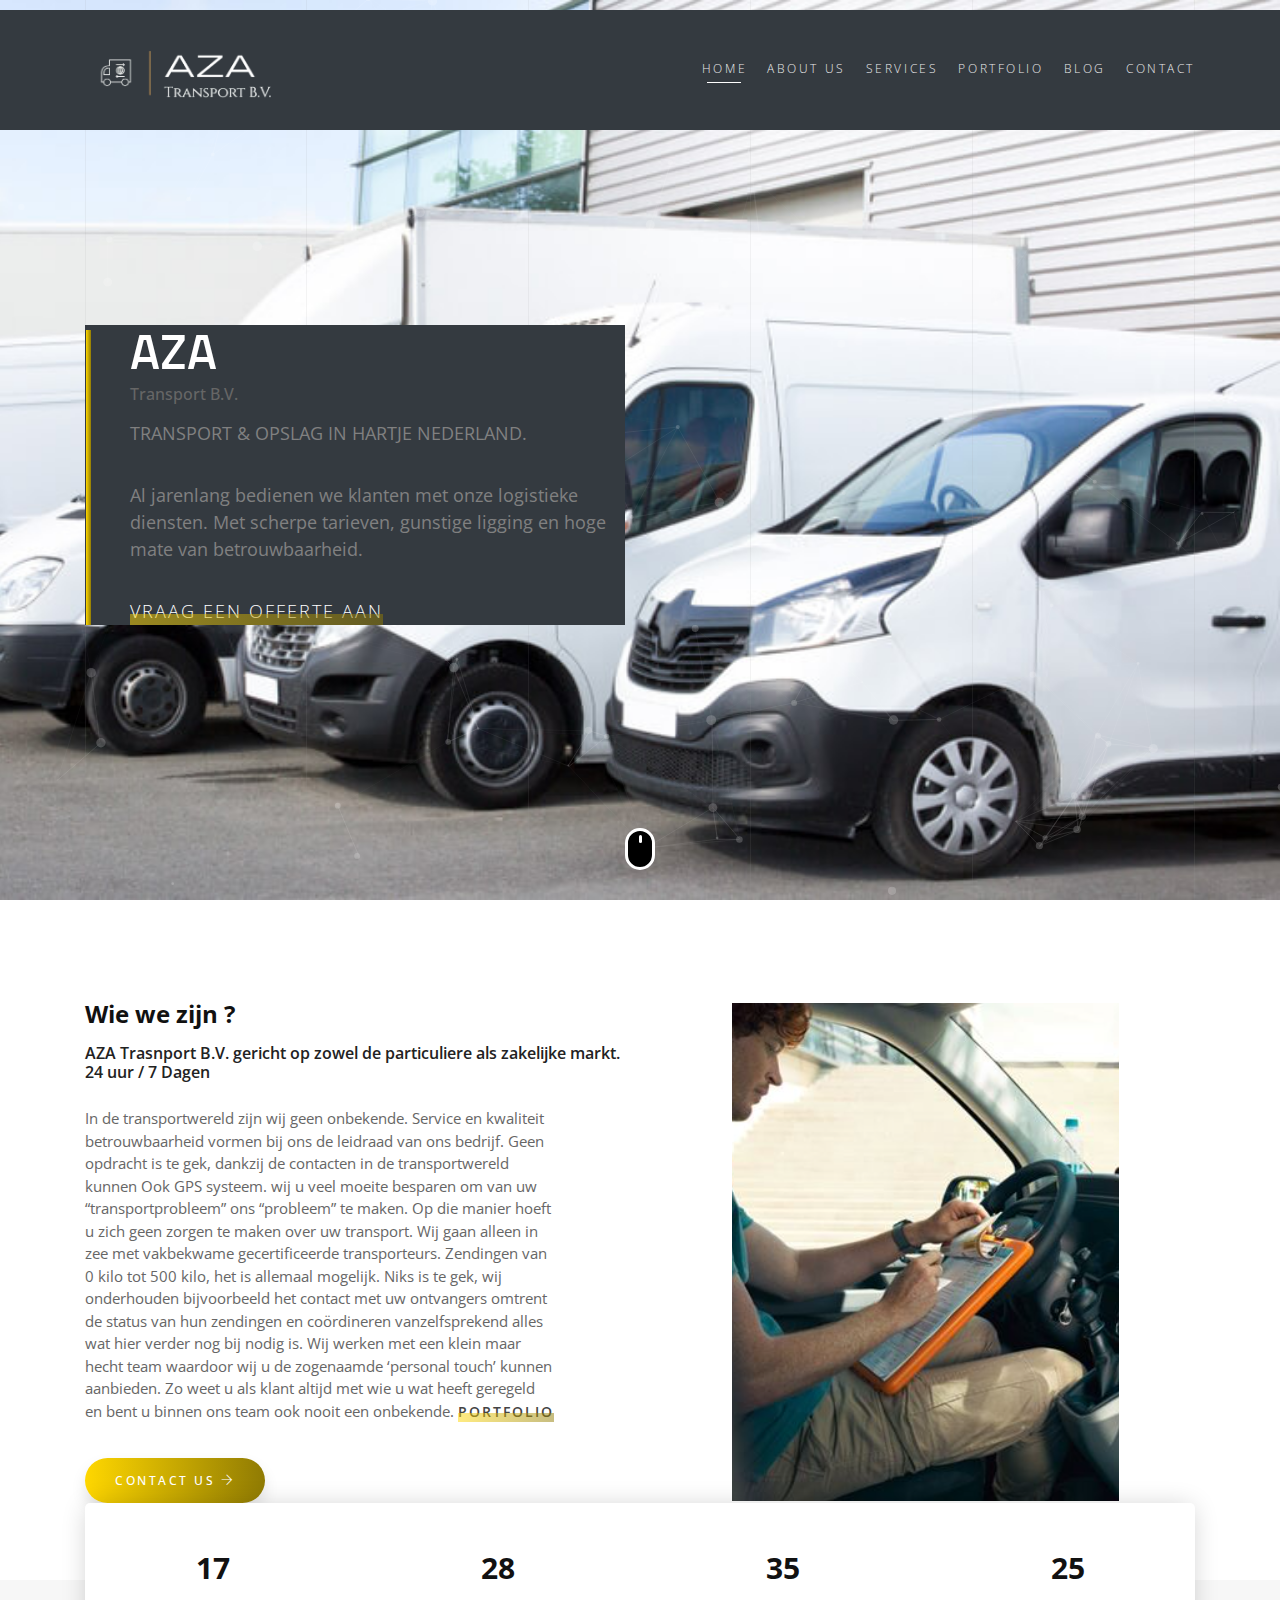
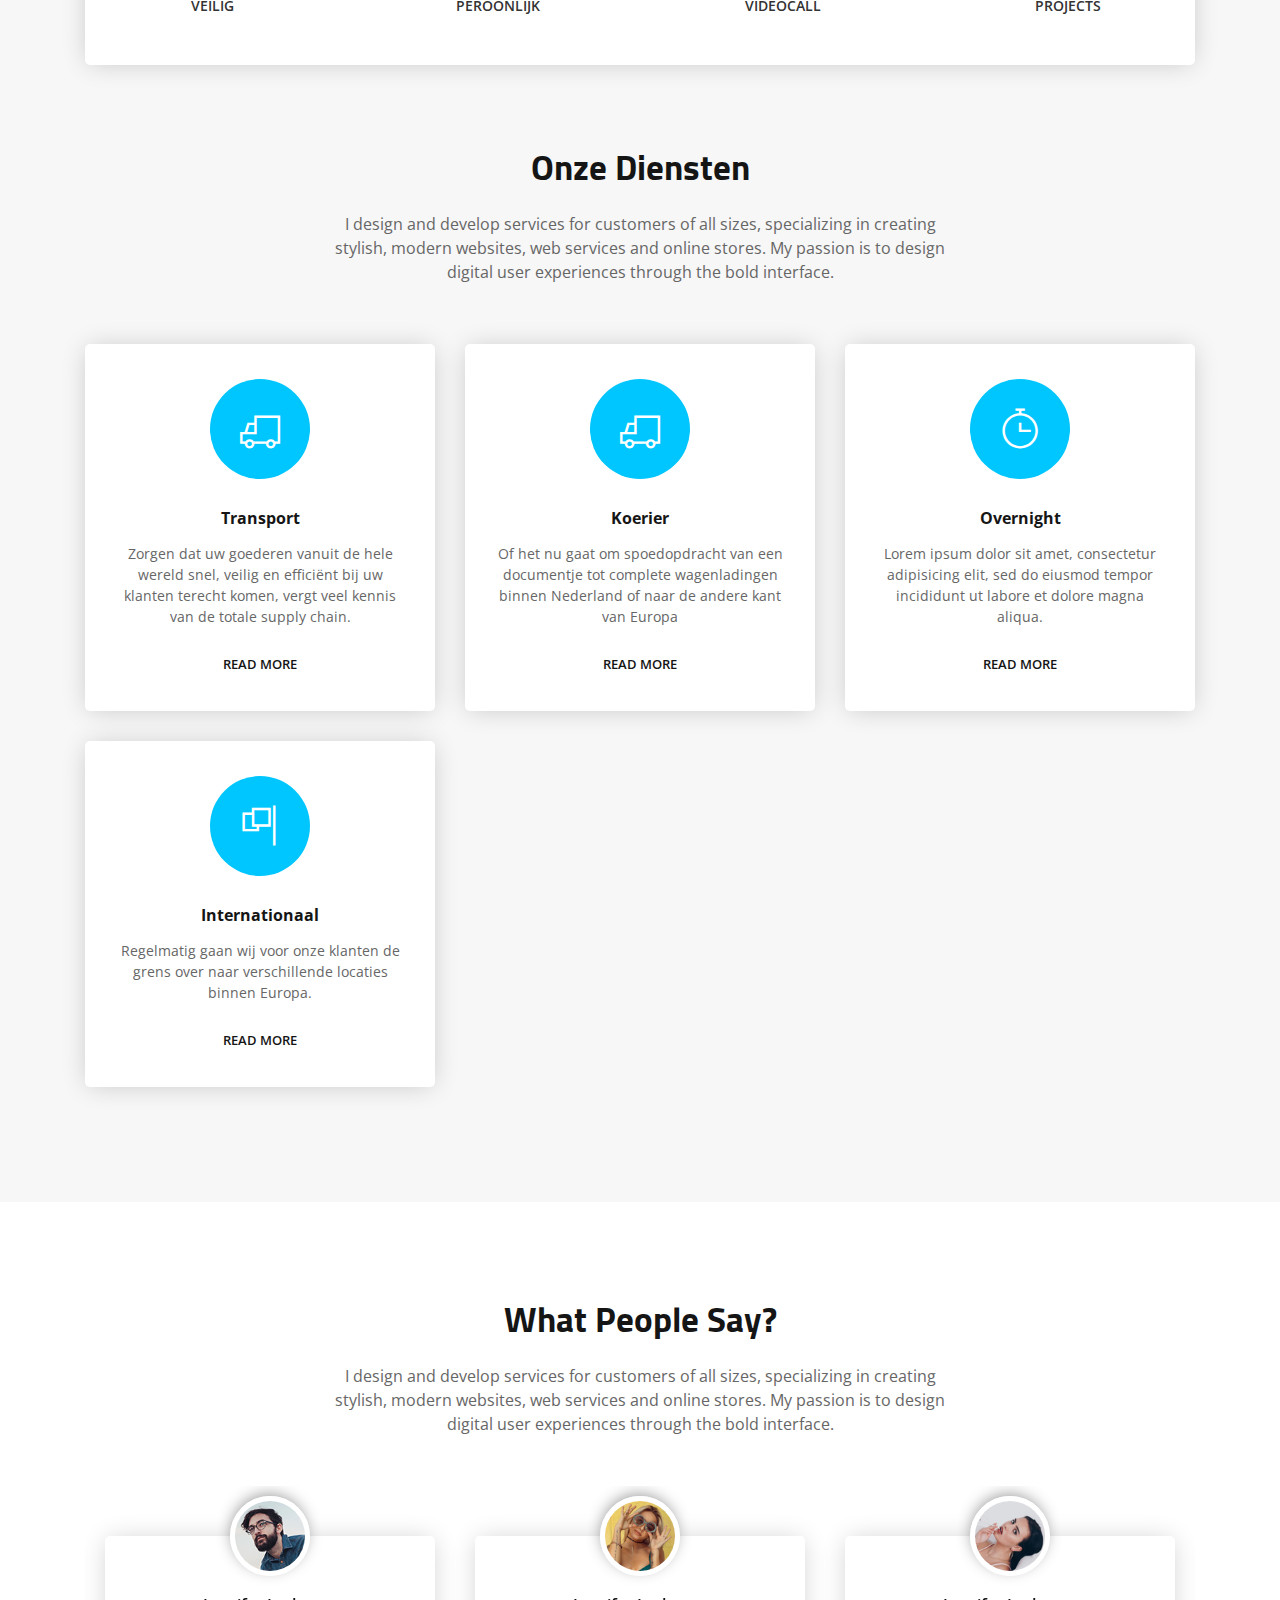
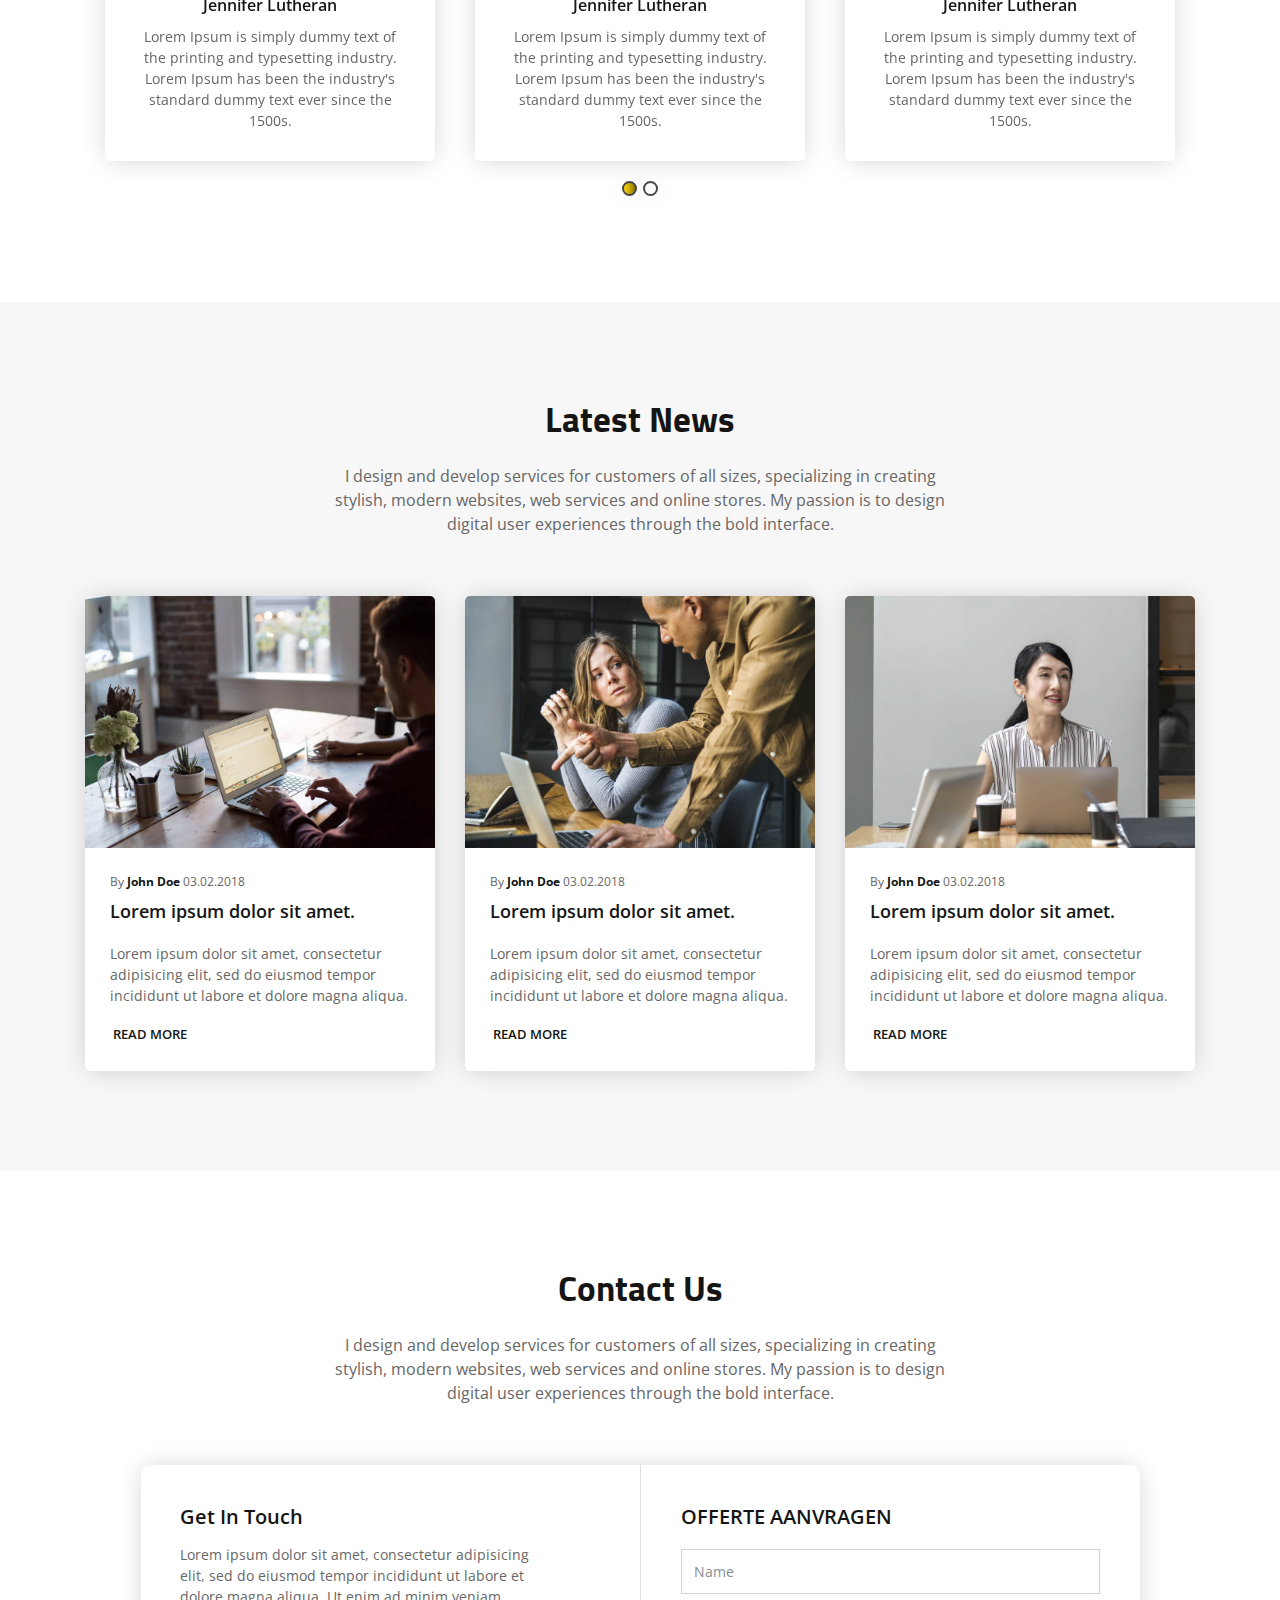
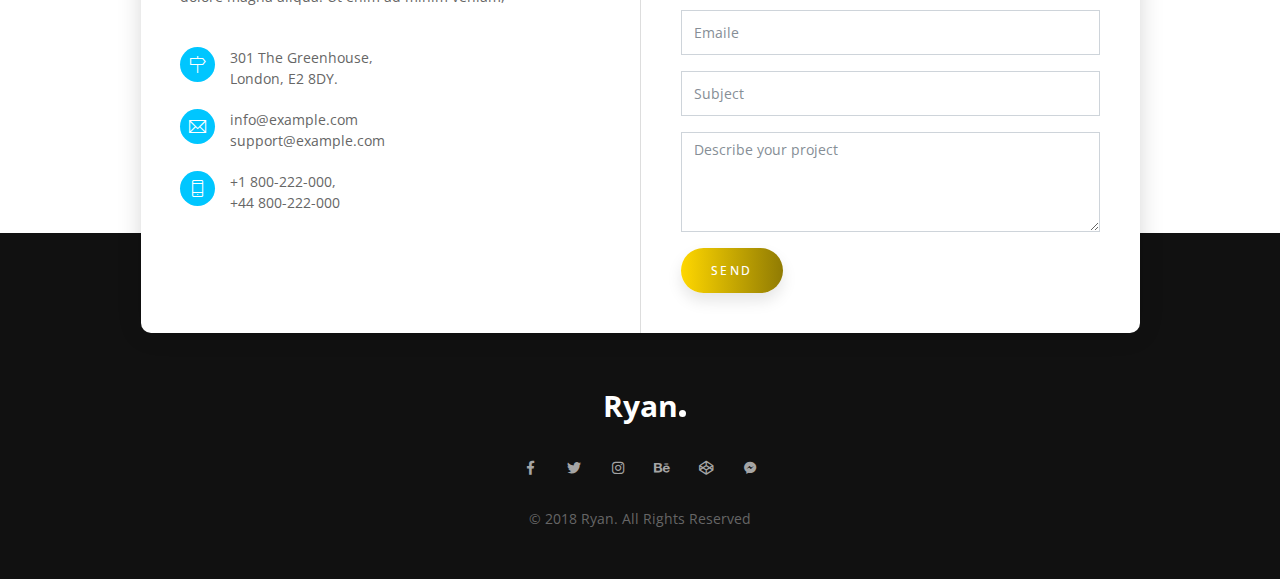
==== index.html @ 0480c227 "added aza files" ====
<!DOCTYPE html>
<html lang="en">

<head>
  <meta charset="utf-8">
  <meta http-equiv="X-UA-Compatible" content="IE=edge">
  <meta name="viewport" content="width=device-width, initial-scale=1, shrink-to-fit=no">

  <!-- Page Title -->
  <!-- / -->

  <!---Font Icon-->
  <link href="static/plugin/font-awesome/css/fontawesome-all.min.css" rel="stylesheet">
  <link href="static/plugin/themify-icons/themify-icons.css" rel="stylesheet">
  <!-- / -->

  <!-- Plugin CSS -->
  <link href="static/plugin/bootstrap/css/bootstrap.min.css" rel="stylesheet">
  <link href="static/plugin/owl-carousel/css/owl.carousel.min.css" rel="stylesheet">
  <link href="static/plugin/magnific/magnific-popup.css" rel="stylesheet">
  <!-- / -->

  <!-- Theme Style -->
  <link href="static/css/styles.css" rel="stylesheet">
  <link href="static/css/color/default.css" rel="stylesheet" id="color_theme">
  <!-- / -->

  <!-- Favicon -->
  <link rel="icon" href="favicon.ico" />
  <!-- / -->
</head>

<!-- Body Start -->
<body data-spy="scroll" data-target="#navbarRyan" data-offset="98">

  <!-- Loading -->
  <div id="loading">
    <div class="load-circle"><span class="one"></span></div>
  </div>
  <!-- / -->

  <!-- Header -->
  <header>
    <nav class="navbar header-nav fixed-top navbar-expand-lg bg-dark">
      <div class="container">
        <!-- Brand -->
        <a class="navbar-brand" href="#">
          <img src="static/img/clear.png" style="height: 5rem;">
        </a>
        <!-- / -->

        <!-- Mobile Toggle -->
        <button class="navbar-toggler" type="button" data-toggle="collapse" data-target="#navbarRyan" aria-controls="navbarRyan" aria-expanded="false" aria-label="Toggle navigation">
            <span></span>
            <span></span>
            <span></span>
        </button>
        <!-- / -->

        <!-- Top Menu -->
        <div class="collapse navbar-collapse justify-content-end" id="navbarRyan">
          <ul class="navbar-nav">
            <li><a class="nav-link active" href="#home">Home</a></li>
            <li><a class="nav-link" href="#aboutus">About Us</a></li>
            <li><a class="nav-link" href="#services">Services</a></li>
            <li><a class="nav-link" href="#portfolio">Portfolio</a></li>           
            <li><a class="nav-link" href="#blog">Blog</a></li>
            <li><a class="nav-link" href="#contact">Contact</a></li>
          </ul>
        </div>
        <!-- / -->

      </div><!-- Container -->
    </nav> <!-- Navbar -->
  </header>
  <!-- Header End -->
  
  <!-- Main Start -->
  <main>

    <!-- Home Banner Start -->
    <section id="home" class="home-banner gray-bg" style="background-image: url(static/img/overlay-2.jpg);">
      <div class="sec-round">
        <div class="container full-height">
          <div class="round-item round-item-1"></div>
          <div class="round-item round-item-2"></div>
          <div class="round-item round-item-3"></div>
          <div class="round-item round-item-4"></div>
          <div class="round-item round-item-5"></div>
        </div>
      </div>

      <div class="container">
        <div class="row full-screen align-items-center">
          <div class="col col-md-12 col-lg-8 col-xl-6 p-80px-tb">
            <div class="home-text-center theme-after m-50px-t ">
              <h5 class=" mb-0 font-alt pb-0 ">AZA</h5>
              <h6 class="mt-0 mb-3">Transport B.V.</h6>

              <p>TRANSPORT & OPSLAG IN HARTJE NEDERLAND.</p>
              <p>Al jarenlang bedienen we klanten met onze logistieke diensten. Met scherpe tarieven, gunstige ligging en hoge mate van betrouwbaarheid.</p>
              <div class="btn-bar">
                <a href="#offerte" class="m-btn-link m-btn-link-white theme-after">Vraag een offerte aan</a>
              </div> 
            </div> <!-- home-text-center -->
          </div> <!-- col -->
        </div>

      </div><!-- container -->
      <a href="#aboutus" data-scroll="smooth" class="mouse-icon hidden-sm"><span class="wheel"></span></a>
    </section>
    <!-- Home Banner End -->


    <!-- About us -->
    <section id="aboutus" class="section p-0px-b">
      <div class="container">
        <div class="row align-items-center">
          <div class="col-md-6">
            <div class="about-left">
              <h2>Wie we zijn ?</h2>
              <h3>AZA Trasnport B.V. gericht op zowel de particuliere als zakelijke markt.
                24 uur / 7 Dagen</h3>
              <p>
                In de transportwereld zijn wij geen onbekende. Service en kwaliteit betrouwbaarheid vormen bij ons de leidraad van ons bedrijf. Geen opdracht is te gek, dankzij de contacten in de transportwereld kunnen Ook GPS systeem. wij u veel moeite besparen om van uw “transportprobleem” ons “probleem” te maken. Op die manier hoeft u zich geen zorgen te maken over uw transport. Wij gaan alleen in zee met vakbekwame gecertificeerde transporteurs.
                
                Zendingen van 0 kilo tot 500 kilo, het is allemaal mogelijk. Niks is te gek, wij onderhouden bijvoorbeeld het contact met uw ontvangers omtrent de status van hun zendingen en coördineren vanzelfsprekend alles wat hier verder nog bij nodig is. Wij werken met een klein maar hecht team waardoor wij u de zogenaamde ‘personal touch’ kunnen aanbieden. Zo weet u als klant altijd met wie u wat heeft geregeld en bent u binnen ons team ook nooit een onbekende.
                <a class="m-btn-link theme-after" href="#portfolio">Portfolio</a></p>
              <a class="m-btn m-btn-theme" href="#contact">Contact us <i class="ti-arrow-right"></i></a>
            </div>
          </div> <!-- col -->

          <div class="col-md-6 text-center sm-m-45px-t">
            <img src="static/img/worker2.PNG" title="" alt="">
          </div> <!-- col -->

        </div> <!-- row -->
      </div> <!-- container -->
    </section>
    <!-- / -->


        <!-- Counter Start -->
    <section  class="counter-section">
        <div class="container">
          <div class="counter-row">
            <div class="row">
                <div class="col-6 col-md-3 col-sm-6 wow fadeInLeft">
                    <div class="counter-col">
                        <div class="counter-data" data-count="375">
                            <div class="count">167</div>
                            <h6>VEILIG</h6>
                        </div>
                    </div>
                </div>
                <!-- col -->

                <div class="col-6 col-md-3 col-sm-6 wow fadeInLeft">
                    <div class="counter-col">
                        <div class="counter-data" data-count="375">
                            <div class="count">275</div>
                            <h6>PEROONLIJK</h6>
                        </div>
                    </div>
                </div>
                <!-- col -->

                <div class="col-6 col-md-3 col-sm-6 wow fadeInLeft">
                    <div class="counter-col">
                        <div class="counter-data" data-count="550">
                            <div class="count">350</div>
                            <h6>Videocall</h6>
                        </div>
                    </div>
                </div>
                <!-- col -->

                <div class="col-6 col-md-3 col-sm-6 wow fadeInLeft">
                    <div class="counter-col">
                        <div class="counter-data" data-count="450">
                            <div class="count">250</div>
                            <h6>Projects</h6>
                        </div>
                    </div>
                </div>
                <!-- col -->
            </div>
            <!-- row -->
          </div>
        </div>
        <!-- container -->
    </section>
    <!-- Counter End -->


     <!-- Service Start -->
    <section id="services" class="section gray-bg services-section">
      <div class="container">
        <div class="row justify-content-center m-45px-b md-m-30px-b sm-m-25px-b">
          <div class="col-12 col-md-10 col-lg-7">
            <div class="section-title text-center">
              <h2 class="font-alt">Onze Diensten</h2>
              <p>I design and develop services for customers of all sizes, specializing in creating stylish, modern websites, web services and online stores. My passion is to design digital user experiences through the bold interface.</p>
            </div>
          </div>
        </div> <!-- row -->

        <div class="row">
          <div class="col-12 col-md-6 col-lg-4">
            <div class="feature-box-02">
              <i class="icon theme-bg ti-truck"></i>
              <div class="feature-content">
                <h5>Transport</h5>
                <p>Zorgen dat uw goederen vanuit de hele wereld snel, veilig en efficiënt bij uw klanten terecht komen, vergt veel kennis van de totale supply chain.</p>
                <div class="read-more">
                  <a href="#" class="more-btn">Read More <i class="ti-arrow-right"></i></a>
                </div>
              </div>
            </div> <!-- feature-box-02 -->
          </div> <!-- col -->

          <div class="col-12 col-md-6 col-lg-4">
            <div class="feature-box-02">
              <i class="icon theme-bg ti-truck"></i>
              <div class="feature-content">
                <h5>Koerier</h5>
                <p>Of het nu gaat om spoedopdracht van een documentje tot complete wagenladingen binnen Nederland of naar de andere kant van Europa</p>
                <div class="read-more">
                  <a href="#" class="more-btn">Read More <i class="ti-arrow-right"></i></a>
                </div>
              </div>
            </div> <!-- feature-box-02 -->
          </div> <!-- col -->

          <div class="col-12 col-md-6 col-lg-4">
            <div class="feature-box-02">
              <i class="icon theme-bg ti-timer"></i>
              <div class="feature-content">
                <h5>Overnight</h5>
                <p>Lorem ipsum dolor sit amet, consectetur adipisicing elit, sed do eiusmod tempor incididunt ut labore et dolore magna aliqua.</p>
                <div class="read-more">
                  <a href="#" class="more-btn">Read More <i class="ti-arrow-right"></i></a>
                </div>
              </div>
            </div> <!-- feature-box-02 -->
          </div> <!-- col -->

          <div class="col-12 col-md-6 col-lg-4">
            <div class="feature-box-02">
              <i class="icon theme-bg ti-flag-alt-2"></i>
              <div class="feature-content">
                <h5>Internationaal</h5>
                <p>Regelmatig gaan wij voor onze klanten de grens over naar verschillende locaties binnen Europa.</p>
                <div class="read-more">
                  <a href="#" class="more-btn">Read More <i class="ti-arrow-right"></i></a>
                </div>
              </div>
            </div> <!-- feature-box-02 -->
          </div> <!-- col -->

       

        </div> <!-- row -->
      </div> <!-- container -->
    </section>
    <!-- Service End -->

    



    <!-- Testimonial -->
    <section class="section testimonial-section">
      <div class="container">
        <div class="row justify-content-center m-50px-b md-m-40px-b sm-m-25px-b">
          <div class="col-12 col-md-10 col-lg-7">
            <div class="section-title text-center">
              <h2 class="font-alt">What People Say?</h2>
              <p>I design and develop services for customers of all sizes, specializing in creating stylish, modern websites, web services and online stores. My passion is to design digital user experiences through the bold interface.</p>
            </div>
          </div>
        </div>


        <div class="row justify-content-center">
          <div class="col-md-12">
              <div id="client-slider-single" class="owl-carousel">
                <div class="testimonial-col">
                    <div class="img">
                      <img src="static/img/avtar1.jpg" alt="AZA" title="AZA" />
                    </div>
                    <h6>Jennifer Lutheran</h6>
                    <p>Lorem Ipsum is simply dummy text of the printing and typesetting industry. Lorem Ipsum has been the industry's standard dummy text ever since the 1500s.</p>
                </div> <!-- col -->

                <div class="testimonial-col">
                    <div class="img">
                      <img src="static/img/avtar2.jpg" alt="AZA" title="AZA" />
                    </div>
                    <h6>Jennifer Lutheran</h6>
                    <p>Lorem Ipsum is simply dummy text of the printing and typesetting industry. Lorem Ipsum has been the industry's standard dummy text ever since the 1500s.</p>
                </div> <!-- col -->

                <div class="testimonial-col">
                    <div class="img">
                      <img src="static/img/avtar3.jpg" alt="AZA" title="AZA" />
                    </div>
                    <h6>Jennifer Lutheran</h6>
                    <p>Lorem Ipsum is simply dummy text of the printing and typesetting industry. Lorem Ipsum has been the industry's standard dummy text ever since the 1500s.</p>
                </div> <!-- col -->

                <div class="testimonial-col">
                    <div class="img">
                      <img src="static/img/avtar1.jpg" alt="AZA" title="AZA" />
                    </div>
                    <h6>Jennifer Lutheran</h6>
                    <p>Lorem Ipsum is simply dummy text of the printing and typesetting industry. Lorem Ipsum has been the industry's standard dummy text ever since the 1500s.</p>
                </div> <!-- col -->

              </div> <!-- owl -->
          </div> <!-- col -->
        </div> <!-- row -->
      </div> <!-- container -->
    </section>
    <!--  Testimonial End  -->



    <!-- Blog Start -->
    <section id="blog" class="section blog-section gray-bg">
      <div class="container">

        <div class="row justify-content-center m-60px-b md-m-30px-b sm-m-25px-b">
          <div class="col-12 col-md-10 col-lg-7">
            <div class="section-title text-center">
              <h2 class="font-alt">Latest News</h2>
              <p>I design and develop services for customers of all sizes, specializing in creating stylish, modern websites, web services and online stores. My passion is to design digital user experiences through the bold interface.</p>
            </div>
          </div>
        </div>

        <div class="row">
          <div class="col-12 col-md-6 col-lg-4">
            <div class="blog-item md-m-15px-tb">
              <a href="#">
                <img src="static/img/blog-img2.jpg" title="AZA" alt="AZA">
              </a>
              <div class="blog-content">
                <div class="post-meta">
                  By <a href="#">John Doe</a> <span>03.02.2018</span>
                </div><!-- /post-meta -->

                <h4><a class="theme-color" href="#">Lorem ipsum dolor sit amet.</a></h4>
                <p>
                  Lorem ipsum dolor sit amet, consectetur adipisicing elit, sed do eiusmod
                  tempor incididunt ut labore et dolore magna aliqua.
                </p>
                <a href="#" class="more-btn">Read More <i class="ti-arrow-right"></i></a>
              </div><!-- /blog-content -->
            </div> <!-- Blog Item -->
          </div>
          <div class="col-12 col-md-6 col-lg-4">
            <div class="blog-item md-m-15px-tb">
              <a href="#">
                <img src="static/img/blog-img3.jpg" title="AZA" alt="AZA">
              </a>
              <div class="blog-content">
                <div class="post-meta">
                  By <a href="#">John Doe</a> <span>03.02.2018</span>
                </div><!-- /post-meta -->

                <h4><a class="theme-color" href="#">Lorem ipsum dolor sit amet.</a></h4>
                <p>
                  Lorem ipsum dolor sit amet, consectetur adipisicing elit, sed do eiusmod
                  tempor incididunt ut labore et dolore magna aliqua.
                </p>
                <a href="#" class="more-btn">Read More <i class="ti-arrow-right"></i></a>
              </div><!-- /blog-content -->
            </div> <!-- Blog Item -->
          </div>

          <div class="col-12 col-md-12 col-lg-4">
            <div class="blog-item md-m-15px-tb">
              <a href="#">
                <img src="static/img/blog-img4.jpg" title="AZA" alt="AZA">
              </a>
              <div class="blog-content">
                <div class="post-meta">
                  By <a href="#">John Doe</a> <span>03.02.2018</span>
                </div><!-- /post-meta -->

                <h4><a class="theme-color" href="#">Lorem ipsum dolor sit amet.</a></h4>
                <p>
                  Lorem ipsum dolor sit amet, consectetur adipisicing elit, sed do eiusmod
                  tempor incididunt ut labore et dolore magna aliqua.
                </p>
                <a href="#" class="more-btn">Read More <i class="ti-arrow-right"></i></a>
              </div><!-- /blog-content -->
            </div> <!-- Blog Item -->
          </div>

        </div>
      </div> <!-- container -->
    </section>
    <!-- Blog End -->

    <!-- Contact Start -->
    <section id="contact" class="section p-0px-b contact-section">
      <div class="container">
        <div class="row justify-content-center m-60px-b md-m-40px-b">
          <div class="col-12 col-md-10 col-lg-7">
            <div class="section-title text-center">
              <h2 class="font-alt">Contact Us</h2>
              <p>I design and develop services for customers of all sizes, specializing in creating stylish, modern websites, web services and online stores. My passion is to design digital user experiences through the bold interface.</p>
            </div>
          </div>
        </div>

          <div class="contact-us-box">
              <div class="row no-gutters">
                <div class="col-md-6">
                  <div class="contact-info-box">
                    <h2>get in touch</h2>
                    <p class="desc">Lorem ipsum dolor sit amet, consectetur adipisicing elit, sed do eiusmod tempor incididunt ut labore et dolore magna aliqua. Ut enim ad minim veniam,</p>
                    <div class="contact-info">
                      <i class="icon theme-bg ti-direction"></i>
                      <p>301 The Greenhouse,<br> London, E2 8DY.</p>
                    </div>

                    <div class="contact-info">
                      <i class="icon theme-bg ti-email"></i>
                      <p>info@example.com<br/>support@example.com</p>
                    </div>

                    <div class="contact-info">
                      <i class="icon theme-bg ti-mobile"></i>
                      <p>+1 800-222-000,<br/> +44 800-222-000</p>
                    </div>
                  </div>
                </div>
                <div class="col-md-6">
                  <!-- Contact Form -->
                  <div class="contact-form" id="offerte">
                    <h2>OFFERTE AANVRAGEN
                    </h2>
                    <form>
                      <div class="form-group">
                        <input name="Phone" placeholder="Name" class="form-control" type="text">
                      </div>
                      <div class="form-group">
                        <input name="Email" placeholder="Emaile" class="form-control" type="email">
                      </div>
                      <div class="form-group">
                        <input name="Subject" placeholder="Subject" class="form-control" type="text">
                      </div>
                      <div class="form-group">
                        <textarea name="comment" placeholder="Describe your project" rows="3" class="form-control"></textarea>
                      </div>
                      <div class="send">
                        <button class="m-btn m-btn-theme"><i class="fa fa-envelope-o" aria-hidden="true"></i>Send</button>
                      </div>
                    </form>
                  </div>
                  <!-- / -->
                </div>
                
              </div>
          </div>
      </div> <!-- Container -->
    </section>
    <!-- Contact End -->
    
  </main>
  <!-- Main End -->

  <!-- Footer-->
  <footer class="footer">
      <div class="container">
          <div class="footer-logo">
            <span>Ryan <span></span></span>
          </div>
          <ul class="social-icons">
              <li><a href="#"><i class="fab fa-facebook-f"></i></a></li>
              <li><a href="#"><i class="fab fa-twitter"></i></a></li>
              <li><a href="#"><i class="fab fa-instagram"></i></a></li>
              <li><a href="#"><i class="fab fa-behance"></i></a></li>
              <li><a href="#"><i class="fab fa-codepen"></i></a></li>
              <li><a href="#"><i class="fab fa-facebook-messenger"></i></a></li>
          </ul>
          <p class="copyright">© 2018 Ryan. All Rights Reserved</p>
      </div>
  </footer>

  <!-- jQuery -->
  <script src="static/js/jquery-3.2.1.min.js"></script>
  <script src="static/js/jquery-migrate-3.0.0.min.js"></script>

  <!-- Plugins -->
  <script src="static/plugin/bootstrap/js/popper.min.js"></script>
  <script src="static/plugin/bootstrap/js/bootstrap.min.js"></script>
  <script src="static/plugin/owl-carousel/js/owl.carousel.min.js"></script>
  <script src="static/plugin/isotope/isotope.pkgd.min.js"></script>
  <script src="static/plugin/magnific/jquery.magnific-popup.min.js"></script>
  <script src="static/plugin/particles/particles.min.js"></script>
  <script src="static/plugin/particles/particles-app.js"></script>

  <!-- custom -->
  <script src="static/js/custom.js"></script>

</body>
<!-- Body End -->

</html>
---- static/plugin/themify-icons/themify-icons.css ----
@font-face {
	font-family: 'themify';
	src:url('fonts/themify9f24.eot?-fvbane');
	src:url('fonts/themifyd41d.eot?#iefix-fvbane') format('embedded-opentype'),
		url('fonts/themify9f24.woff?-fvbane') format('woff'),
		url('fonts/themify9f24.ttf?-fvbane') format('truetype'),
		url('fonts/themify9f24.svg?-fvbane#themify') format('svg');
	font-weight: normal;
	font-style: normal;
}

[class^="ti-"], [class*=" ti-"] {
	font-family: 'themify';
	speak: none;
	font-style: normal;
	font-weight: normal;
	font-variant: normal;
	text-transform: none;
	line-height: 1;

	/* Better Font Rendering =========== */
	-webkit-font-smoothing: antialiased;
	-moz-osx-font-smoothing: grayscale;
}

.ti-wand:before {
	content: "\e600";
}
.ti-volume:before {
	content: "\e601";
}
.ti-user:before {
	content: "\e602";
}
.ti-unlock:before {
	content: "\e603";
}
.ti-unlink:before {
	content: "\e604";
}
.ti-trash:before {
	content: "\e605";
}
.ti-thought:before {
	content: "\e606";
}
.ti-target:before {
	content: "\e607";
}
.ti-tag:before {
	content: "\e608";
}
.ti-tablet:before {
	content: "\e609";
}
.ti-star:before {
	content: "\e60a";
}
.ti-spray:before {
	content: "\e60b";
}
.ti-signal:before {
	content: "\e60c";
}
.ti-shopping-cart:before {
	content: "\e60d";
}
.ti-shopping-cart-full:before {
	content: "\e60e";
}
.ti-settings:before {
	content: "\e60f";
}
.ti-search:before {
	content: "\e610";
}
.ti-zoom-in:before {
	content: "\e611";
}
.ti-zoom-out:before {
	content: "\e612";
}
.ti-cut:before {
	content: "\e613";
}
.ti-ruler:before {
	content: "\e614";
}
.ti-ruler-pencil:before {
	content: "\e615";
}
.ti-ruler-alt:before {
	content: "\e616";
}
.ti-bookmark:before {
	content: "\e617";
}
.ti-bookmark-alt:before {
	content: "\e618";
}
.ti-reload:before {
	content: "\e619";
}
.ti-plus:before {
	content: "\e61a";
}
.ti-pin:before {
	content: "\e61b";
}
.ti-pencil:before {
	content: "\e61c";
}
.ti-pencil-alt:before {
	content: "\e61d";
}
.ti-paint-roller:before {
	content: "\e61e";
}
.ti-paint-bucket:before {
	content: "\e61f";
}
.ti-na:before {
	content: "\e620";
}
.ti-mobile:before {
	content: "\e621";
}
.ti-minus:before {
	content: "\e622";
}
.ti-medall:before {
	content: "\e623";
}
.ti-medall-alt:before {
	content: "\e624";
}
.ti-marker:before {
	content: "\e625";
}
.ti-marker-alt:before {
	content: "\e626";
}
.ti-arrow-up:before {
	content: "\e627";
}
.ti-arrow-right:before {
	content: "\e628";
}
.ti-arrow-left:before {
	content: "\e629";
}
.ti-arrow-down:before {
	content: "\e62a";
}
.ti-lock:before {
	content: "\e62b";
}
.ti-location-arrow:before {
	content: "\e62c";
}
.ti-link:before {
	content: "\e62d";
}
.ti-layout:before {
	content: "\e62e";
}
.ti-layers:before {
	content: "\e62f";
}
.ti-layers-alt:before {
	content: "\e630";
}
.ti-key:before {
	content: "\e631";
}
.ti-import:before {
	content: "\e632";
}
.ti-image:before {
	content: "\e633";
}
.ti-heart:before {
	content: "\e634";
}
.ti-heart-broken:before {
	content: "\e635";
}
.ti-hand-stop:before {
	content: "\e636";
}
.ti-hand-open:before {
	content: "\e637";
}
.ti-hand-drag:before {
	content: "\e638";
}
.ti-folder:before {
	content: "\e639";
}
.ti-flag:before {
	content: "\e63a";
}
.ti-flag-alt:before {
	content: "\e63b";
}
.ti-flag-alt-2:before {
	content: "\e63c";
}
.ti-eye:before {
	content: "\e63d";
}
.ti-export:before {
	content: "\e63e";
}
.ti-exchange-vertical:before {
	content: "\e63f";
}
.ti-desktop:before {
	content: "\e640";
}
.ti-cup:before {
	content: "\e641";
}
.ti-crown:before {
	content: "\e642";
}
.ti-comments:before {
	content: "\e643";
}
.ti-comment:before {
	content: "\e644";
}
.ti-comment-alt:before {
	content: "\e645";
}
.ti-close:before {
	content: "\e646";
}
.ti-clip:before {
	content: "\e647";
}
.ti-angle-up:before {
	content: "\e648";
}
.ti-angle-right:before {
	content: "\e649";
}
.ti-angle-left:before {
	content: "\e64a";
}
.ti-angle-down:before {
	content: "\e64b";
}
.ti-check:before {
	content: "\e64c";
}
.ti-check-box:before {
	content: "\e64d";
}
.ti-camera:before {
	content: "\e64e";
}
.ti-announcement:before {
	content: "\e64f";
}
.ti-brush:before {
	content: "\e650";
}
.ti-briefcase:before {
	content: "\e651";
}
.ti-bolt:before {
	content: "\e652";
}
.ti-bolt-alt:before {
	content: "\e653";
}
.ti-blackboard:before {
	content: "\e654";
}
.ti-bag:before {
	content: "\e655";
}
.ti-move:before {
	content: "\e656";
}
.ti-arrows-vertical:before {
	content: "\e657";
}
.ti-arrows-horizontal:before {
	content: "\e658";
}
.ti-fullscreen:before {
	content: "\e659";
}
.ti-arrow-top-right:before {
	content: "\e65a";
}
.ti-arrow-top-left:before {
	content: "\e65b";
}
.ti-arrow-circle-up:before {
	content: "\e65c";
}
.ti-arrow-circle-right:before {
	content: "\e65d";
}
.ti-arrow-circle-left:before {
	content: "\e65e";
}
.ti-arrow-circle-down:before {
	content: "\e65f";
}
.ti-angle-double-up:before {
	content: "\e660";
}
.ti-angle-double-right:before {
	content: "\e661";
}
.ti-angle-double-left:before {
	content: "\e662";
}
.ti-angle-double-down:before {
	content: "\e663";
}
.ti-zip:before {
	content: "\e664";
}
.ti-world:before {
	content: "\e665";
}
.ti-wheelchair:before {
	content: "\e666";
}
.ti-view-list:before {
	content: "\e667";
}
.ti-view-list-alt:before {
	content: "\e668";
}
.ti-view-grid:before {
	content: "\e669";
}
.ti-uppercase:before {
	content: "\e66a";
}
.ti-upload:before {
	content: "\e66b";
}
.ti-underline:before {
	content: "\e66c";
}
.ti-truck:before {
	content: "\e66d";
}
.ti-timer:before {
	content: "\e66e";
}
.ti-ticket:before {
	content: "\e66f";
}
.ti-thumb-up:before {
	content: "\e670";
}
.ti-thumb-down:before {
	content: "\e671";
}
.ti-text:before {
	content: "\e672";
}
.ti-stats-up:before {
	content: "\e673";
}
.ti-stats-down:before {
	content: "\e674";
}
.ti-split-v:before {
	content: "\e675";
}
.ti-split-h:before {
	content: "\e676";
}
.ti-smallcap:before {
	content: "\e677";
}
.ti-shine:before {
	content: "\e678";
}
.ti-shift-right:before {
	content: "\e679";
}
.ti-shift-left:before {
	content: "\e67a";
}
.ti-shield:before {
	content: "\e67b";
}
.ti-notepad:before {
	content: "\e67c";
}
.ti-server:before {
	content: "\e67d";
}
.ti-quote-right:before {
	content: "\e67e";
}
.ti-quote-left:before {
	content: "\e67f";
}
.ti-pulse:before {
	content: "\e680";
}
.ti-printer:before {
	content: "\e681";
}
.ti-power-off:before {
	content: "\e682";
}
.ti-plug:before {
	content: "\e683";
}
.ti-pie-chart:before {
	content: "\e684";
}
.ti-paragraph:before {
	content: "\e685";
}
.ti-panel:before {
	content: "\e686";
}
.ti-package:before {
	content: "\e687";
}
.ti-music:before {
	content: "\e688";
}
.ti-music-alt:before {
	content: "\e689";
}
.ti-mouse:before {
	content: "\e68a";
}
.ti-mouse-alt:before {
	content: "\e68b";
}
.ti-money:before {
	content: "\e68c";
}
.ti-microphone:before {
	content: "\e68d";
}
.ti-menu:before {
	content: "\e68e";
}
.ti-menu-alt:before {
	content: "\e68f";
}
.ti-map:before {
	content: "\e690";
}
.ti-map-alt:before {
	content: "\e691";
}
.ti-loop:before {
	content: "\e692";
}
.ti-location-pin:before {
	content: "\e693";
}
.ti-list:before {
	content: "\e694";
}
.ti-light-bulb:before {
	content: "\e695";
}
.ti-Italic:before {
	content: "\e696";
}
.ti-info:before {
	content: "\e697";
}
.ti-infinite:before {
	content: "\e698";
}
.ti-id-badge:before {
	content: "\e699";
}
.ti-hummer:before {
	content: "\e69a";
}
.ti-home:before {
	content: "\e69b";
}
.ti-help:before {
	content: "\e69c";
}
.ti-headphone:before {
	content: "\e69d";
}
.ti-harddrives:before {
	content: "\e69e";
}
.ti-harddrive:before {
	content: "\e69f";
}
.ti-gift:before {
	content: "\e6a0";
}
.ti-game:before {
	content: "\e6a1";
}
.ti-filter:before {
	content: "\e6a2";
}
.ti-files:before {
	content: "\e6a3";
}
.ti-file:before {
	content: "\e6a4";
}
.ti-eraser:before {
	content: "\e6a5";
}
.ti-envelope:before {
	content: "\e6a6";
}
.ti-download:before {
	content: "\e6a7";
}
.ti-direction:before {
	content: "\e6a8";
}
.ti-direction-alt:before {
	content: "\e6a9";
}
.ti-dashboard:before {
	content: "\e6aa";
}
.ti-control-stop:before {
	content: "\e6ab";
}
.ti-control-shuffle:before {
	content: "\e6ac";
}
.ti-control-play:before {
	content: "\e6ad";
}
.ti-control-pause:before {
	content: "\e6ae";
}
.ti-control-forward:before {
	content: "\e6af";
}
.ti-control-backward:before {
	content: "\e6b0";
}
.ti-cloud:before {
	content: "\e6b1";
}
.ti-cloud-up:before {
	content: "\e6b2";
}
.ti-cloud-down:before {
	content: "\e6b3";
}
.ti-clipboard:before {
	content: "\e6b4";
}
.ti-car:before {
	content: "\e6b5";
}
.ti-calendar:before {
	content: "\e6b6";
}
.ti-book:before {
	content: "\e6b7";
}
.ti-bell:before {
	content: "\e6b8";
}
.ti-basketball:before {
	content: "\e6b9";
}
.ti-bar-chart:before {
	content: "\e6ba";
}
.ti-bar-chart-alt:before {
	content: "\e6bb";
}
.ti-back-right:before {
	content: "\e6bc";
}
.ti-back-left:before {
	content: "\e6bd";
}
.ti-arrows-corner:before {
	content: "\e6be";
}
.ti-archive:before {
	content: "\e6bf";
}
.ti-anchor:before {
	content: "\e6c0";
}
.ti-align-right:before {
	content: "\e6c1";
}
.ti-align-left:before {
	content: "\e6c2";
}
.ti-align-justify:before {
	content: "\e6c3";
}
.ti-align-center:before {
	content: "\e6c4";
}
.ti-alert:before {
	content: "\e6c5";
}
.ti-alarm-clock:before {
	content: "\e6c6";
}
.ti-agenda:before {
	content: "\e6c7";
}
.ti-write:before {
	content: "\e6c8";
}
.ti-window:before {
	content: "\e6c9";
}
.ti-widgetized:before {
	content: "\e6ca";
}
.ti-widget:before {
	content: "\e6cb";
}
.ti-widget-alt:before {
	content: "\e6cc";
}
.ti-wallet:before {
	content: "\e6cd";
}
.ti-video-clapper:before {
	content: "\e6ce";
}
.ti-video-camera:before {
	content: "\e6cf";
}
.ti-vector:before {
	content: "\e6d0";
}
.ti-themify-logo:before {
	content: "\e6d1";
}
.ti-themify-favicon:before {
	content: "\e6d2";
}
.ti-themify-favicon-alt:before {
	content: "\e6d3";
}
.ti-support:before {
	content: "\e6d4";
}
.ti-stamp:before {
	content: "\e6d5";
}
.ti-split-v-alt:before {
	content: "\e6d6";
}
.ti-slice:before {
	content: "\e6d7";
}
.ti-shortcode:before {
	content: "\e6d8";
}
.ti-shift-right-alt:before {
	content: "\e6d9";
}
.ti-shift-left-alt:before {
	content: "\e6da";
}
.ti-ruler-alt-2:before {
	content: "\e6db";
}
.ti-receipt:before {
	content: "\e6dc";
}
.ti-pin2:before {
	content: "\e6dd";
}
.ti-pin-alt:before {
	content: "\e6de";
}
.ti-pencil-alt2:before {
	content: "\e6df";
}
.ti-palette:before {
	content: "\e6e0";
}
.ti-more:before {
	content: "\e6e1";
}
.ti-more-alt:before {
	content: "\e6e2";
}
.ti-microphone-alt:before {
	content: "\e6e3";
}
.ti-magnet:before {
	content: "\e6e4";
}
.ti-line-double:before {
	content: "\e6e5";
}
.ti-line-dotted:before {
	content: "\e6e6";
}
.ti-line-dashed:before {
	content: "\e6e7";
}
.ti-layout-width-full:before {
	content: "\e6e8";
}
.ti-layout-width-default:before {
	content: "\e6e9";
}
.ti-layout-width-default-alt:before {
	content: "\e6ea";
}
.ti-layout-tab:before {
	content: "\e6eb";
}
.ti-layout-tab-window:before {
	content: "\e6ec";
}
.ti-layout-tab-v:before {
	content: "\e6ed";
}
.ti-layout-tab-min:before {
	content: "\e6ee";
}
.ti-layout-slider:before {
	content: "\e6ef";
}
.ti-layout-slider-alt:before {
	content: "\e6f0";
}
.ti-layout-sidebar-right:before {
	content: "\e6f1";
}
.ti-layout-sidebar-none:before {
	content: "\e6f2";
}
.ti-layout-sidebar-left:before {
	content: "\e6f3";
}
.ti-layout-placeholder:before {
	content: "\e6f4";
}
.ti-layout-menu:before {
	content: "\e6f5";
}
.ti-layout-menu-v:before {
	content: "\e6f6";
}
.ti-layout-menu-separated:before {
	content: "\e6f7";
}
.ti-layout-menu-full:before {
	content: "\e6f8";
}
.ti-layout-media-right-alt:before {
	content: "\e6f9";
}
.ti-layout-media-right:before {
	content: "\e6fa";
}
.ti-layout-media-overlay:before {
	content: "\e6fb";
}
.ti-layout-media-overlay-alt:before {
	content: "\e6fc";
}
.ti-layout-media-overlay-alt-2:before {
	content: "\e6fd";
}
.ti-layout-media-left-alt:before {
	content: "\e6fe";
}
.ti-layout-media-left:before {
	content: "\e6ff";
}
.ti-layout-media-center-alt:before {
	content: "\e700";
}
.ti-layout-media-center:before {
	content: "\e701";
}
.ti-layout-list-thumb:before {
	content: "\e702";
}
.ti-layout-list-thumb-alt:before {
	content: "\e703";
}
.ti-layout-list-post:before {
	content: "\e704";
}
.ti-layout-list-large-image:before {
	content: "\e705";
}
.ti-layout-line-solid:before {
	content: "\e706";
}
.ti-layout-grid4:before {
	content: "\e707";
}
.ti-layout-grid3:before {
	content: "\e708";
}
.ti-layout-grid2:before {
	content: "\e709";
}
.ti-layout-grid2-thumb:before {
	content: "\e70a";
}
.ti-layout-cta-right:before {
	content: "\e70b";
}
.ti-layout-cta-left:before {
	content: "\e70c";
}
.ti-layout-cta-center:before {
	content: "\e70d";
}
.ti-layout-cta-btn-right:before {
	content: "\e70e";
}
.ti-layout-cta-btn-left:before {
	content: "\e70f";
}
.ti-layout-column4:before {
	content: "\e710";
}
.ti-layout-column3:before {
	content: "\e711";
}
.ti-layout-column2:before {
	content: "\e712";
}
.ti-layout-accordion-separated:before {
	content: "\e713";
}
.ti-layout-accordion-merged:before {
	content: "\e714";
}
.ti-layout-accordion-list:before {
	content: "\e715";
}
.ti-ink-pen:before {
	content: "\e716";
}
.ti-info-alt:before {
	content: "\e717";
}
.ti-help-alt:before {
	content: "\e718";
}
.ti-headphone-alt:before {
	content: "\e719";
}
.ti-hand-point-up:before {
	content: "\e71a";
}
.ti-hand-point-right:before {
	content: "\e71b";
}
.ti-hand-point-left:before {
	content: "\e71c";
}
.ti-hand-point-down:before {
	content: "\e71d";
}
.ti-gallery:before {
	content: "\e71e";
}
.ti-face-smile:before {
	content: "\e71f";
}
.ti-face-sad:before {
	content: "\e720";
}
.ti-credit-card:before {
	content: "\e721";
}
.ti-control-skip-forward:before {
	content: "\e722";
}
.ti-control-skip-backward:before {
	content: "\e723";
}
.ti-control-record:before {
	content: "\e724";
}
.ti-control-eject:before {
	content: "\e725";
}
.ti-comments-smiley:before {
	content: "\e726";
}
.ti-brush-alt:before {
	content: "\e727";
}
.ti-youtube:before {
	content: "\e728";
}
.ti-vimeo:before {
	content: "\e729";
}
.ti-twitter:before {
	content: "\e72a";
}
.ti-time:before {
	content: "\e72b";
}
.ti-tumblr:before {
	content: "\e72c";
}
.ti-skype:before {
	content: "\e72d";
}
.ti-share:before {
	content: "\e72e";
}
.ti-share-alt:before {
	content: "\e72f";
}
.ti-rocket:before {
	content: "\e730";
}
.ti-pinterest:before {
	content: "\e731";
}
.ti-new-window:before {
	content: "\e732";
}
.ti-microsoft:before {
	content: "\e733";
}
.ti-list-ol:before {
	content: "\e734";
}
.ti-linkedin:before {
	content: "\e735";
}
.ti-layout-sidebar-2:before {
	content: "\e736";
}
.ti-layout-grid4-alt:before {
	content: "\e737";
}
.ti-layout-grid3-alt:before {
	content: "\e738";
}
.ti-layout-grid2-alt:before {
	content: "\e739";
}
.ti-layout-column4-alt:before {
	content: "\e73a";
}
.ti-layout-column3-alt:before {
	content: "\e73b";
}
.ti-layout-column2-alt:before {
	content: "\e73c";
}
.ti-instagram:before {
	content: "\e73d";
}
.ti-google:before {
	content: "\e73e";
}
.ti-github:before {
	content: "\e73f";
}
.ti-flickr:before {
	content: "\e740";
}
.ti-facebook:before {
	content: "\e741";
}
.ti-dropbox:before {
	content: "\e742";
}
.ti-dribbble:before {
	content: "\e743";
}
.ti-apple:before {
	content: "\e744";
}
.ti-android:before {
	content: "\e745";
}
.ti-save:before {
	content: "\e746";
}
.ti-save-alt:before {
	content: "\e747";
}
.ti-yahoo:before {
	content: "\e748";
}
.ti-wordpress:before {
	content: "\e749";
}
.ti-vimeo-alt:before {
	content: "\e74a";
}
.ti-twitter-alt:before {
	content: "\e74b";
}
.ti-tumblr-alt:before {
	content: "\e74c";
}
.ti-trello:before {
	content: "\e74d";
}
.ti-stack-overflow:before {
	content: "\e74e";
}
.ti-soundcloud:before {
	content: "\e74f";
}
.ti-sharethis:before {
	content: "\e750";
}
.ti-sharethis-alt:before {
	content: "\e751";
}
.ti-reddit:before {
	content: "\e752";
}
.ti-pinterest-alt:before {
	content: "\e753";
}
.ti-microsoft-alt:before {
	content: "\e754";
}
.ti-linux:before {
	content: "\e755";
}
.ti-jsfiddle:before {
	content: "\e756";
}
.ti-joomla:before {
	content: "\e757";
}
.ti-html5:before {
	content: "\e758";
}
.ti-flickr-alt:before {
	content: "\e759";
}
.ti-email:before {
	content: "\e75a";
}
.ti-drupal:before {
	content: "\e75b";
}
.ti-dropbox-alt:before {
	content: "\e75c";
}
.ti-css3:before {
	content: "\e75d";
}
.ti-rss:before {
	content: "\e75e";
}
.ti-rss-alt:before {
	content: "\e75f";
}
---- static/css/styles.css ----
/*========================================================================
EXCLUSIVE ON themeforest.net
~~~~~~~~~~~~~~~~~~~~~~~~~~~~~~~~~~~~~~~~~~~~~~~~~~~~~~~~~~~~~~~~~~~~~~~~
Template Name   : Ryan
Author          : mital_04
~~~~~~~~~~~~~~~~~~~~~~~~~~~~~~~~~~~~~~~~~~~~~~~~~~~~~~~~~~~~~~~~~~~~~~~~
Copyright (c) 2018 - mital_04
========================================================================*/

/*----------------------------------
Table of contents
01. Loading
02. Common
03. Section title
04. Buttons
05. Header
06. Home Banner
07. About us
08. Video Section
09. Feature Box
10. Count
11. Portfolio
12. Our Team
13. Testimonial
14. Our Blog
15. Contact Us
16. Social Icons
17. footer
18. Magin
19. padding
----------------------------------*/

@import url('https://fonts.googleapis.com/css?family=Sunflower:300,500,700');
@import url('https://fonts.googleapis.com/css?family=Open+Sans:300,300i,400,400i,600,600i,700,700i,800,800i');

/*---------------------------------
* 01. Loading
-----------------------------------*/
#loading {
  position: fixed;
  top: 0;
  left: 0;
  bottom: 0;
  right: 0;
  background: #fff;
  z-index: 999999;
}

.load-circle:after,
.load-circle:before{
  content: '';
  background: #fff;
  height: 50%;
  width: 100%;
  position: absolute;
  left: 0;
  transition: all 1s;
}

.load-circle:after{
  top: 0;
}

.load-circle:before{
  bottom: 0;
}

.load-circle {
  width: 50px;
  height: 50px;
  border-radius: 50%;
  border: 10px solid #e8e8e8;
  border-top: 10px solid #000;
  -webkit-animation: rotate 1.2s infinite linear;
  animation: rotate 1.2s infinite linear;
  overflow: hidden;
  position: absolute;
  top: 0;
  left: 0;
  right: 0;
  bottom: 0;
  margin: auto;
}

@-webkit-keyframes rotate {
  0%{
    transform: rotate(0deg);
  }
  100%{
    transform: rotate(360deg);
  }
}

@keyframes rotate {
  0%{
    transform: rotate(0deg);
  }
  100%{
    transform: rotate(360deg);
  }
}



.mouse-icon {
  position: absolute;
  left: 0;
  right: 0;
  bottom: 30px;
  height: 42px;
  width: 30px;
  margin: auto;
  z-index: 2;
  border-radius: 15px;
  border: 3px solid #fff;
  background: #000;
}
.mouse-icon .wheel {
    display: block;
    position: relative;
    border-radius: 10px;
    background: #fff;
    width: 3px;
    height: 8px;
    top: 4px;
    margin-left: auto;
    margin-right: auto;
    -webkit-animation-name: down;
            animation-name: down;
    -webkit-animation-duration: 1s;
            animation-duration: 1s;
    -webkit-animation-timing-function: linear;
            animation-timing-function: linear;
    -webkit-animation-delay: 0s;
            animation-delay: 0s;
    -webkit-animation-iteration-count: infinite;
            animation-iteration-count: infinite;
    -webkit-animation-play-state: running;
            animation-play-state: running;
}

@-webkit-keyframes down {
    0%   { top:5px; opacity: 0; }
    30%  { top:15px; opacity: 1; }
    60%  { top:15px; opacity: 0.60; }
    100% { top:25px; opacity: 0; }
}

@keyframes down {
    0%   { top:5px; opacity: 0; }
    30%  { top:15px; opacity: 1; }
    100% { top:25px; opacity: 0; }
}


/*---------------------------------
* 02. Common
-----------------------------------*/
body {
	font-family: 'Open Sans', sans-serif;
  -webkit-font-smoothing: antialiased;
  font-smoothing: antialiased;
	font-size: 14px;
	line-height: 1.5;
  color: #666666;
}

img {
  max-width: 100%;
}

.section {
	padding: 100px 0;
}
@media (max-width: 991px){
 .section {
    padding: 60px 0;
  } 
}
@media (max-width: 767px){
 .section {
    padding: 40px 0;
  } 
}

.font-alt {
    font-family: 'Sunflower', sans-serif;
}

.gray-bg {
	background: #f7f7f7;
}
.white-bg {
  background: #fff;
}

.social-icons {
  margin: 0;
  padding: 0;
}
.social-icons li {
  display: inline-block;
  vertical-align: top;
  list-style: none;
}
.social-icons li a {
  display: block;
  width: 30px;
  height: 30px;
  text-align: center;
  line-height: 30px;
  color: #333;
  border-radius: 50%;
  -webkit-transition: ease all 0.3s;
     -moz-transition: ease all 0.3s;
       -o-transition: ease all 0.3s;
          transition: ease all 0.3s;
}
.social-icons li a:hover {
  background: #333;
  color: #fff;
}

/*---------------------------------
* 03. Section title
-----------------------------------*/
.section-title h2 {
	margin: 0;
  padding: 0 0 20px;
  font-weight: 600;
  font-size: 35px;
  display: inline-block;
  z-index: 1;
  color: #151515;
}
.section-title p {
  margin: 0;
  font-size: 16px;
}

@media (max-width: 767px){
  .section-title h2 {
    font-size: 25px;
  }
}

/*-----------------------------------------
* 04. Buttons
-----------------------------------------*/
.m-btn {
  height: 45px;
  line-height: 45px;
  padding: 0 30px;
  font-size: 12px;
  text-transform: uppercase;
  letter-spacing: 2.5px;
  font-weight: 500;
  border: none;
  border-radius: 45px;
  box-shadow: 0px 8px 15px rgba(0, 0, 0, 0.1);
  transition: all 0.3s ease 0s;
  cursor: pointer;
  outline: none;
  display: inline-block;
  text-decoration: none !important;
}
.m-btn-white {
  color: #151515;
  background-color: #fff;
}

.m-btn-white:hover {
  color: #fff;
  /*-webkit-transform: translateY(-7px);
     -moz-transform: translateY(-7px);
       -o-transform: translateY(-7px);
          transform: translateY(-7px);*/
}

.m-btn-theme {
  color: #fff;
}

.m-btn-theme:hover {
  color: #fff;
  background: #151515;
}

.more-btn {
  color: #151515;
  font-weight: 600;
  position: relative;
  padding: 3px;
  display: inline-block;
  line-height: 18px;
  font-size: 13px;
  text-transform: uppercase;
  text-decoration: none !important;
  -webkit-transition: ease all 0.4s;
     -moz-transition: ease all 0.4s;
       -o-transition: ease all 0.4s;
          transition: ease all 0.4s;
}
.more-btn i {
  position: absolute;
  right: 0;
  top: 5px;
  opacity: 0;
  -webkit-transition: ease all 0.4s;
     -moz-transition: ease all 0.4s;
       -o-transition: ease all 0.4s;
          transition: ease all 0.4s;
}
.more-btn:hover {
  color: #000;
}
.more-btn:hover i {
  right: -20px;
  opacity: 1;
}

.m-btn-link {
  color: #444 !important;
  text-transform: uppercase;
  letter-spacing: 2px;
  font-size: 18px;
  font-weight: 200;
  position: relative;
  display: inline-block;
  text-decoration: none !important;
  -webkit-transition: ease all 0.3s;
     -moz-transition: ease all 0.3s;
       -o-transition: ease all 0.3s;
          transition: ease all 0.3s;
}
.m-btn-link:after {
  content: "";
  width: 100%;
  height: 40%;
  position: absolute;
  left: 0;
  bottom: 0;
  opacity: 0.5;
  -webkit-transition: ease all 0.3s;
     -moz-transition: ease all 0.3s;
       -o-transition: ease all 0.3s;
          transition: ease all 0.3s;
}
.m-btn-link:before {
  content: "";
  width: 0;
  height: 1px;
  position: absolute;
  right: 0;
  bottom: 0;
  opacity: 0.5;
  background: #444;
  -webkit-transition: ease all 0.3s;
     -moz-transition: ease all 0.3s;
       -o-transition: ease all 0.3s;
          transition: ease all 0.3s; 
}
.m-btn-link:hover {
  /*letter-spacing: 3px;*/
}
.m-btn-link:hover:after {
  width: 10px;
  left: -15px;
}

.m-btn-link:hover:before {
  width: 100%;
  transition-delay: 0.4s
}

.m-btn-link-white {
  color: #fff !important;
}
.m-btn-link-white:before {
  background: #fff;
}

/*---------------------------------
* sec-round
-----------------------------------*/
.sec-round {
  position: absolute;
  top: 0;
  left: 0;
  right: 0;
  bottom: 0;
}

.sec-round .full-height {
  height: 100%;
}
.sec-round .round-item:first-child {
  border-left: 1px solid rgba(153, 153, 153, 0.11);
}
.sec-round .round-item {
  float: left;
  width: 20%;
  height: 100%;
  box-sizing: border-box;
  border-right: 1px solid rgba(153, 153, 153, 0.11);
  height: 100%;
  position: relative;
}

/*---------------------------------
* 05. Header
-----------------------------------*/
.header-nav {
  top: 10px;
	padding: 15px 10px;
	-webkit-transition: all 0.2s ease;
	   -moz-transition: all 0.5s ease;
	   	 -o-transition: all 0.2s ease;
			    transition: all 0.2s ease;
}
.header-nav .navbar-toggler span {
  background: #fff;
}

.header-nav .navbar-brand {
	color: #fff;
	font-weight: 800;
	position: relative;
  font-size: 23px;
}
.header-nav .navbar-brand span {
	 width: 6px;
    height: 6px;
    border-radius: 50%;
    position: absolute;
    bottom: 12px;
    right: -9px;
    float: left;
}
.header-nav .navbar-nav > li {
	margin: 0 0 0 20px;
}
.header-nav .navbar-nav .nav-link {
  position: relative;
  padding: 0;
  display: inline-block;
  font-size: 12px;
  vertical-align: top;
  color: #ececec;
  font-weight: 300;
  text-transform: uppercase;
  letter-spacing: 0.215em;
}
.header-nav .navbar-nav .nav-link:after {
	content: '';
	position: absolute;
	z-index: 10;
	width: 0;
  left: 0;
  right: 0;
  bottom: -5px;
  margin: auto;
	height: 1px;
	background: #fff;
	-webkit-transition: ease all 0.2s;
	   -moz-transition: ease all 0.2s;
		 -o-transition: ease all 0.2s;
			transition: ease all 0.2s;
	
}
.header-nav .navbar-nav .nav-link:hover:after,
.header-nav .navbar-nav .nav-link.active:after {
	width: 75%;
}

/*Navbar Toogle*/
.navbar-toggler {
  border: none;
  padding: 10px 6px;
  outline: none !important;
}
.navbar-toggler span {
  display: block;
  width: 22px;
  height: 2px;
  border-radius: 1px;
  background: #fff;
}
.navbar-toggler span + span {
  margin-top: 4px;
  width: 18px;
}
.navbar-toggler span + span + span {
  width: 10px;
}
/**/


.header-nav.fixed-header {
  top: 0;
  margin-top: 0;
  padding: 12px 10px;
  background: #111;
  box-shadow: 0px 1px 27px -3px rgba(0, 0, 0, 0.2);
}


@media (max-width: 991px){

  .header-nav {
    top: 0;
    padding:10px 15px;
  }
  .header-nav.fixed-header {
    padding:10px 15px;
  }
  .navbar-nav {
    padding-top: 5px;
  }
  .header-nav .navbar-nav > li {
    margin: 8px 0;
  }
  .header-nav .navbar-nav .nav-link {
    padding: 0;
  }
}

/*---------------------------------
* 06. Header option 2
-----------------------------------*/


.header-nav-white .navbar-nav .nav-link {
  color: #333;
  font-weight: 600;
}
.header-nav-white .navbar-nav .nav-link:after {
  background: #333;
}
.header-nav-white .navbar-brand {
  color: #333;
}

.header-nav-white.fixed-header {
  background: #fff;
}

.header-nav-white .navbar-toggler span {
  background: #333;
}


/*---------------------------------
* 06. Home Banner
-----------------------------------*/
.full-screen {
  min-height: 100vh;
}

.home-banner {
  position: relative;
  background-repeat: no-repeat;
  background-attachment: fixed;

  background-position: right center;
  -webkit-background-size: cover;
     -moz-background-size: cover;
       -o-background-size: cover;
          background-size: cover;
}

.home-banner .particles-js-canvas-el {
  position: absolute;
  top: 0;
  left: 0;
  opacity: 0.4
}

.home-banner .home-text-center {
  position: relative;
  padding-left: 45px;
  z-index: 1;
    background-color: #343a40!important;
    

}
.home-banner .home-text-center:after {
  width: 5px;
  left: 1px;
  top: 5px;
  bottom: 0;
  content: "";
  position: absolute;
}

.home-banner h4 {
  font-size: 20px;
  color: #fff;
  margin: 0 0 5px;
}
.home-banner h5 {
  font-size: 50px;
  font-weight: 500;
  color: #fff;
  margin:0 0 15px;
}
.home-banner p {
  width: 600px;
  max-width: 100%;
  font-weight: 400;
  font-size: 18px;
  padding: 0 0 35px;
  color: gray;
  margin: 0;
}

.home-banner .m-btn { min-width: 140px; margin-right: 10px; text-align: center; }

@media (max-width: 991px){

}
@media (max-width: 767px){
  .home-banner .home-text-center {
    padding-left: 25px;
  }
  .home-banner .home-text-center:after {
    width: 3px;
  }
  .home-banner h4 {
    font-size: 16px;
    color: #fff;
    margin: 0 0 5px;
  }
  .home-banner h5 {
    font-size: 36px;
    margin: 0 0 10px;
  }
  .home-banner p {
    font-size: 14px;
    padding: 0 0 20px;
  }
  .home-banner .m-btn-link {
    font-size: 13px;
  }
}

/*-----------------------------------------
*  Home Banner
-----------------------------------------*/
.home-banner-01 {
  background-repeat: no-repeat;
  background-attachment: fixed;
  background-position: center;
  -webkit-background-size: cover;
     -moz-background-size: cover;
       -o-background-size: cover;
          background-size: cover;
}

.home-banner-01 h4 {
  font-size: 25px;
  color: #222;
  margin: 0 0 10px;
}
.home-banner-01 h5 {
  font-size: 65px;
  font-weight: 700;
  color: #222;
  margin:0 0 20px;
}
.home-banner-01 p {
  width: 600px;
  max-width: 100%;
  font-weight: 400;
  font-size: 18px;
  padding: 0 0 35px;
  color: #222;
  margin: 0;
}

.home-banner-01 .m-btn {
  min-width: 160px;
  margin: 8px;
}

@media (max-width: 767px){
  .home-banner-01 .home-text-center:after {
    width: 3px;
  }
  .home-banner-01 h4 {
    font-size: 16px;
    margin: 0 0 5px;
  }
  .home-banner-01 h5 {
    font-size: 36px;
    margin: 0 0 10px;
  }
  .home-banner-01 p {
    font-size: 14px;
    padding: 0 0 20px;
  }
  .home-banner-01 .m-btn-link {
    font-size: 13px;
  }
}

/*-----------------------------------------
*  Home Banner
-----------------------------------------*/
.home-banner-02 {
  background-repeat: no-repeat;
  background-attachment: fixed;
  background-position: bottom center;
  -webkit-background-size: 100% auto;
     -moz-background-size: 100% auto;
       -o-background-size: 100% auto;
          background-size: 100% auto;
}

.home-banner-02 h4 {
  font-size: 25px;
  color: #222;
  margin: 0 0 10px;
}
.home-banner-02 h5 {
  font-size: 65px;
  font-weight: 700;
  color: #222;
  margin:0 0 20px;
}
.home-banner-02 p {
  width: 600px;
  max-width: 100%;
  font-weight: 400;
  font-size: 18px;
  padding: 0 0 35px;
  color: #222;
  margin: 0;
}

.home-banner-02 .m-btn {
  min-width: 160px;
  margin: 8px;
}

@media (max-width: 767px){
  .home-banner-02 .home-text-center:after {
    width: 3px;
  }
  .home-banner-02 h4 {
    font-size: 16px;
    margin: 0 0 5px;
  }
  .home-banner-02 h5 {
    font-size: 36px;
    margin: 0 0 10px;
  }
  .home-banner-02 p {
    font-size: 14px;
    padding: 0 0 20px;
  }
  .home-banner-02 .m-btn-link {
    font-size: 13px;
  }
}

/*-----------------------------------------
*  Home Banner
-----------------------------------------*/
.home-banner-03 h4 {
  font-size: 25px;
  color: #fff;
  margin: 0 0 10px;
}
.home-banner-03 h5 {
  font-size: 65px;
  font-weight: 700;
  color: #fff;
  margin:0 0 20px;
}
.home-banner-03 p {
  width: 600px;
  max-width: 100%;
  font-weight: 400;
  font-size: 18px;
  padding: 0 0 35px;
  color: #fff;
  margin: 0;
}

.home-banner-03 .m-btn {
  min-width: 160px;
  margin: 8px;
}

@media (max-width: 767px){
  .home-banner-03 .home-text-center:after {
    width: 3px;
  }
  .home-banner-03 h4 {
    font-size: 16px;
    margin: 0 0 5px;
  }
  .home-banner-03 h5 {
    font-size: 36px;
    margin: 0 0 10px;
  }
  .home-banner-03 p {
    font-size: 14px;
    padding: 0 0 20px;
  }
  .home-banner-03 .m-btn-link {
    font-size: 13px;
  }
}

/*-----------------------------------------
*  Home Banner
-----------------------------------------*/

.home-banner-04 .my-photo {
  background-repeat: no-repeat;
  background-position: top center;
  -webkit-background-size: cover;
     -moz-background-size: cover;
       -o-background-size: cover;
          background-size: cover;
}

.home-banner-04 .home-text-center {
  padding: 5%;
  /*margin-left: -60px;
  background: #fff;
  display: inline-block;
  box-shadow: 0px 1px 27px -3px rgba(0, 0, 0, 0.2);*/
}

.home-banner-04 h4 {
  font-size: 25px;
  color: #222;
  margin: 0 0 10px;
}
.home-banner-04 h5 {
  font-size: 65px;
  font-weight: 700;
  color: #222;
  margin:0 0 20px;
}
.home-banner-04 p {
  width: 600px;
  max-width: 100%;
  font-weight: 400;
  font-size: 22px;
  padding: 0 0 35px;
  color: #222;
  margin: 0;
}

.home-banner-04 .m-btn {
  min-width: 160px;
  margin: 8px;
}

@media (max-width: 767px){
  .home-banner-04 .home-text-center:after {
    width: 3px;
  }
  .home-banner-04 h4 {
    font-size: 16px;
    margin: 0 0 5px;
  }
  .home-banner-04 h5 {
    font-size: 36px;
    margin: 0 0 10px;
  }
  .home-banner-04 p {
    font-size: 14px;
    padding: 0 0 20px;
  }
  .home-banner-04 .m-btn-link {
    font-size: 13px;
  }
}


/*-----------------------------------------
*  About Left
-----------------------------------------*/
.about-left h2 {
  font-size: 24px;
  font-weight: 700;
  color: #111;
  margin: 0 0 15px;
}
.about-left h3 {
    font-size: 16px;
    font-weight: 600;
    color: #222;
    margin: 0 0 25px;
}

.about-left p {
  width: 470px;
  max-width: 100%;
  font-size: 15px;
}

.about-left .m-btn-link {
  font-size: 14px;
  font-weight: 600;
}

.about-left .m-btn {
  margin-top: 20px;
}

/*-----------------------------------------
*  Skill Left
-----------------------------------------*/
.skill-left h3 {
  color: #151515;
  font-weight: 600;
  margin: 0 0 20px;
  font-size: 22px;
}

@media (max-width: 767px){ 
  .skill-left h3{
    margin: 0 0 20px;  
    font-size: 22px;
    line-height: 34px;
  }
  
}


.progress-lt {
  margin-top: 25px;
  position: relative;
}
.progress-lt:first-child {
  margin-top: 0;
}
.progress-lt h6 {
  display: inline-block;
  width: 47%;
  margin-right: 1.5%;
  color: #222;
  margin: 0;
  padding: 0 0 6px;
  font-size: 12px;
  font-weight: 500;
  text-transform: uppercase;
}
.progress-lt span {
  position: absolute;
  top: 0;
  right: 1.5%;
  font-size: 12px;
}
.progress-lt .progress {
  margin-bottom: 0;
  height: 6px;
  border-radius: 50px;
}
.progress-lt .progress-bar {
  width: 0%;
  -webkit-transition: width 1.2s ease;
     -moz-transition: width 1.2s ease;  
       -o-transition: width 1.2s ease;  
          transition: width 1.2s ease;
}


/*------------------------------
* Services
-------------------------------*/
.services-section {
  margin-top: -85px;
  padding-top: 170px;
}
.feature-box-02 {
  padding: 35px 8%;
  text-align: center;
  position: relative;
  z-index: 1;
  background: #fff;
  margin: 15px 0;
  border-radius: 5px;
  box-shadow: 0px 1px 27px -3px rgba(0, 0, 0, 0.2);
}

.feature-box-02 .icon {
  width: 100px;
  height: 100px;
  display: inline-block;
  vertical-align: top;
  border-radius: 50%;
  line-height: 100px;
  font-size: 40px;
  color: #fff;
  margin-bottom: 30px;
  -webkit-transition: ease all 0.3s;
     -moz-transition: ease all 0.3s;
       -o-transition: ease all 0.3s;
          transition: ease all 0.3s;
}
.feature-box-02:hover .icon {
  background: #333;
}

.feature-box-02 h5 {
  font-size: 16px;
  color: #151515;
  margin-bottom: 15px;
  font-weight: 700;
}

.feature-box-02 p {
  margin: 0 0 25px;
}

@media (max-width: 991px){
  .services-section {
    padding-top: 140px;
  }
  .feature-box-02 {
    margin:15px 0;
  }
}
@media (max-width: 767px){
  .services-section{
    padding-top: 130px; 
  }
}

/*-----------------------------------------
*  Counter Box
-----------------------------------------*/
.counter-section .counter-row {
  background: #fff;
  padding: 50px 0;
  border-radius: 5px;
  box-shadow: 0px 1px 27px -3px rgba(0, 0, 0, 0.2);
  position: relative;
}
.counter-col {
  position: relative;
  text-align: center;
}

.counter-col .count {
  font-size: 30px;
  font-weight: 700;
  color: #111;
  line-height: 30px;
}
.counter-col h6 {
  margin: 0;
  padding: 15px 0 0;
  font-size: 14px;
  text-transform: uppercase;
  color: #333;
  font-weight: 600;
}

@media (max-width: 767px){ 
  .counter-section .counter-row {
    padding: 20px 0;
  }
  .counter-col {
    margin: 15px 0;
  }
  .counter-col:before,
  .counter-col:after {
    display: none;
  }
  .counter-col h6 {
    font-size: 12px;
  }
}



/*-----------------------------------------
* 11. Portfolio
-----------------------------------------*/
.portfolio-filter ul {
  margin: 0;
  padding: 0;
  list-style-type: none;
}
.portfolio-filter li {
  display: inline-block;
  font-size: 13px;
  color: #333;
  margin: 0 10px;
  position: relative;
  cursor: pointer;
  line-height: normal;
  padding: 10px 20px;
  background: #fff;
  border-radius: 30px;
  font-weight: 500;
  text-transform: uppercase;
  box-shadow: 0px 1px 27px -3px rgba(0, 0, 0, 0.2);
}
.portfolio-filter li:hover,
.portfolio-filter li.active {
  color: #fff;
}


.portfolio-content {
  margin: 0 -15px;
}

.portfolio-cols-3 { margin: 0; padding: 0; }
.portfolio-cols-3 .portfolio-item { 
  padding: 15px; 
  width: 33.33%; 
  list-style-type: none; 
}

.portfolio-col {
  padding: 10px;
  background: #fff;
  box-shadow: 0px 1px 27px -3px rgba(0, 0, 0, 0.2);
  border-radius: 5px;
}
.portfolio-col .portfolio-img {
  position: relative;
}
.portfolio-col .portfolio-info {
    text-align: center;
    padding: 15px 0 10px;
}
.portfolio-col .portfolio-info h5 {
  margin: 0;
  padding: 0 0 5px;
  color: #151515;
  font-weight: 700;
  font-size: 16px;
}
.portfolio-col .portfolio-info span {
  font-size: 14px;
  color: #666;
  font-weight: 600; 
}

/*Portfolio Hover 01*/
.portfolio-hover-01 {
  position: relative;
}
.portfolio-hover-01 img {
  display: block;
}

.portfolio-hover-01 .hover {
  background: rgba(255, 255, 255, 0.62);
  position: absolute;
  bottom: 0;
  visibility: hidden;
  opacity: 0;
  left: 0;
  text-align: center;
  padding: 10px;
  top: 0;
  width: 70px;
  -webkit-transition: ease all 0.35s;
       -o-transition: ease all 0.35s;
      -ms-transition: ease all 0.35s;
     -moz-transition: ease all 0.35s;
          transition: ease all 0.35s;
}

.portfolio-hover-01 .action-btn a {
  display: inline-block;
  vertical-align: top;
  width: 40px;
  height: 40px;
  line-height: 40px;
  background: #272727;
  border-radius: 50%;
  outline: none;
  margin: 8px 0;
  color: #fff;
  -webkit-transition: ease all 0.35s;
       -o-transition: ease all 0.35s;
      -ms-transition: ease all 0.35s;
     -moz-transition: ease all 0.35s;
          transition: ease all 0.35s;
  -webkit-transform: translateX(-17px);
     -moz-transform: translateX(-17px);
       -o-transform: translateX(-17px);
          transform: translateX(-17px);
}

.portfolio-hover-01 .action-btn a i.fa-play:before {
  margin-left: 4px;
}

.portfolio-hover-01:hover .hover {
  visibility: visible;
  opacity: 1;
}

.portfolio-hover-01:hover .action-btn a {
  -webkit-transform: translateX(0px);
     -moz-transform: translateX(0px);
       -o-transform: translateX(0px);
          transform: translateX(0px);
}

@media (max-width: 991px){
  .portfolio-cols-3 .portfolio-item {
    width: 50%; 
  }
}
@media (max-width: 767px){
  .portfolio-filter li {
    font-size: 11px;
    margin: 10px 3px 0;
    padding: 10px 15px;
  }
  .portfolio-filter li.active:after {
    width: 100%;
  }
}
@media (max-width: 640px){
  .portfolio-cols-3 .portfolio-item {
    width: 100%; 
  }
}

.owl-dots {
  text-align: center;
}
.owl-dots .owl-dot {
  width: 15px;
  height: 15px;
  display: inline-block;
  vertical-align: top;
  border-radius: 50%;
  background: transparent;
  margin: 0 3px;
  border: 2px solid #484848;
  box-shadow: 0px 1px 27px -3px rgba(0, 0, 0, 0.2);
}
.owl-dots .owl-dot.active {
  background: #484848;
}

/*-----------------------------------------
*  Testimonial
-----------------------------------------*/
.testimonial-col { 
  padding: 60px 30px 30px;
  background: #fff;
  position: relative;
  margin: 50px 20px 20px 20px;
  box-shadow: 0px 1px 27px -3px rgba(0, 0, 0, 0.2);
  border-radius: 5px;
  text-align: center;
}
.testimonial-col .img {
  position: absolute;
  width: 80px;
  height: 80px;
  border-radius: 50%;
  top: -40px;
  left: 0;
  overflow: hidden;
  border: 5px solid #fff;
  box-shadow: -1px -4px 16px -3px rgba(0, 0, 0, 0.43);
  right: 0;
  margin: auto;
}

.testimonial-col h6 {
  color: #151515;
  font-size: 16px;
  font-weight: 600;
  margin-bottom: 10px;
}
.testimonial-col p {
  margin: 0;
}

/*-----------------------------------------
*  Blog
-----------------------------------------*/
.blog-item {
  background: #fff;
  box-shadow: 0px 1px 27px -3px rgba(0, 0, 0, 0.2);
  border-radius: 5px;
  overflow: hidden;
}
.blog-item .blog-content {
  padding: 25px;
}
.blog-item .blog-content .post-meta {
  margin-bottom: 10px;
  font-size: 12px;
}
.blog-item .blog-content .post-meta a {
  color: #151515;
  font-weight: 700;
}
.blog-item .blog-content h4 {
  color: #151515;
  font-size: 18px;
  margin: 0 0 20px;
}
.blog-item .blog-content h4 a {
  color: #151515;
  font-weight: 600;
  text-decoration: none;
}

@media (max-width: 991px){
  .blog-item .blog-content {
    padding: 15px;
  }
}

/*---------------------------------
* 14. Blog Lising 
-----------------------------------*/
.blog-lising .blog-item {
  margin-bottom: 30px;
}


.bottom-pagination {
  margin-top: 30px;
}

.sidebar-widget {
  margin-bottom: 30px;
}

.sidebar-widget p {
  font-size: 15px;
  line-height: normal;
}
.sidebar-widget p:last-child {
  margin: 0;
}

.sidebar-widget .widget-title {
  font-size: 17px;
  font-weight: 700;
  color: #000;
  margin-bottom: 25px;
  letter-spacing: 1px;
  border-bottom: 1px solid #ddd;
  padding-bottom: 8px;
  position: relative;
}
.sidebar-widget .widget-title:after {
    width: 50px;
    height: 2px;
    background: #666;
    content: "";
    position: absolute;
    bottom: -1px;
    left: 0;
}

.widget-search form {
  position: relative;
}
.widget-search .form-control {
  padding-right: 60px;
  border-radius: 0;
  box-shadow: none;
  height: 45px;
}
.widget-search .m-btn-theme {
  padding: 0;
  border-radius: 0;
  width: 50px;
  position: absolute;
  top: 0;
  right: 0;
  box-shadow: none;
  -webkit-transform: translateY(0px);
     -moz-transform: translateY(0px);
       -o-transform: translateY(0px);
          transform: translateY(0px);
}

.widget-about .avtar {
  margin-bottom: 15px;
}

.widget-newsletter form {
  position: relative;
}
.widget-newsletter .form-control {
  padding-right: 60px;
  border-radius: 0;
  box-shadow: none;
  height: 45px;
}
.widget-newsletter .m-btn-theme {
  padding: 0;
  border-radius: 0;
  width: 50px;
  position: absolute;
  top: 0;
  right: 0;
  box-shadow: none;
  -webkit-transform: translateY(0px);
     -moz-transform: translateY(0px);
       -o-transform: translateY(0px);
          transform: translateY(0px);
}

.blog-tag-nav {
  margin: 30px 0;
  padding: 30px 0;
  border-top: 1px solid #ddd;
  border-bottom: 1px solid #ddd;
}

.blog-tag-nav .social-icons {
  margin: 0;
  padding: 0;
}
.blog-tag-nav .social-icons li {
  display: inline-block;
  vertical-align: middle;
  margin-left: 8px;
}

.blog-tag-nav .social-icons li a {
  display: block;
  padding: 0;
  color: #666;
  width: 30px;
  height: 30px;
  border:1px solid rgba(0,0,0,0.8);
  text-align: center;
  line-height: 30px;
  border-radius: 50%;
  background: transparent;
  -webkit-transition: ease all 0.3s;
     -moz-transition: ease all 0.3s;
       -o-transition: ease all 0.3s;
          transition: ease all 0.3s;
}
.blog-tag-nav .social-icons li a:hover {
  background: rgba(0,0,0,0.8);
  color: #fff;
}



.pagination { margin:0px; }
.pagination li a { font-size: 15px; font-weight: 500; margin: 0 5px; color: #626262; border-radius: 3px; }
.pagination > li:first-child > a, 
.pagination > li:first-child >span { border-radius: 3px; }
.pagination > li:last-child > a, 
.pagination > li:last-child >span { border-radius: 3px; }

.pagination > .active > a, 
.pagination > .active > a:hover { color: #626262; }
.pagination > li > a, 
.pagination > li > span {   background: #f6f7f8; border:0px; text-align: center; }

.pagination li a:focus, 
.pagination li a:hover, 
.pagination li span:focus, 
.pagination li span:hover,
.pagination > .active > a, 
.pagination > .active > a:focus, 
.pagination > .active > a:hover, 
.pagination > .active > span, 
.pagination > .active > span:focus, 
.pagination > .active > span:hover { color: #ffffff; box-shadow: 0px 3px 10px rgba(0, 0, 0, 0.1); background: #111; }
.page-item.active .page-link { background: #111; }

.title-style-1 { font-size: 22px; font-weight: 700; color: #000; margin-bottom: 25px; padding-bottom: 8px; position: relative;}
.title-style-1:after { width: 50px; height: 2px; background: #666; content: ""; position: absolute; bottom: -1px; left: 0; }

.blog-comment {list-style: none; margin: 0; padding: 0;}
.blog-comment li {padding: 30px 0; border-bottom: 1px solid #ededed; position: relative}
.blog-comment li .btn-reply {float: right; border: 1px solid #ededed; padding: 0 8px; font-size: 10px; font-weight: 600; position: relative;}
.blog-comment > li:first-child {padding-top: 0}
.blog-comment li:last-child {border-bottom: none; padding-bottom: 0}
.blog-comment li ul.child-comment {margin-left: 40px; list-style: none ; padding: 0;}
.blog-comment li ul.child-comment li {border: none; padding-bottom: 0; border-top: 1px solid #ededed; margin-top: 30px}
.blog-comment li .person { font-weight: 600; color: #333 }
.blog-comment li .date { color: #555; font-style: italic; display: block; font-size: 12px;line-height: normal;}
.blog-comment li .reply { position: absolute; top: 0; right: 0; font-size: 10px; border: 1px solid #000; line-height: normal; color: #000; padding: 2px 8px; border-radius: 2px; }
.blog-comment li p { margin: 15px 0 0;}

.blog-comment-form { margin: 60px 0 0 }
.blog-comment-form .form-group label { font-weight: 600; font-size: 14px; line-height: normal; }

.blog-comment-form .form-group .form-control { border-radius: 0; box-shadow: none; font-size: 14px; }

blockquote.blockquote-left { background: #f7f7f7; padding: 20px; border-left: 5px solid #ababab; font-size: 17px; margin: 30px 0 50px;}
blockquote.blockquote-left .parson { font-weight: 600; }

.latest-post { margin: 0; padding: 0; }
.latest-post li { width: 100%; display: inline-block; vertical-align: top; margin-bottom: 15px; }
.latest-post li:last-child { margin-bottom: 0; }
.latest-post .lp-img { width: 60px; float: left; }
.latest-post .lp-text { overflow: hidden; line-height: 14px; padding-left: 10px; }
.latest-post .lp-text h6 { display: inline-block; max-width: 100%; overflow: hidden; text-overflow: ellipsis; white-space: nowrap; margin:0 0 3px}
.latest-post .lp-text a { font-size: 14px; color: #000; }
.latest-post .date { font-size: 13px; }

.list-style-tag { margin: 0; padding: 0; }
.list-style-tag li { display: inline-block; vertical-align: top; margin:0 3px 5px 0; }
.list-style-tag li a { color: #fff; padding: 5px 10px; display: block; font-size: 13px; background: #111; }
.list-style-tag li a:hover { background: #333;  box-shadow: 0 0 12px rgba(0,0,0,.1); text-decoration: none; }

.list-style-1 {list-style: none; margin: 0; padding: 0;}
.list-style-1 li {position: relative; padding: 0 0 8px 0; margin: 0 0 8px 0; border-bottom: 1px solid rgba(0, 0, 0, 0.1);}
.list-style-1 li span { position: absolute; top: 3px; right: 0;}
.list-style-1 li:last-child {border-bottom: none; margin-bottom: 0; padding-bottom: 0;}
.list-style-1 a {color: #000; font-size: 14px; text-decoration: none;}

/*---------------------------------
* 14. Page Title
-----------------------------------*/
.page-title {
  padding: 180px 0 80px;
  text-align: center;
}

.page-title h1 {
  color: #fff;
}

/*-----------------------------------------
*  Contact us
-----------------------------------------*/
.contact-info-box {
  padding: 8%;
}
.contact-info-box h2{
  text-transform: capitalize;
  margin: 0;
  padding: 0 0 15px;
  font-size: 20px;
  font-weight: 600;
  color: #151515;
}
.contact-info-box .desc {
  width: 350px;
  max-width: 100%;
  margin-bottom: 40px;
}

.contact-info-box .contact-info {
  position: relative;
  padding-left: 50px;
  padding-bottom: 20px;
}
.contact-info-box .contact-info .icon {
  width: 35px;
  height: 35px;
  border-radius: 50%;
  color: #fff;
  text-align: center;
  position: absolute;
  top: 0;
  line-height: 35px;
  left: 0;
  font-size: 17px;
}

.contact-info-box .contact-info p {
  margin: 0;
  font-size: 14px;
}

.contact-info-box .social-icons {
  margin: 0;
  padding: 0 0px 0 40px;
}
.contact-info-box .social-icons li {
  display: inline-block;
  vertical-align: top;
  list-style: none;
}
.contact-info-box .social-icons li a {
  display: block;
  width: 30px;
  height: 30px;
  text-align: center;
  line-height: 30px;
  color: #333;
  border-radius: 50%;
}
.contact-info-box .social-icons li a:hover {
  background: #333;
  color: #fff;
}

.contact-form {
    border-left: 1px solid #ddd;
    padding: 8%;
}
.contact-form h2{
  text-transform: capitalize;
  margin: 0;
  padding: 0 0 20px;
  font-size: 20px;
  font-weight: 600;
  color: #151515;
}
.contact-form .form-control {
  border-radius: 0;
  font-size: 14px; 
  height: 45px;
}
.contact-form textarea.form-control  {
  height: 100px;
}

.contact-us-box {
    margin: 0 5%;
    position: relative;
    background: #fff;
    box-shadow: 0px 1px 27px -3px rgba(0, 0, 0, 0.2);
    border-radius: 10px;
}

@media (max-width: 991px){
  .contact-us-box {
    margin: 0;
  }
}

@media (max-width: 767px){
  .contact-us-box {
    margin: 0;
  }
  .contact-form {
    border-top: 1px solid #ddd;
    border-left: none;
  }
}


/*-----------------------------------------
*  Footer
-----------------------------------------*/

.footer {
  background: #111;
  margin-top: -100px;
  padding: 150px 0 50px;
  text-align: center;
}
.footer-blog {
	margin-top: 0;
    padding: 50px 0;
}
.footer p {
  margin: 0;
}
.footer .footer-logo {
  font-size: 30px;
  font-weight: 700;
  color: #fff;
}
.footer .footer-logo span {
  position: relative;
  display: inline-block;
  vertical-align: top;
}
.footer .footer-logo span span {
  width: 7px;
  height: 7px;
  border-radius: 50%;
  position: absolute;
  bottom: 11px;
  right: -8px;
  float: left;
  background: #fff;
}
.footer .social-icons {
  padding: 20px 0;
}
.footer .social-icons li a {
  width: 40px;
  height: 40px;
  text-align: center;
  line-height: 40px;
  color: #a5a5a5;
}

/*-----------------------------------------
*  Background Properties
-----------------------------------------*/
.bg-no-repeat { background-repeat: no-repeat; }
.bg-repeat-x { background-repeat: repeat-x; }
.bg-repeat-y { background-repeat: repeat-y; }
.bg-cover { -webkit-background-size: cover; -moz-background-size: cover; -ms-background-size: cover; -o-background-size: cover; background-size: cover; }
.bg-center-center { background-position: center center; }
.bg-center-right { background-position: center right; }
.bg-center-left { background-position: center left; }
.bg-fixed { background-attachment: fixed;  }

/*==============================
  Margins
================================*/

/*Margin All*/
.m-auto-all { margin: auto;}
.m-0px { margin: 0;}
.m-5px {margin:5px}
.m-10px {margin:10px}
.m-15px {margin:15px}
.m-20px {margin:20px}
.m-25px {margin:25px}
.m-30px {margin:30px}
.m-35px {margin:35px}
.m-40px {margin:40px}
.m-45px {margin:45px}
.m-50px {margin:50px}
.m-55px {margin:55px}
.m-60px {margin:60px}
.m-65px {margin:65px}
.m-70px {margin:70px}
.m-75px {margin:75px}
.m-80px {margin:80px}
.m-85px {margin:85px}
.m-90px {margin:90px}
.m-95px {margin:95px}
.m-100px {margin:100px}

/*Margin top buttom*/
.m-0px-tb  {margin-top:0px;  margin-bottom:0px;}
.m-5px-tb  {margin-top:5px;  margin-bottom:5px;}
.m-10px-tb {margin-top:10px; margin-bottom:10px;}
.m-15px-tb {margin-top:15px; margin-bottom:15px;}
.m-20px-tb {margin-top:20px; margin-bottom:20px;}
.m-25px-tb {margin-top:25px; margin-bottom:25px;}
.m-30px-tb {margin-top:30px; margin-bottom:30px;}
.m-35px-tb {margin-top:35px; margin-bottom:35px;}
.m-40px-tb {margin-top:40px; margin-bottom:40px;}
.m-45px-tb {margin-top:45px; margin-bottom:45px;}
.m-50px-tb {margin-top:50px; margin-bottom:50px;}
.m-55px-tb {margin-top:55px; margin-bottom:55px;}
.m-60px-tb {margin-top:60px; margin-bottom:60px;}
.m-65px-tb {margin-top:65px; margin-bottom:65px;}
.m-70px-tb {margin-top:70px; margin-bottom:70px;}
.m-75px-tb {margin-top:75px; margin-bottom:75px;}
.m-80px-tb {margin-top:80px; margin-bottom:80px;}
.m-85px-tb {margin-top:85px; margin-bottom:85px;}
.m-90px-tb {margin-top:90px; margin-bottom:90px;}
.m-95px-tb {margin-top:95px; margin-bottom:95px;}
.m-100px-tb {margin-top:100px; margin-bottom: 100px;}

/*Margin left right*/
.m-0px-lr  {margin-left:0px; margin-right:0px}
.m-5px-lr  {margin-left:5px; margin-right:5px}
.m-10px-lr {margin-left:10px; margin-right:10px}
.m-15px-lr {margin-left:15px; margin-right:15px}
.m-20px-lr {margin-left:20px; margin-right:20px}
.m-25px-lr {margin-left:25px; margin-right:25px}
.m-30px-lr {margin-left:30px; margin-right:30px}
.m-35px-lr {margin-left:35px; margin-right:35px}
.m-40px-lr {margin-left:40px; margin-right:40px}
.m-45px-lr {margin-left:45px; margin-right:45px}
.m-50px-lr {margin-left:50px; margin-right:50px}
.m-55px-lr {margin-left:55px; margin-right:55px}
.m-60px-lr {margin-left:60px; margin-right:60px}
.m-65px-lr {margin-left:65px; margin-right:65px}
.m-70px-lr {margin-left:70px; margin-right:70px}
.m-75px-lr {margin-left:75px; margin-right:75px}
.m-80px-lr {margin-left:80px; margin-right:80px}
.m-85px-lr {margin-left:85px; margin-right:85px}
.m-90px-lr {margin-left:90px; margin-right:90px}
.m-95px-lr {margin-left:95px; margin-right:95px}
.m-100px-lr {margin-left:100px; margin-right:100px}


/*Margin top*/
.m-0px-t  {margin-top:0px}
.m-5px-t  {margin-top:5px}
.m-10px-t {margin-top:10px}
.m-15px-t {margin-top:15px}
.m-20px-t {margin-top:20px}
.m-25px-t {margin-top:25px}
.m-30px-t {margin-top:30px}
.m-35px-t {margin-top:35px}
.m-40px-t {margin-top:40px}
.m-45px-t {margin-top:45px}
.m-50px-t {margin-top:50px}
.m-55px-t {margin-top:55px}
.m-60px-t {margin-top:60px}
.m-65px-t {margin-top:65px}
.m-70px-t {margin-top:70px}
.m-75px-t {margin-top:75px}
.m-80px-t {margin-top:80px}
.m-85px-t {margin-top:85px}
.m-90px-t {margin-top:90px}
.m-95px-t {margin-top:95px}
.m-100px-t {margin-top:100px}

/*Margin Bottom*/
.m-0px-b {margin-bottom:0px}
.m-5px-b {margin-bottom:5px}
.m-10px-b {margin-bottom:10px}
.m-15px-b {margin-bottom:15px}
.m-20px-b {margin-bottom:20px}
.m-25px-b {margin-bottom:25px}
.m-30px-b {margin-bottom:30px}
.m-35px-b {margin-bottom:35px}
.m-40px-b {margin-bottom:40px}
.m-45px-b {margin-bottom:45px}
.m-50px-b {margin-bottom:50px}
.m-55px-b {margin-bottom:55px}
.m-60px-b {margin-bottom:60px}
.m-65px-b {margin-bottom:65px}
.m-70px-b {margin-bottom:70px}
.m-75px-b {margin-bottom:75px}
.m-80px-b {margin-bottom:80px}
.m-85px-b {margin-bottom:85px}
.m-90px-b {margin-bottom:90px}
.m-95px-b {margin-bottom:95px}
.m-100px-b {margin-bottom:100px}

/*Margin Left*/
.m-0px-l  {margin-left:0px}
.m-5px-l  {margin-left:5px}
.m-10px-l {margin-left:10px}
.m-15px-l {margin-left:15px}
.m-20px-l {margin-left:20px}
.m-25px-l {margin-left:25px}
.m-30px-l {margin-left:30px}
.m-35px-l {margin-left:35px}
.m-40px-l {margin-left:40px}
.m-45px-l {margin-left:45px}
.m-50px-l {margin-left:50px}
.m-55px-l {margin-left:55px}
.m-60px-l {margin-left:60px}
.m-65px-l {margin-left:65px}
.m-70px-l {margin-left:70px}
.m-75px-l {margin-left:75px}
.m-80px-l {margin-left:80px}
.m-85px-l {margin-left:85px}
.m-90px-l {margin-left:90px}
.m-95px-l {margin-left:95px}
.m-100px-l {margin-left:100px}

/*Margin right*/
.m-0px-r  {margin-right:0px}
.m-5px-r  {margin-right:5px}
.m-10px-r {margin-right:10px}
.m-15px-r {margin-right:15px}
.m-20px-r {margin-right:20px}
.m-25px-r {margin-right:25px}
.m-30px-r {margin-right:30px}
.m-35px-r {margin-right:35px}
.m-40px-r {margin-right:40px}
.m-45px-r {margin-right:45px}
.m-50px-r {margin-right:50px}
.m-55px-r {margin-right:55px}
.m-60px-r {margin-right:60px}
.m-65px-r {margin-right:65px}
.m-70px-r {margin-right:70px}
.m-75px-r {margin-right:75px}
.m-80px-r {margin-right:80px}
.m-85px-r {margin-right:85px}
.m-90px-r {margin-right:90px}
.m-95px-r {margin-right:95px}
.m-100px-r {margin-right:100px}


@media (max-width: 1200px){
  /*Margin All*/
  .lg-m-0px { margin: 0;}
  .lg-m-5px {margin:5px}
  .lg-m-10px {margin:10px}
  .lg-m-15px {margin:15px}
  .lg-m-20px {margin:20px}
  .lg-m-25px {margin:25px}
  .lg-m-30px {margin:30px}
  .lg-m-35px {margin:35px}
  .lg-m-40px {margin:40px}
  .lg-m-45px {margin:45px}
  .lg-m-50px {margin:50px}
  .lg-m-55px {margin:55px}
  .lg-m-60px {margin:60px}
  .lg-m-65px {margin:65px}
  .lg-m-70px {margin:70px}
  .lg-m-75px {margin:75px}
  .lg-m-80px {margin:80px}
  .lg-m-85px {margin:85px}
  .lg-m-90px {margin:90px}
  .lg-m-95px {margin:95px}
  .lg-m-100px {margin:100px}

  /*Margin top buttom*/
  .lg-m-0px-tb  {margin-top:0px;  margin-bottom:0px;}
  .lg-m-5px-tb  {margin-top:5px;  margin-bottom:5px;}
  .lg-m-10px-tb {margin-top:10px; margin-bottom:10px;}
  .lg-m-15px-tb {margin-top:15px; margin-bottom:15px;}
  .lg-m-20px-tb {margin-top:20px; margin-bottom:20px;}
  .lg-m-25px-tb {margin-top:25px; margin-bottom:25px;}
  .lg-m-30px-tb {margin-top:30px; margin-bottom:30px;}
  .lg-m-35px-tb {margin-top:35px; margin-bottom:35px;}
  .lg-m-40px-tb {margin-top:40px; margin-bottom:40px;}
  .lg-m-45px-tb {margin-top:45px; margin-bottom:45px;}
  .lg-m-50px-tb {margin-top:50px; margin-bottom:50px;}
  .lg-m-55px-tb {margin-top:55px; margin-bottom:55px;}
  .lg-m-60px-tb {margin-top:60px; margin-bottom:60px;}
  .lg-m-65px-tb {margin-top:65px; margin-bottom:65px;}
  .lg-m-70px-tb {margin-top:70px; margin-bottom:70px;}
  .lg-m-75px-tb {margin-top:75px; margin-bottom:75px;}
  .lg-m-80px-tb {margin-top:80px; margin-bottom:80px;}
  .lg-m-85px-tb {margin-top:85px; margin-bottom:85px;}
  .lg-m-90px-tb {margin-top:90px; margin-bottom:90px;}
  .lg-m-95px-tb {margin-top:95px; margin-bottom:95px;}
  .lg-m-100px-tb {margin-top:100px; margin-bottom: 100px;}

  /*Margin left right*/
  .lg-m-0px-lr  {margin-left:0px; margin-right:0px}
  .lg-m-5px-lr  {margin-left:5px; margin-right:5px}
  .lg-m-10px-lr {margin-left:10px; margin-right:10px}
  .lg-m-15px-lr {margin-left:15px; margin-right:15px}
  .lg-m-20px-lr {margin-left:20px; margin-right:20px}
  .lg-m-25px-lr {margin-left:25px; margin-right:25px}
  .lg-m-30px-lr {margin-left:30px; margin-right:30px}
  .lg-m-35px-lr {margin-left:35px; margin-right:35px}
  .lg-m-40px-lr {margin-left:40px; margin-right:40px}
  .lg-m-45px-lr {margin-left:45px; margin-right:45px}
  .lg-m-50px-lr {margin-left:50px; margin-right:50px}
  .lg-m-55px-lr {margin-left:55px; margin-right:55px}
  .lg-m-60px-lr {margin-left:60px; margin-right:60px}
  .lg-m-65px-lr {margin-left:65px; margin-right:65px}
  .lg-m-70px-lr {margin-left:70px; margin-right:70px}
  .lg-m-75px-lr {margin-left:75px; margin-right:75px}
  .lg-m-80px-lr {margin-left:80px; margin-right:80px}
  .lg-m-85px-lr {margin-left:85px; margin-right:85px}
  .lg-m-90px-lr {margin-left:90px; margin-right:90px}
  .lg-m-95px-lr {margin-left:95px; margin-right:95px}
  .lg-m-100px-lr {margin-left:100px; margin-right:100px}


  /*Margin top*/
  .lg-m-0px-t  {margin-top:0px}
  .lg-m-5px-t  {margin-top:5px}
  .lg-m-10px-t {margin-top:10px}
  .lg-m-15px-t {margin-top:15px}
  .lg-m-20px-t {margin-top:20px}
  .lg-m-25px-t {margin-top:25px}
  .lg-m-30px-t {margin-top:30px}
  .lg-m-35px-t {margin-top:35px}
  .lg-m-40px-t {margin-top:40px}
  .lg-m-45px-t {margin-top:45px}
  .lg-m-50px-t {margin-top:50px}
  .lg-m-55px-t {margin-top:55px}
  .lg-m-60px-t {margin-top:60px}
  .lg-m-65px-t {margin-top:65px}
  .lg-m-70px-t {margin-top:70px}
  .lg-m-75px-t {margin-top:75px}
  .lg-m-80px-t {margin-top:80px}
  .lg-m-85px-t {margin-top:85px}
  .lg-m-90px-t {margin-top:90px}
  .lg-m-95px-t {margin-top:95px}
  .lg-m-100px-t {margin-top:100px}

  /*Margin Bottom*/
  .lg-m-0px-b {margin-bottom:0px}
  .lg-m-5px-b {margin-bottom:5px}
  .lg-m-10px-b {margin-bottom:10px}
  .lg-m-15px-b {margin-bottom:15px}
  .lg-m-20px-b {margin-bottom:20px}
  .lg-m-25px-b {margin-bottom:25px}
  .lg-m-30px-b {margin-bottom:30px}
  .lg-m-35px-b {margin-bottom:35px}
  .lg-m-40px-b {margin-bottom:40px}
  .lg-m-45px-b {margin-bottom:45px}
  .lg-m-50px-b {margin-bottom:50px}
  .lg-m-55px-b {margin-bottom:55px}
  .lg-m-60px-b {margin-bottom:60px}
  .lg-m-65px-b {margin-bottom:65px}
  .lg-m-70px-b {margin-bottom:70px}
  .lg-m-75px-b {margin-bottom:75px}
  .lg-m-80px-b {margin-bottom:80px}
  .lg-m-85px-b {margin-bottom:85px}
  .lg-m-90px-b {margin-bottom:90px}
  .lg-m-95px-b {margin-bottom:95px}
  .lg-m-100px-b {margin-bottom:100px}

  /*Margin Left*/
  .lg-m-0px-l  {margin-left:0px}
  .lg-m-5px-l  {margin-left:5px}
  .lg-m-10px-l {margin-left:10px}
  .lg-m-15px-l {margin-left:15px}
  .lg-m-20px-l {margin-left:20px}
  .lg-m-25px-l {margin-left:25px}
  .lg-m-30px-l {margin-left:30px}
  .lg-m-35px-l {margin-left:35px}
  .lg-m-40px-l {margin-left:40px}
  .lg-m-45px-l {margin-left:45px}
  .lg-m-50px-l {margin-left:50px}
  .lg-m-55px-l {margin-left:55px}
  .lg-m-60px-l {margin-left:60px}
  .lg-m-65px-l {margin-left:65px}
  .lg-m-70px-l {margin-left:70px}
  .lg-m-75px-l {margin-left:75px}
  .lg-m-80px-l {margin-left:80px}
  .lg-m-85px-l {margin-left:85px}
  .lg-m-90px-l {margin-left:90px}
  .lg-m-95px-l {margin-left:95px}
  .lg-m-100px-l {margin-left:100px}

  /*Margin right*/
  .lg-m-0px-r  {margin-right:0px}
  .lg-m-5px-r  {margin-right:5px}
  .lg-m-10px-r {margin-right:10px}
  .lg-m-15px-r {margin-right:15px}
  .lg-m-20px-r {margin-right:20px}
  .lg-m-25px-r {margin-right:25px}
  .lg-m-30px-r {margin-right:30px}
  .lg-m-35px-r {margin-right:35px}
  .lg-m-40px-r {margin-right:40px}
  .lg-m-45px-r {margin-right:45px}
  .lg-m-50px-r {margin-right:50px}
  .lg-m-55px-r {margin-right:55px}
  .lg-m-60px-r {margin-right:60px}
  .lg-m-65px-r {margin-right:65px}
  .lg-m-70px-r {margin-right:70px}
  .lg-m-75px-r {margin-right:75px}
  .lg-m-80px-r {margin-right:80px}
  .lg-m-85px-r {margin-right:85px}
  .lg-m-90px-r {margin-right:90px}
  .lg-m-95px-r {margin-right:95px}
  .lg-m-100px-r {margin-right:100px}
}

@media (max-width: 991px){
  /*Margin All*/
  .md-m-0px { margin: 0;}
  .md-m-5px {margin:5px}
  .md-m-10px {margin:10px}
  .md-m-15px {margin:15px}
  .md-m-20px {margin:20px}
  .md-m-25px {margin:25px}
  .md-m-30px {margin:30px}
  .md-m-35px {margin:35px}
  .md-m-40px {margin:40px}
  .md-m-45px {margin:45px}
  .md-m-50px {margin:50px}
  .md-m-55px {margin:55px}
  .md-m-60px {margin:60px}
  .md-m-65px {margin:65px}
  .md-m-70px {margin:70px}
  .md-m-75px {margin:75px}
  .md-m-80px {margin:80px}
  .md-m-85px {margin:85px}
  .md-m-90px {margin:90px}
  .md-m-95px {margin:95px}
  .md-m-100px {margin:100px}

  /*Margin top buttom*/
  .md-m-0px-tb  {margin-top:0px;  margin-bottom:0px;}
  .md-m-5px-tb  {margin-top:5px;  margin-bottom:5px;}
  .md-m-10px-tb {margin-top:10px; margin-bottom:10px;}
  .md-m-15px-tb {margin-top:15px; margin-bottom:15px;}
  .md-m-20px-tb {margin-top:20px; margin-bottom:20px;}
  .md-m-25px-tb {margin-top:25px; margin-bottom:25px;}
  .md-m-30px-tb {margin-top:30px; margin-bottom:30px;}
  .md-m-35px-tb {margin-top:35px; margin-bottom:35px;}
  .md-m-40px-tb {margin-top:40px; margin-bottom:40px;}
  .md-m-45px-tb {margin-top:45px; margin-bottom:45px;}
  .md-m-50px-tb {margin-top:50px; margin-bottom:50px;}
  .md-m-55px-tb {margin-top:55px; margin-bottom:55px;}
  .md-m-60px-tb {margin-top:60px; margin-bottom:60px;}
  .md-m-65px-tb {margin-top:65px; margin-bottom:65px;}
  .md-m-70px-tb {margin-top:70px; margin-bottom:70px;}
  .md-m-75px-tb {margin-top:75px; margin-bottom:75px;}
  .md-m-80px-tb {margin-top:80px; margin-bottom:80px;}
  .md-m-85px-tb {margin-top:85px; margin-bottom:85px;}
  .md-m-90px-tb {margin-top:90px; margin-bottom:90px;}
  .md-m-95px-tb {margin-top:95px; margin-bottom:95px;}
  .md-m-100px-tb {margin-top:100px; margin-bottom: 100px;}

  /*Margin left right*/
  .md-m-0px-lr  {margin-left:0px; margin-right:0px}
  .md-m-5px-lr  {margin-left:5px; margin-right:5px}
  .md-m-10px-lr {margin-left:10px; margin-right:10px}
  .md-m-15px-lr {margin-left:15px; margin-right:15px}
  .md-m-20px-lr {margin-left:20px; margin-right:20px}
  .md-m-25px-lr {margin-left:25px; margin-right:25px}
  .md-m-30px-lr {margin-left:30px; margin-right:30px}
  .md-m-35px-lr {margin-left:35px; margin-right:35px}
  .md-m-40px-lr {margin-left:40px; margin-right:40px}
  .md-m-45px-lr {margin-left:45px; margin-right:45px}
  .md-m-50px-lr {margin-left:50px; margin-right:50px}
  .md-m-55px-lr {margin-left:55px; margin-right:55px}
  .md-m-60px-lr {margin-left:60px; margin-right:60px}
  .md-m-65px-lr {margin-left:65px; margin-right:65px}
  .md-m-70px-lr {margin-left:70px; margin-right:70px}
  .md-m-75px-lr {margin-left:75px; margin-right:75px}
  .md-m-80px-lr {margin-left:80px; margin-right:80px}
  .md-m-85px-lr {margin-left:85px; margin-right:85px}
  .md-m-90px-lr {margin-left:90px; margin-right:90px}
  .md-m-95px-lr {margin-left:95px; margin-right:95px}
  .md-m-100px-lr {margin-left:100px; margin-right:100px}


  /*Margin top*/
  .md-m-0px-t  {margin-top:0px}
  .md-m-5px-t  {margin-top:5px}
  .md-m-10px-t {margin-top:10px}
  .md-m-15px-t {margin-top:15px}
  .md-m-20px-t {margin-top:20px}
  .md-m-25px-t {margin-top:25px}
  .md-m-30px-t {margin-top:30px}
  .md-m-35px-t {margin-top:35px}
  .md-m-40px-t {margin-top:40px}
  .md-m-45px-t {margin-top:45px}
  .md-m-50px-t {margin-top:50px}
  .md-m-55px-t {margin-top:55px}
  .md-m-60px-t {margin-top:60px}
  .md-m-65px-t {margin-top:65px}
  .md-m-70px-t {margin-top:70px}
  .md-m-75px-t {margin-top:75px}
  .md-m-80px-t {margin-top:80px}
  .md-m-85px-t {margin-top:85px}
  .md-m-90px-t {margin-top:90px}
  .md-m-95px-t {margin-top:95px}
  .md-m-100px-t {margin-top:100px}

  /*Margin Bottom*/
  .md-m-0px-b {margin-bottom:0px}
  .md-m-5px-b {margin-bottom:5px}
  .md-m-10px-b {margin-bottom:10px}
  .md-m-15px-b {margin-bottom:15px}
  .md-m-20px-b {margin-bottom:20px}
  .md-m-25px-b {margin-bottom:25px}
  .md-m-30px-b {margin-bottom:30px}
  .md-m-35px-b {margin-bottom:35px}
  .md-m-40px-b {margin-bottom:40px}
  .md-m-45px-b {margin-bottom:45px}
  .md-m-50px-b {margin-bottom:50px}
  .md-m-55px-b {margin-bottom:55px}
  .md-m-60px-b {margin-bottom:60px}
  .md-m-65px-b {margin-bottom:65px}
  .md-m-70px-b {margin-bottom:70px}
  .md-m-75px-b {margin-bottom:75px}
  .md-m-80px-b {margin-bottom:80px}
  .md-m-85px-b {margin-bottom:85px}
  .md-m-90px-b {margin-bottom:90px}
  .md-m-95px-b {margin-bottom:95px}
  .md-m-100px-b {margin-bottom:100px}

  /*Margin Left*/
  .md-m-0px-l  {margin-left:0px}
  .md-m-5px-l  {margin-left:5px}
  .md-m-10px-l {margin-left:10px}
  .md-m-15px-l {margin-left:15px}
  .md-m-20px-l {margin-left:20px}
  .md-m-25px-l {margin-left:25px}
  .md-m-30px-l {margin-left:30px}
  .md-m-35px-l {margin-left:35px}
  .md-m-40px-l {margin-left:40px}
  .md-m-45px-l {margin-left:45px}
  .md-m-50px-l {margin-left:50px}
  .md-m-55px-l {margin-left:55px}
  .md-m-60px-l {margin-left:60px}
  .md-m-65px-l {margin-left:65px}
  .md-m-70px-l {margin-left:70px}
  .md-m-75px-l {margin-left:75px}
  .md-m-80px-l {margin-left:80px}
  .md-m-85px-l {margin-left:85px}
  .md-m-90px-l {margin-left:90px}
  .md-m-95px-l {margin-left:95px}
  .md-m-100px-l {margin-left:100px}

  /*Margin right*/
  .md-m-0px-r  {margin-right:0px}
  .md-m-5px-r  {margin-right:5px}
  .md-m-10px-r {margin-right:10px}
  .md-m-15px-r {margin-right:15px}
  .md-m-20px-r {margin-right:20px}
  .md-m-25px-r {margin-right:25px}
  .md-m-30px-r {margin-right:30px}
  .md-m-35px-r {margin-right:35px}
  .md-m-40px-r {margin-right:40px}
  .md-m-45px-r {margin-right:45px}
  .md-m-50px-r {margin-right:50px}
  .md-m-55px-r {margin-right:55px}
  .md-m-60px-r {margin-right:60px}
  .md-m-65px-r {margin-right:65px}
  .md-m-70px-r {margin-right:70px}
  .md-m-75px-r {margin-right:75px}
  .md-m-80px-r {margin-right:80px}
  .md-m-85px-r {margin-right:85px}
  .md-m-90px-r {margin-right:90px}
  .md-m-95px-r {margin-right:95px}
  .md-m-100px-r {margin-right:100px}
}


@media (max-width: 767px){
  /*Margin All*/
  .sm-m-0px { margin: 0; }
  .sm-m-5px {margin:5px}
  .sm-m-10px {margin:10px}
  .sm-m-15px {margin:15px}
  .sm-m-20px {margin:20px}
  .sm-m-25px {margin:25px}
  .sm-m-30px {margin:30px}
  .sm-m-35px {margin:35px}
  .sm-m-40px {margin:40px}
  .sm-m-45px {margin:45px}
  .sm-m-50px {margin:50px}
  .sm-m-55px {margin:55px}
  .sm-m-60px {margin:60px}
  .sm-m-65px {margin:65px}
  .sm-m-70px {margin:70px}
  .sm-m-75px {margin:75px}
  .sm-m-80px {margin:80px}
  .sm-m-85px {margin:85px}
  .sm-m-90px {margin:90px}
  .sm-m-95px {margin:95px}
  .sm-m-100px {margin:100px}

  /*Margin top buttom*/
  .sm-m-0px-tb  {margin-top:0px;  margin-bottom:0px;}
  .sm-m-5px-tb  {margin-top:5px;  margin-bottom:5px;}
  .sm-m-10px-tb {margin-top:10px; margin-bottom:10px;}
  .sm-m-15px-tb {margin-top:15px; margin-bottom:15px;}
  .sm-m-20px-tb {margin-top:20px; margin-bottom:20px;}
  .sm-m-25px-tb {margin-top:25px; margin-bottom:25px;}
  .sm-m-30px-tb {margin-top:30px; margin-bottom:30px;}
  .sm-m-35px-tb {margin-top:35px; margin-bottom:35px;}
  .sm-m-40px-tb {margin-top:40px; margin-bottom:40px;}
  .sm-m-45px-tb {margin-top:45px; margin-bottom:45px;}
  .sm-m-50px-tb {margin-top:50px; margin-bottom:50px;}
  .sm-m-55px-tb {margin-top:55px; margin-bottom:55px;}
  .sm-m-60px-tb {margin-top:60px; margin-bottom:60px;}
  .sm-m-65px-tb {margin-top:65px; margin-bottom:65px;}
  .sm-m-70px-tb {margin-top:70px; margin-bottom:70px;}
  .sm-m-75px-tb {margin-top:75px; margin-bottom:75px;}
  .sm-m-80px-tb {margin-top:80px; margin-bottom:80px;}
  .sm-m-85px-tb {margin-top:85px; margin-bottom:85px;}
  .sm-m-90px-tb {margin-top:90px; margin-bottom:90px;}
  .sm-m-95px-tb {margin-top:95px; margin-bottom:95px;}
  .sm-m-100px-tb {margin-top:100px; margin-bottom: 100px;}

  /*Margin left right*/
  .sm-m-0px-lr  {margin-left:0px; margin-right:0px}
  .sm-m-5px-lr  {margin-left:5px; margin-right:5px}
  .sm-m-10px-lr {margin-left:10px; margin-right:10px}
  .sm-m-15px-lr {margin-left:15px; margin-right:15px}
  .sm-m-20px-lr {margin-left:20px; margin-right:20px}
  .sm-m-25px-lr {margin-left:25px; margin-right:25px}
  .sm-m-30px-lr {margin-left:30px; margin-right:30px}
  .sm-m-35px-lr {margin-left:35px; margin-right:35px}
  .sm-m-40px-lr {margin-left:40px; margin-right:40px}
  .sm-m-45px-lr {margin-left:45px; margin-right:45px}
  .sm-m-50px-lr {margin-left:50px; margin-right:50px}
  .sm-m-55px-lr {margin-left:55px; margin-right:55px}
  .sm-m-60px-lr {margin-left:60px; margin-right:60px}
  .sm-m-65px-lr {margin-left:65px; margin-right:65px}
  .sm-m-70px-lr {margin-left:70px; margin-right:70px}
  .sm-m-75px-lr {margin-left:75px; margin-right:75px}
  .sm-m-80px-lr {margin-left:80px; margin-right:80px}
  .sm-m-85px-lr {margin-left:85px; margin-right:85px}
  .sm-m-90px-lr {margin-left:90px; margin-right:90px}
  .sm-m-95px-lr {margin-left:95px; margin-right:95px}
  .sm-m-100px-lr {margin-left:100px; margin-right:100px}

  /*Margin top*/
  .sm-m-0px-t  {margin-top:0px}
  .sm-m-5px-t  {margin-top:5px}
  .sm-m-10px-t {margin-top:10px}
  .sm-m-15px-t {margin-top:15px}
  .sm-m-20px-t {margin-top:20px}
  .sm-m-25px-t {margin-top:25px}
  .sm-m-30px-t {margin-top:30px}
  .sm-m-35px-t {margin-top:35px}
  .sm-m-40px-t {margin-top:40px}
  .sm-m-45px-t {margin-top:45px}
  .sm-m-50px-t {margin-top:50px}
  .sm-m-55px-t {margin-top:55px}
  .sm-m-60px-t {margin-top:60px}
  .sm-m-65px-t {margin-top:65px}
  .sm-m-70px-t {margin-top:70px}
  .sm-m-75px-t {margin-top:75px}
  .sm-m-80px-t {margin-top:80px}
  .sm-m-85px-t {margin-top:85px}
  .sm-m-90px-t {margin-top:90px}
  .sm-m-95px-t {margin-top:95px}
  .sm-m-100px-t {margin-top:100px}

  /*Margin Bottom*/
  .sm-m-0px-b {margin-bottom:0px}
  .sm-m-5px-b {margin-bottom:5px}
  .sm-m-10px-b {margin-bottom:10px}
  .sm-m-15px-b {margin-bottom:15px}
  .sm-m-20px-b {margin-bottom:20px}
  .sm-m-25px-b {margin-bottom:25px}
  .sm-m-30px-b {margin-bottom:30px}
  .sm-m-35px-b {margin-bottom:35px}
  .sm-m-40px-b {margin-bottom:40px}
  .sm-m-45px-b {margin-bottom:45px}
  .sm-m-50px-b {margin-bottom:50px}
  .sm-m-55px-b {margin-bottom:55px}
  .sm-m-60px-b {margin-bottom:60px}
  .sm-m-65px-b {margin-bottom:65px}
  .sm-m-70px-b {margin-bottom:70px}
  .sm-m-75px-b {margin-bottom:75px}
  .sm-m-80px-b {margin-bottom:80px}
  .sm-m-85px-b {margin-bottom:85px}
  .sm-m-90px-b {margin-bottom:90px}
  .sm-m-95px-b {margin-bottom:95px}
  .sm-m-100px-b {margin-bottom:100px}

  /*Margin Left*/
  .sm-m-0px-l  {margin-left:0px}
  .sm-m-5px-l  {margin-left:5px}
  .sm-m-10px-l {margin-left:10px}
  .sm-m-15px-l {margin-left:15px}
  .sm-m-20px-l {margin-left:20px}
  .sm-m-25px-l {margin-left:25px}
  .sm-m-30px-l {margin-left:30px}
  .sm-m-35px-l {margin-left:35px}
  .sm-m-40px-l {margin-left:40px}
  .sm-m-45px-l {margin-left:45px}
  .sm-m-50px-l {margin-left:50px}
  .sm-m-55px-l {margin-left:55px}
  .sm-m-60px-l {margin-left:60px}
  .sm-m-65px-l {margin-left:65px}
  .sm-m-70px-l {margin-left:70px}
  .sm-m-75px-l {margin-left:75px}
  .sm-m-80px-l {margin-left:80px}
  .sm-m-85px-l {margin-left:85px}
  .sm-m-90px-l {margin-left:90px}
  .sm-m-95px-l {margin-left:95px}
  .sm-m-100px-l {margin-left:100px}

  /*Margin right*/
  .sm-m-0px-r  {margin-right:0px}
  .sm-m-5px-r  {margin-right:5px}
  .sm-m-10px-r {margin-right:10px}
  .sm-m-15px-r {margin-right:15px}
  .sm-m-20px-r {margin-right:20px}
  .sm-m-25px-r {margin-right:25px}
  .sm-m-30px-r {margin-right:30px}
  .sm-m-35px-r {margin-right:35px}
  .sm-m-40px-r {margin-right:40px}
  .sm-m-45px-r {margin-right:45px}
  .sm-m-50px-r {margin-right:50px}
  .sm-m-55px-r {margin-right:55px}
  .sm-m-60px-r {margin-right:60px}
  .sm-m-65px-r {margin-right:65px}
  .sm-m-70px-r {margin-right:70px}
  .sm-m-75px-r {margin-right:75px}
  .sm-m-80px-r {margin-right:80px}
  .sm-m-85px-r {margin-right:85px}
  .sm-m-90px-r {margin-right:90px}
  .sm-m-95px-r {margin-right:95px}
  .sm-m-100px-r {margin-right:100px}
}

/*==============================
  Padding
================================*/

/*Padding All*/
.p-0px { padding: 0; }
.p-5px {padding: 5px}
.p-10px {padding:10px}
.p-15px {padding:15px}
.p-20px {padding:20px}
.p-25px {padding:25px}
.p-30px {padding:30px}
.p-35px {padding:35px}
.p-40px {padding:40px}
.p-45px {padding:45px}
.p-50px {padding:50px}
.p-55px {padding:55px}
.p-60px {padding:60px}
.p-65px {padding:65px}
.p-70px {padding:70px}
.p-75px {padding:75px}
.p-80px {padding:80px}
.p-85px {padding:85px}
.p-90px {padding:90px}
.p-95px {padding:95px}
.p-100px {padding:100px}

/*Padding Left Right*/
.p-0px-lr { padding-left: 0; ; padding-right: 0;  }
.p-5px-lr { padding-left: 5px; padding-right: 5px }
.p-10px-lr {padding-left:10px; padding-right:10px }
.p-15px-lr {padding-left:15px; padding-right:15px }
.p-20px-lr {padding-left:20px; padding-right:20px }
.p-25px-lr {padding-left:25px; padding-right:25px }
.p-30px-lr {padding-left:30px; padding-right:30px }
.p-35px-lr {padding-left:35px; padding-right:35px }
.p-40px-lr {padding-left:40px; padding-right:40px }
.p-45px-lr {padding-left:45px; padding-right:45px }
.p-50px-lr {padding-left:50px; padding-right:50px }
.p-55px-lr {padding-left:55px; padding-right:55px }
.p-60px-lr {padding-left:60px; padding-right:60px }
.p-65px-lr {padding-left:65px; padding-right:65px }
.p-70px-lr {padding-left:70px; padding-right:70px }
.p-75px-lr {padding-left:75px; padding-right:75px }
.p-80px-lr {padding-left:80px; padding-right:80px }
.p-85px-lr {padding-left:85px; padding-right:85px }
.p-90px-lr {padding-left:90px; padding-right:90px }
.p-95px-lr {padding-left:95px; padding-right:95px }
.p-100px-lr {padding-left:100px; padding-right:100px }

/*Padding Top Bottm*/
.p-0px-tb {padding-top:  0;   padding-bottom:  0;  }
.p-5px-tb {padding-top:  5px; padding-bottom:  5px }
.p-10px-tb {padding-top: 10px; padding-bottom: 10px }
.p-15px-tb {padding-top: 15px; padding-bottom: 15px }
.p-20px-tb {padding-top: 20px; padding-bottom: 20px }
.p-25px-tb {padding-top: 25px; padding-bottom: 25px }
.p-30px-tb {padding-top: 30px; padding-bottom: 30px }
.p-35px-tb {padding-top: 35px; padding-bottom: 35px }
.p-40px-tb {padding-top: 40px; padding-bottom: 40px }
.p-45px-tb {padding-top: 45px; padding-bottom: 45px }
.p-50px-tb {padding-top: 50px; padding-bottom: 50px }
.p-55px-tb {padding-top: 55px; padding-bottom: 55px }
.p-60px-tb {padding-top: 60px; padding-bottom: 60px }
.p-65px-tb {padding-top: 65px; padding-bottom: 65px }
.p-70px-tb {padding-top: 70px; padding-bottom: 70px }
.p-75px-tb {padding-top: 75px; padding-bottom: 75px }
.p-80px-tb {padding-top: 80px; padding-bottom: 80px }
.p-85px-tb {padding-top: 85px; padding-bottom: 85px }
.p-90px-tb {padding-top: 90px; padding-bottom: 90px }
.p-95px-tb {padding-top: 95px; padding-bottom: 95px }
.p-100px-tb {padding-top: 100px; padding-bottom: 100px }


/*Padding top*/
.p-0px-t  {padding-top:0px}
.p-5px-t  {padding-top:5px}
.p-10px-t {padding-top:10px}
.p-15px-t {padding-top:15px}
.p-20px-t {padding-top:20px}
.p-25px-t {padding-top:25px}
.p-30px-t {padding-top:30px}
.p-35px-t {padding-top:35px}
.p-40px-t {padding-top:40px}
.p-45px-t {padding-top:45px}
.p-50px-t {padding-top:50px}
.p-55px-t {padding-top:55px}
.p-60px-t {padding-top:60px}
.p-65px-t {padding-top:65px}
.p-70px-t {padding-top:70px}
.p-75px-t {padding-top:75px}
.p-80px-t {padding-top:80px}
.p-85px-t {padding-top:85px}
.p-90px-t {padding-top:90px}
.p-95px-t {padding-top:95px}
.p-100px-t {padding-top:100px}

/*Padding Bottom*/
.p-0px-b {padding-bottom:0px}
.p-5px-b {padding-bottom:5px}
.p-10px-b {padding-bottom:10px}
.p-15px-b {padding-bottom:15px}
.p-20px-b {padding-bottom:20px}
.p-25px-b {padding-bottom:25px}
.p-30px-b {padding-bottom:30px}
.p-35px-b {padding-bottom:35px}
.p-40px-b {padding-bottom:40px}
.p-45px-b {padding-bottom:45px}
.p-50px-b {padding-bottom:50px}
.p-55px-b {padding-bottom:55px}
.p-60px-b {padding-bottom:60px}
.p-65px-b {padding-bottom:65px}
.p-70px-b {padding-bottom:70px}
.p-75px-b {padding-bottom:75px}
.p-80px-b {padding-bottom:80px}
.p-85px-b {padding-bottom:85px}
.p-90px-b {padding-bottom:90px}
.p-95px-b {padding-bottom:95px}
.p-100px-b {padding-bottom:100px}

/*Padding Left*/
.p-0px-l  {padding-left:0px}
.p-5px-l  {padding-left:5px}
.p-10px-l {padding-left:10px}
.p-15px-l {padding-left:15px}
.p-20px-l {padding-left:20px}
.p-25px-l {padding-left:25px}
.p-30px-l {padding-left:30px}
.p-35px-l {padding-left:35px}
.p-40px-l {padding-left:40px}
.p-45px-l {padding-left:45px}
.p-50px-l {padding-left:50px}
.p-55px-l {padding-left:55px}
.p-60px-l {padding-left:60px}
.p-65px-l {padding-left:65px}
.p-70px-l {padding-left:70px}
.p-75px-l {padding-left:75px}
.p-80px-l {padding-left:80px}
.p-85px-l {padding-left:85px}
.p-90px-l {padding-left:90px}
.p-95px-l {padding-left:95px}
.p-100px-l {padding-left:100px}

/*Padding right*/
.p-0px-r  {padding-right:0px}
.p-5px-r  {padding-right:5px}
.p-10px-r {padding-right:10px}
.p-15px-r {padding-right:15px}
.p-20px-r {padding-right:20px}
.p-25px-r {padding-right:25px}
.p-30px-r {padding-right:30px}
.p-35px-r {padding-right:35px}
.p-40px-r {padding-right:40px}
.p-45px-r {padding-right:45px}
.p-50px-r {padding-right:50px}
.p-55px-r {padding-right:55px}
.p-60px-r {padding-right:60px}
.p-65px-r {padding-right:65px}
.p-70px-r {padding-right:70px}
.p-75px-r {padding-right:75px}
.p-80px-r {padding-right:80px}
.p-85px-r {padding-right:85px}
.p-90px-r {padding-right:90px}
.p-95px-r {padding-right:95px}
.p-100px-r {padding-right:100px}


/*Padding All %*/
.p-1 {padding:1%;}
.p-1-half {padding:1.5%;}
.p-2 {padding:2%;}
.p-2-half {padding:2.5%;}
.p-3 {padding:3%;}
.p-3-half {padding:3.5%;}
.p-4 {padding:4%;}
.p-4-half {padding:4.5%;}
.p-5 {padding:5%;}
.p-5-half {padding:5.5%;}
.p-6 {padding:6%;}
.p-6-half {padding:6.5%;}
.p-7 {padding:7%;}
.p-7-half {padding:7.5%;}
.p-8 {padding:8%;}
.p-8-half {padding:8.5%;}
.p-9 {padding:9%;}
.p-9-half {padding:9.5%;}
.p-10 {padding:10%;}
.p-10-half {padding:10.5%;}
.p-11 {padding:11%;}
.p-11-half {padding:11.5%;}
.p-12 {padding:12%;}
.p-12-half {padding:12.5%;}
.p-13 {padding:13%;}
.p-13-half {padding:13.5%;}
.p-14 {padding:14%;}
.p-14-half {padding:14.5%;}
.p-15 {padding:15%;}
.p-15-half {padding:15.5%;}
.p-16 {padding:16%;}
.p-16-half {padding:16.5%;}
.p-17 {padding:17%;}
.p-17-half {padding:17.5%;}
.p-18 {padding:18%;}
.p-18-half {padding:18.5%;}
.p-19 {padding:19%;}
.p-19-half {padding:19.5%;}
.p-20 {padding:20%;}
.p-20-half {padding:20.5%;}
.p-21 {padding:21%;}
.p-21-half {padding:21.5%;}
.p-22 {padding:22%;}
.p-22-half {padding:22.5%;}
.p-23 {padding:23%;}
.p-23-half {padding:23.5%;}
.p-24 {padding:24%;}
.p-24-half {padding:24.5%;}
.p-25 {padding:25%;}
.p-25-half {padding:25.5%;}

.p-1-l {padding-left:1%;}
.p-1-half-l {padding-left:1.5%;}
.p-2-l {padding-left:2%;}
.p-2-half-l {padding-left:2.5%;}
.p-3-l {padding-left:3%;}
.p-3-half-l {padding-left:3.5%;}
.p-4-l {padding-left:4%;}
.p-4-half-l {padding-left:4.5%;}
.p-5-l {padding-left:5%;}
.p-5-half-l {padding-left:5.5%;}
.p-6-l {padding-left:6%;}
.p-6-half-l {padding-left:6.5%;}
.p-7-l {padding-left:7%;}
.p-7-half-l {padding-left:7.5%;}
.p-8-l {padding-left:8%;}
.p-8-half-l {padding-left:8.5%;}
.p-9-l {padding-left:9%;}
.p-9-half-l {padding-left:9.5%;}
.p-10-l {padding-left:10%;}
.p-10-half-l {padding-left:10.5%;}
.p-11-l {padding-left:11%;}
.p-11-half-l {padding-left:11.5%;}
.p-12-l {padding-left:12%;}
.p-12-half-l {padding-left:12.5%;}
.p-13-l {padding-left:13%;}
.p-13-half-l {padding-left:13.5%;}
.p-14-l {padding-left:14%;}
.p-14-half-l {padding-left:14.5%;}
.p-15-l {padding-left:15%;}
.p-15-half-l {padding-left:15.5%;}
.p-16-l {padding-left:16%;}
.p-16-half-l {padding-left:16.5%;}
.p-17-l {padding-left:17%;}
.p-17-half-l {padding-left:17.5%;}
.p-18-l {padding-left:18%;}
.p-18-half-l {padding-left:18.5%;}
.p-19-l {padding-left:19%;}
.p-19-half-l {padding-left:19.5%;}
.p-20-l {padding-left:20%;}
.p-20-half-l {padding-left:20.5%;}
.p-21-l {padding-left:21%;}
.p-21-half-l {padding-left:21.5%;}
.p-22-l {padding-left:22%;}
.p-22-half-l {padding-left:22.5%;}
.p-23-l {padding-left:23%;}
.p-23-half-l {padding-left:23.5%;}
.p-24-l {padding-left:24%;}
.p-24-half-l {padding-left:24.5%;}
.p-25-l {padding-left:25%;}
.p-25-half-l {padding-left:25.5%;}


.p-1-r {padding-right: 1%;}
.p-1-half-r {padding-right: 1.5%;}
.p-2-r {padding-right: 2%;}
.p-2-half-r {padding-right: 2.5%;}
.p-3-r {padding-right: 3%;}
.p-3-half-r {padding-right: 3.5%;}
.p-4-r {padding-right: 4%;}
.p-4-half-r {padding-right: 4.5%;}
.p-5-r {padding-right: 5%;}
.p-5-half-r {padding-right: 5.5%;}
.p-6-r {padding-right: 6%;}
.p-6-half-r {padding-right: 6.5%;}
.p-7-r {padding-right: 7%;}
.p-7-half-r {padding-right: 7.5%;}
.p-8-r {padding-right: 8%;}
.p-8-half-r {padding-right: 8.5%;}
.p-9-r {padding-right: 9%;}
.p-9-half-r {padding-right: 9.5%;}
.p-10-r {padding-right: 10%;}
.p-10-half-r {padding-right: 10.5%;}
.p-11-r {padding-right: 11%;}
.p-11-half-r {padding-right: 11.5%;}
.p-12-r {padding-right: 12%;}
.p-12-half-r {padding-right: 12.5%;}
.p-13-r {padding-right: 13%;}
.p-13-half-r {padding-right: 13.5%;}
.p-14-r {padding-right: 14%;}
.p-14-half-r {padding-right: 14.5%;}
.p-15-r {padding-right: 15%;}
.p-15-half-r {padding-right: 15.5%;}
.p-16-r {padding-right: 16%;}
.p-16-half-r {padding-right: 16.5%;}
.p-17-r {padding-right: 17%;}
.p-17-half-r {padding-right: 17.5%;}
.p-18-r {padding-right: 18%;}
.p-18-half-r {padding-right: 18.5%;}
.p-19-r {padding-right: 19%;}
.p-19-half-r {padding-right: 19.5%;}
.p-20-r {padding-right: 20%;}
.p-20-half-r {padding-right: 20.5%;}
.p-21-r {padding-right: 21%;}
.p-21-half-r {padding-right: 21.5%;}
.p-22-r {padding-right: 22%;}
.p-22-half-r {padding-right: 22.5%;}
.p-23-r {padding-right: 23%;}
.p-23-half-r {padding-right: 23.5%;}
.p-24-r {padding-right: 24%;}
.p-24-half-r {padding-right: 24.5%;}
.p-25-r {padding-right: 25%;}
.p-25-half-r {padding-right: 25.5%;}

.p-1-t {padding-top: 1%;}
.p-1-half-t {padding-top: 1.5%;}
.p-2-t {padding-top: 2%;}
.p-2-half-t {padding-top: 2.5%;}
.p-3-t {padding-top: 3%;}
.p-3-half-t {padding-top: 3.5%;}
.p-4-t {padding-top: 4%;}
.p-4-half-t {padding-top: 4.5%;}
.p-5-t {padding-top: 5%;}
.p-5-half-t {padding-top: 5.5%;}
.p-6-t {padding-top: 6%;}
.p-6-half-t {padding-top: 6.5%;}
.p-7-t {padding-top: 7%;}
.p-7-half-t {padding-top: 7.5%;}
.p-8-t {padding-top: 8%;}
.p-8-half-t {padding-top: 8.5%;}
.p-9-t {padding-top: 9%;}
.p-9-half-t {padding-top: 9.5%;}
.p-10-t {padding-top: 10%;}
.p-10-half-t {padding-top: 10.5%;}
.p-11-t {padding-top: 11%;}
.p-11-half-t {padding-top: 11.5%;}
.p-12-t {padding-top: 12%;}
.p-12-half-t {padding-top: 12.5%;}
.p-13-t {padding-top: 13%;}
.p-13-half-t {padding-top: 13.5%;}
.p-14-t {padding-top: 14%;}
.p-14-half-t {padding-top: 14.5%;}
.p-15-t {padding-top: 15%;}
.p-15-half-t {padding-top: 15.5%;}
.p-16-t {padding-top: 16%;}
.p-16-half-t {padding-top: 16.5%;}
.p-17-t {padding-top: 17%;}
.p-17-half-t {padding-top: 17.5%;}
.p-18-t {padding-top: 18%;}
.p-18-half-t {padding-top: 18.5%;}
.p-19-t {padding-top: 19%;}
.p-19-half-t {padding-top: 19.5%;}
.p-20-t {padding-top: 20%;}
.p-20-half-t {padding-top: 20.5%;}
.p-21-t {padding-top: 21%;}
.p-21-half-t {padding-top: 21.5%;}
.p-22-t {padding-top: 22%;}
.p-22-half-t {padding-top: 22.5%;}
.p-23-t {padding-top: 23%;}
.p-23-half-t {padding-top: 23.5%;}
.p-24-t {padding-top: 24%;}
.p-24-half-t {padding-top: 24.5%;}
.p-25-t {padding-top: 25%;}
.p-25-half-t {padding-top: 25.5%;}

.p-1-b {padding-bottom: 1%;}
.p-1-half-b {padding-bottom: 1.5%;}
.p-2-b {padding-bottom: 2%;}
.p-2-half-b {padding-bottom: 2.5%;}
.p-3-b {padding-bottom: 3%;}
.p-3-half-b {padding-bottom: 3.5%;}
.p-4-b {padding-bottom: 4%;}
.p-4-half-b {padding-bottom: 4.5%;}
.p-5-b {padding-bottom: 5%;}
.p-5-half-b {padding-bottom: 5.5%;}
.p-6-b {padding-bottom: 6%;}
.p-6-half-b {padding-bottom: 6.5%;}
.p-7-b {padding-bottom: 7%;}
.p-7-half-b {padding-bottom: 7.5%;}
.p-8-b {padding-bottom: 8%;}
.p-8-half-b {padding-bottom: 8.5%;}
.p-9-b {padding-bottom: 9%;}
.p-9-half-b {padding-bottom: 9.5%;}
.p-10-b {padding-bottom: 10%;}
.p-10-half-b {padding-bottom: 10.5%;}
.p-11-b {padding-bottom: 11%;}
.p-11-half-b {padding-bottom: 11.5%;}
.p-12-b {padding-bottom: 12%;}
.p-12-half-b {padding-bottom: 12.5%;}
.p-13-b {padding-bottom: 13%;}
.p-13-half-b {padding-bottom: 13.5%;}
.p-14-b {padding-bottom: 14%;}
.p-14-half-b {padding-bottom: 14.5%;}
.p-15-b {padding-bottom: 15%;}
.p-15-half-b {padding-bottom: 15.5%;}
.p-16-b {padding-bottom: 16%;}
.p-16-half-b {padding-bottom: 16.5%;}
.p-17-b {padding-bottom: 17%;}
.p-17-half-b {padding-bottom: 17.5%;}
.p-18-b {padding-bottom: 18%;}
.p-18-half-b {padding-bottom: 18.5%;}
.p-19-b {padding-bottom: 19%;}
.p-19-half-b {padding-bottom: 19.5%;}
.p-20-b {padding-bottom: 20%;}
.p-20-half-b {padding-bottom: 20.5%;}
.p-21-b {padding-bottom: 21%;}
.p-21-half-b {padding-bottom: 21.5%;}
.p-22-b {padding-bottom: 22%;}
.p-22-half-b {padding-bottom: 22.5%;}
.p-23-b {padding-bottom: 23%;}
.p-23-half-b {padding-bottom: 23.5%;}
.p-24-b {padding-bottom: 24%;}
.p-24-half-b {padding-bottom: 24.5%;}
.p-25-b {padding-bottom: 25%;}
.p-25-half-b {padding-bottom: 25.5%;}

@media (max-width: 1200px){
  .lg-p-0px { padding: 0; }
  .lg-p-5px {padding: 5px}
  .lg-p-10px {padding:10px}
  .lg-p-15px {padding:15px}
  .lg-p-20px {padding:20px}
  .lg-p-25px {padding:25px}
  .lg-p-30px {padding:30px}
  .lg-p-35px {padding:35px}
  .lg-p-40px {padding:40px}
  .lg-p-45px {padding:45px}
  .lg-p-50px {padding:50px}
  .lg-p-55px {padding:55px}
  .lg-p-60px {padding:60px}
  .lg-p-65px {padding:65px}
  .lg-p-70px {padding:70px}
  .lg-p-75px {padding:75px}
  .lg-p-80px {padding:80px}
  .lg-p-85px {padding:85px}
  .lg-p-90px {padding:90px}
  .lg-p-95px {padding:95px}
  .lg-p-100px {padding:100px}

  /*Padding Left Right*/
  .lg-p-0px-lr { padding-left: 0; ; padding-right: 0;  }
  .lg-p-5px-lr { padding-left: 5px; padding-right: 5px }
  .lg-p-10px-lr {padding-left:10px; padding-right:10px }
  .lg-p-15px-lr {padding-left:15px; padding-right:15px }
  .lg-p-20px-lr {padding-left:20px; padding-right:20px }
  .lg-p-25px-lr {padding-left:25px; padding-right:25px }
  .lg-p-30px-lr {padding-left:30px; padding-right:30px }
  .lg-p-35px-lr {padding-left:35px; padding-right:35px }
  .lg-p-40px-lr {padding-left:40px; padding-right:40px }
  .lg-p-45px-lr {padding-left:45px; padding-right:45px }
  .lg-p-50px-lr {padding-left:50px; padding-right:50px }
  .lg-p-55px-lr {padding-left:55px; padding-right:55px }
  .lg-p-60px-lr {padding-left:60px; padding-right:60px }
  .lg-p-65px-lr {padding-left:65px; padding-right:65px }
  .lg-p-70px-lr {padding-left:70px; padding-right:70px }
  .lg-p-75px-lr {padding-left:75px; padding-right:75px }
  .lg-p-80px-lr {padding-left:80px; padding-right:80px }
  .lg-p-85px-lr {padding-left:85px; padding-right:85px }
  .lg-p-90px-lr {padding-left:90px; padding-right:90px }
  .lg-p-95px-lr {padding-left:95px; padding-right:95px }
  .lg-p-100px-lr {padding-left:100px; padding-right:100px }

  /*Padding Top Bottm*/
  .lg-p-0px-tb {padding-top:  0;   padding-bottom:  0;  }
  .lg-p-5px-tb {padding-top:  5px; padding-bottom:  5px }
  .lg-p-10px-tb {padding-top: 10px; padding-bottom: 10px }
  .lg-p-15px-tb {padding-top: 15px; padding-bottom: 15px }
  .lg-p-20px-tb {padding-top: 20px; padding-bottom: 20px }
  .lg-p-25px-tb {padding-top: 25px; padding-bottom: 25px }
  .lg-p-30px-tb {padding-top: 30px; padding-bottom: 30px }
  .lg-p-35px-tb {padding-top: 35px; padding-bottom: 35px }
  .lg-p-40px-tb {padding-top: 40px; padding-bottom: 40px }
  .lg-p-45px-tb {padding-top: 45px; padding-bottom: 45px }
  .lg-p-50px-tb {padding-top: 50px; padding-bottom: 50px }
  .lg-p-55px-tb {padding-top: 55px; padding-bottom: 55px }
  .lg-p-60px-tb {padding-top: 60px; padding-bottom: 60px }
  .lg-p-65px-tb {padding-top: 65px; padding-bottom: 65px }
  .lg-p-70px-tb {padding-top: 70px; padding-bottom: 70px }
  .lg-p-75px-tb {padding-top: 75px; padding-bottom: 75px }
  .lg-p-80px-tb {padding-top: 80px; padding-bottom: 80px }
  .lg-p-85px-tb {padding-top: 85px; padding-bottom: 85px }
  .lg-p-90px-tb {padding-top: 90px; padding-bottom: 90px }
  .lg-p-95px-tb {padding-top: 95px; padding-bottom: 95px }
  .lg-p-100px-tb {padding-top: 100px; padding-bottom: 100px }

/*Padding top*/
  .lg-p-5px-0  {padding-top:0px}
  .lg-p-5px-t  {padding-top:5px}
  .lg-p-10px-t {padding-top:10px}
  .lg-p-15px-t {padding-top:15px}
  .lg-p-20px-t {padding-top:20px}
  .lg-p-25px-t {padding-top:25px}
  .lg-p-30px-t {padding-top:30px}
  .lg-p-35px-t {padding-top:35px}
  .lg-p-40px-t {padding-top:40px}
  .lg-p-45px-t {padding-top:45px}
  .lg-p-50px-t {padding-top:50px}
  .lg-p-55px-t {padding-top:55px}
  .lg-p-60px-t {padding-top:60px}
  .lg-p-65px-t {padding-top:65px}
  .lg-p-70px-t {padding-top:70px}
  .lg-p-75px-t {padding-top:75px}
  .lg-p-80px-t {padding-top:80px}
  .lg-p-85px-t {padding-top:85px}
  .lg-p-90px-t {padding-top:90px}
  .lg-p-95px-t {padding-top:95px}
  .lg-p-100px-t {padding-top:100px}

/*Padding Bottom*/
  .lg-p-0px-b {padding-bottom:0px}
  .lg-p-5px-b {padding-bottom:5px}
  .lg-p-10px-b {padding-bottom:10px}
  .lg-p-15px-b {padding-bottom:15px}
  .lg-p-20px-b {padding-bottom:20px}
  .lg-p-25px-b {padding-bottom:25px}
  .lg-p-30px-b {padding-bottom:30px}
  .lg-p-35px-b {padding-bottom:35px}
  .lg-p-40px-b {padding-bottom:40px}
  .lg-p-45px-b {padding-bottom:45px}
  .lg-p-50px-b {padding-bottom:50px}
  .lg-p-55px-b {padding-bottom:55px}
  .lg-p-60px-b {padding-bottom:60px}
  .lg-p-65px-b {padding-bottom:65px}
  .lg-p-70px-b {padding-bottom:70px}
  .lg-p-75px-b {padding-bottom:75px}
  .lg-p-80px-b {padding-bottom:80px}
  .lg-p-85px-b {padding-bottom:85px}
  .lg-p-90px-b {padding-bottom:90px}
  .lg-p-95px-b {padding-bottom:95px}
  .lg-p-100px-b {padding-bottom:100px}

/*Padding Left*/
  .lg-p-0px-l  {padding-left:0px}
  .lg-p-5px-l  {padding-left:5px}
  .lg-p-10px-l {padding-left:10px}
  .lg-p-15px-l {padding-left:15px}
  .lg-p-20px-l {padding-left:20px}
  .lg-p-25px-l {padding-left:25px}
  .lg-p-30px-l {padding-left:30px}
  .lg-p-35px-l {padding-left:35px}
  .lg-p-40px-l {padding-left:40px}
  .lg-p-45px-l {padding-left:45px}
  .lg-p-50px-l {padding-left:50px}
  .lg-p-55px-l {padding-left:55px}
  .lg-p-60px-l {padding-left:60px}
  .lg-p-65px-l {padding-left:65px}
  .lg-p-70px-l {padding-left:70px}
  .lg-p-75px-l {padding-left:75px}
  .lg-p-80px-l {padding-left:80px}
  .lg-p-85px-l {padding-left:85px}
  .lg-p-90px-l {padding-left:90px}
  .lg-p-95px-l {padding-left:95px}
  .lg-p-100px-l {padding-left:100px}

/*Padding right*/
  .lg-p-0px-r  {padding-left:0px}
  .lg-p-5px-r  {padding-left:5px}
  .lg-p-10px-r {padding-left:10px}
  .lg-p-15px-r {padding-left:15px}
  .lg-p-20px-r {padding-left:20px}
  .lg-p-25px-r {padding-left:25px}
  .lg-p-30px-r {padding-left:30px}
  .lg-p-35px-r {padding-left:35px}
  .lg-p-40px-r {padding-left:40px}
  .lg-p-45px-r {padding-left:45px}
  .lg-p-50px-r {padding-left:50px}
  .lg-p-55px-r {padding-left:55px}
  .lg-p-60px-r {padding-left:60px}
  .lg-p-65px-r {padding-left:65px}
  .lg-p-70px-r {padding-left:70px}
  .lg-p-75px-r {padding-left:75px}
  .lg-p-80px-r {padding-left:80px}
  .lg-p-85px-r {padding-left:85px}
  .lg-p-90px-r {padding-left:90px}
  .lg-p-95px-r {padding-left:95px}
  .lg-p-100px-r {padding-left:100px}

  /*Padding All %*/
  .lg-p-1 {padding:1%;}
  .lg-p-1-half {padding:1.5%;}
  .lg-p-2 {padding:2%;}
  .lg-p-2-half {padding:2.5%;}
  .lg-p-3 {padding:3%;}
  .lg-p-3-half {padding:3.5%;}
  .lg-p-4 {padding:4%;}
  .lg-p-4-half {padding:4.5%;}
  .lg-p-5 {padding:5%;}
  .lg-p-5-half {padding:5.5%;}
  .lg-p-6 {padding:6%;}
  .lg-p-6-half {padding:6.5%;}
  .lg-p-7 {padding:7%;}
  .lg-p-7-half {padding:7.5%;}
  .lg-p-8 {padding:8%;}
  .lg-p-8-half {padding:8.5%;}
  .lg-p-9 {padding:9%;}
  .lg-p-9-half {padding:9.5%;}
  .lg-p-10 {padding:10%;}
  .lg-p-10-half {padding:10.5%;}
  .lg-p-11 {padding:11%;}
  .lg-p-11-half {padding:11.5%;}
  .lg-p-12 {padding:12%;}
  .lg-p-12-half {padding:12.5%;}
  .lg-p-13 {padding:13%;}
  .lg-p-13-half {padding:13.5%;}
  .lg-p-14 {padding:14%;}
  .lg-p-14-half {padding:14.5%;}
  .lg-p-15 {padding:15%;}
  .lg-p-15-half {padding:15.5%;}
  .lg-p-16 {padding:16%;}
  .lg-p-16-half {padding:16.5%;}
  .lg-p-17 {padding:17%;}
  .lg-p-17-half {padding:17.5%;}
  .lg-p-18 {padding:18%;}
  .lg-p-18-half {padding:18.5%;}
  .lg-p-19 {padding:19%;}
  .lg-p-19-half {padding:19.5%;}
  .lg-p-20 {padding:20%;}
  .lg-p-20-half {padding:20.5%;}
  .lg-p-21 {padding:21%;}
  .lg-p-21-half {padding:21.5%;}
  .lg-p-22 {padding:22%;}
  .lg-p-22-half {padding:22.5%;}
  .lg-p-23 {padding:23%;}
  .lg-p-23-half {padding:23.5%;}
  .lg-p-24 {padding:24%;}
  .lg-p-24-half {padding:24.5%;}
  .lg-p-25 {padding:25%;}
  .lg-p-25-half {padding:25.5%;}

  .lg-p-1-l {padding-left:1%;}
  .lg-p-1-half-l {padding-left:1.5%;}
  .lg-p-2-l {padding-left:2%;}
  .lg-p-2-half-l {padding-left:2.5%;}
  .lg-p-3-l {padding-left:3%;}
  .lg-p-3-half-l {padding-left:3.5%;}
  .lg-p-4-l {padding-left:4%;}
  .lg-p-4-half-l {padding-left:4.5%;}
  .lg-p-5-l {padding-left:5%;}
  .lg-p-5-half-l {padding-left:5.5%;}
  .lg-p-6-l {padding-left:6%;}
  .lg-p-6-half-l {padding-left:6.5%;}
  .lg-p-7-l {padding-left:7%;}
  .lg-p-7-half-l {padding-left:7.5%;}
  .lg-p-8-l {padding-left:8%;}
  .lg-p-8-half-l {padding-left:8.5%;}
  .lg-p-9-l {padding-left:9%;}
  .lg-p-9-half-l {padding-left:9.5%;}
  .lg-p-10-l {padding-left:10%;}
  .lg-p-10-half-l {padding-left:10.5%;}
  .lg-p-11-l {padding-left:11%;}
  .lg-p-11-half-l {padding-left:11.5%;}
  .lg-p-12-l {padding-left:12%;}
  .lg-p-12-half-l {padding-left:12.5%;}
  .lg-p-13-l {padding-left:13%;}
  .lg-p-13-half-l {padding-left:13.5%;}
  .lg-p-14-l {padding-left:14%;}
  .lg-p-14-half-l {padding-left:14.5%;}
  .lg-p-15-l {padding-left:15%;}
  .lg-p-15-half-l {padding-left:15.5%;}
  .lg-p-16-l {padding-left:16%;}
  .lg-p-16-half-l {padding-left:16.5%;}
  .lg-p-17-l {padding-left:17%;}
  .lg-p-17-half-l {padding-left:17.5%;}
  .lg-p-18-l {padding-left:18%;}
  .lg-p-18-half-l {padding-left:18.5%;}
  .lg-p-19-l {padding-left:19%;}
  .lg-p-19-half-l {padding-left:19.5%;}
  .lg-p-20-l {padding-left:20%;}
  .lg-p-20-half-l {padding-left:20.5%;}
  .lg-p-21-l {padding-left:21%;}
  .lg-p-21-half-l {padding-left:21.5%;}
  .lg-p-22-l {padding-left:22%;}
  .lg-p-22-half-l {padding-left:22.5%;}
  .lg-p-23-l {padding-left:23%;}
  .lg-p-23-half-l {padding-left:23.5%;}
  .lg-p-24-l {padding-left:24%;}
  .lg-p-24-half-l {padding-left:24.5%;}
  .lg-p-25-l {padding-left:25%;}
  .lg-p-25-half-l {padding-left:25.5%;}


  .lg-p-1-r {padding-right: 1%;}
  .lg-p-1-half-r {padding-right: 1.5%;}
  .lg-p-2-r {padding-right: 2%;}
  .lg-p-2-half-r {padding-right: 2.5%;}
  .lg-p-3-r {padding-right: 3%;}
  .lg-p-3-half-r {padding-right: 3.5%;}
  .lg-p-4-r {padding-right: 4%;}
  .lg-p-4-half-r {padding-right: 4.5%;}
  .lg-p-5-r {padding-right: 5%;}
  .lg-p-5-half-r {padding-right: 5.5%;}
  .lg-p-6-r {padding-right: 6%;}
  .lg-p-6-half-r {padding-right: 6.5%;}
  .lg-p-7-r {padding-right: 7%;}
  .lg-p-7-half-r {padding-right: 7.5%;}
  .lg-p-8-r {padding-right: 8%;}
  .lg-p-8-half-r {padding-right: 8.5%;}
  .lg-p-9-r {padding-right: 9%;}
  .lg-p-9-half-r {padding-right: 9.5%;}
  .lg-p-10-r {padding-right: 10%;}
  .lg-p-10-half-r {padding-right: 10.5%;}
  .lg-p-11-r {padding-right: 11%;}
  .lg-p-11-half-r {padding-right: 11.5%;}
  .lg-p-12-r {padding-right: 12%;}
  .lg-p-12-half-r {padding-right: 12.5%;}
  .lg-p-13-r {padding-right: 13%;}
  .lg-p-13-half-r {padding-right: 13.5%;}
  .lg-p-14-r {padding-right: 14%;}
  .lg-p-14-half-r {padding-right: 14.5%;}
  .lg-p-15-r {padding-right: 15%;}
  .lg-p-15-half-r {padding-right: 15.5%;}
  .lg-p-16-r {padding-right: 16%;}
  .lg-p-16-half-r {padding-right: 16.5%;}
  .lg-p-17-r {padding-right: 17%;}
  .lg-p-17-half-r {padding-right: 17.5%;}
  .lg-p-18-r {padding-right: 18%;}
  .lg-p-18-half-r {padding-right: 18.5%;}
  .lg-p-19-r {padding-right: 19%;}
  .lg-p-19-half-r {padding-right: 19.5%;}
  .lg-p-20-r {padding-right: 20%;}
  .lg-p-20-half-r {padding-right: 20.5%;}
  .lg-p-21-r {padding-right: 21%;}
  .lg-p-21-half-r {padding-right: 21.5%;}
  .lg-p-22-r {padding-right: 22%;}
  .lg-p-22-half-r {padding-right: 22.5%;}
  .lg-p-23-r {padding-right: 23%;}
  .lg-p-23-half-r {padding-right: 23.5%;}
  .lg-p-24-r {padding-right: 24%;}
  .lg-p-24-half-r {padding-right: 24.5%;}
  .lg-p-25-r {padding-right: 25%;}
  .lg-p-25-half-r {padding-right: 25.5%;}

  .lg-p-1-t {padding-top: 1%;}
  .lg-p-1-half-t {padding-top: 1.5%;}
  .lg-p-2-t {padding-top: 2%;}
  .lg-p-2-half-t {padding-top: 2.5%;}
  .lg-p-3-t {padding-top: 3%;}
  .lg-p-3-half-t {padding-top: 3.5%;}
  .lg-p-4-t {padding-top: 4%;}
  .lg-p-4-half-t {padding-top: 4.5%;}
  .lg-p-5-t {padding-top: 5%;}
  .lg-p-5-half-t {padding-top: 5.5%;}
  .lg-p-6-t {padding-top: 6%;}
  .lg-p-6-half-t {padding-top: 6.5%;}
  .lg-p-7-t {padding-top: 7%;}
  .lg-p-7-half-t {padding-top: 7.5%;}
  .lg-p-8-t {padding-top: 8%;}
  .lg-p-8-half-t {padding-top: 8.5%;}
  .lg-p-9-t {padding-top: 9%;}
  .lg-p-9-half-t {padding-top: 9.5%;}
  .lg-p-10-t {padding-top: 10%;}
  .lg-p-10-half-t {padding-top: 10.5%;}
  .lg-p-11-t {padding-top: 11%;}
  .lg-p-11-half-t {padding-top: 11.5%;}
  .lg-p-12-t {padding-top: 12%;}
  .lg-p-12-half-t {padding-top: 12.5%;}
  .lg-p-13-t {padding-top: 13%;}
  .lg-p-13-half-t {padding-top: 13.5%;}
  .lg-p-14-t {padding-top: 14%;}
  .lg-p-14-half-t {padding-top: 14.5%;}
  .lg-p-15-t {padding-top: 15%;}
  .lg-p-15-half-t {padding-top: 15.5%;}
  .lg-p-16-t {padding-top: 16%;}
  .lg-p-16-half-t {padding-top: 16.5%;}
  .lg-p-17-t {padding-top: 17%;}
  .lg-p-17-half-t {padding-top: 17.5%;}
  .lg-p-18-t {padding-top: 18%;}
  .lg-p-18-half-t {padding-top: 18.5%;}
  .lg-p-19-t {padding-top: 19%;}
  .lg-p-19-half-t {padding-top: 19.5%;}
  .lg-p-20-t {padding-top: 20%;}
  .lg-p-20-half-t {padding-top: 20.5%;}
  .lg-p-21-t {padding-top: 21%;}
  .lg-p-21-half-t {padding-top: 21.5%;}
  .lg-p-22-t {padding-top: 22%;}
  .lg-p-22-half-t {padding-top: 22.5%;}
  .lg-p-23-t {padding-top: 23%;}
  .lg-p-23-half-t {padding-top: 23.5%;}
  .lg-p-24-t {padding-top: 24%;}
  .lg-p-24-half-t {padding-top: 24.5%;}
  .lg-p-25-t {padding-top: 25%;}
  .lg-p-25-half-t {padding-top: 25.5%;}

  .lg-p-1-b {padding-bottom: 1%;}
  .lg-p-1-half-b {padding-bottom: 1.5%;}
  .lg-p-2-b {padding-bottom: 2%;}
  .lg-p-2-half-b {padding-bottom: 2.5%;}
  .lg-p-3-b {padding-bottom: 3%;}
  .lg-p-3-half-b {padding-bottom: 3.5%;}
  .lg-p-4-b {padding-bottom: 4%;}
  .lg-p-4-half-b {padding-bottom: 4.5%;}
  .lg-p-5-b {padding-bottom: 5%;}
  .lg-p-5-half-b {padding-bottom: 5.5%;}
  .lg-p-6-b {padding-bottom: 6%;}
  .lg-p-6-half-b {padding-bottom: 6.5%;}
  .lg-p-7-b {padding-bottom: 7%;}
  .lg-p-7-half-b {padding-bottom: 7.5%;}
  .lg-p-8-b {padding-bottom: 8%;}
  .lg-p-8-half-b {padding-bottom: 8.5%;}
  .lg-p-9-b {padding-bottom: 9%;}
  .lg-p-9-half-b {padding-bottom: 9.5%;}
  .lg-p-10-b {padding-bottom: 10%;}
  .lg-p-10-half-b {padding-bottom: 10.5%;}
  .lg-p-11-b {padding-bottom: 11%;}
  .lg-p-11-half-b {padding-bottom: 11.5%;}
  .lg-p-12-b {padding-bottom: 12%;}
  .lg-p-12-half-b {padding-bottom: 12.5%;}
  .lg-p-13-b {padding-bottom: 13%;}
  .lg-p-13-half-b {padding-bottom: 13.5%;}
  .lg-p-14-b {padding-bottom: 14%;}
  .lg-p-14-half-b {padding-bottom: 14.5%;}
  .lg-p-15-b {padding-bottom: 15%;}
  .lg-p-15-half-b {padding-bottom: 15.5%;}
  .lg-p-16-b {padding-bottom: 16%;}
  .lg-p-16-half-b {padding-bottom: 16.5%;}
  .lg-p-17-b {padding-bottom: 17%;}
  .lg-p-17-half-b {padding-bottom: 17.5%;}
  .lg-p-18-b {padding-bottom: 18%;}
  .lg-p-18-half-b {padding-bottom: 18.5%;}
  .lg-p-19-b {padding-bottom: 19%;}
  .lg-p-19-half-b {padding-bottom: 19.5%;}
  .lg-p-20-b {padding-bottom: 20%;}
  .lg-p-20-half-b {padding-bottom: 20.5%;}
  .lg-p-21-b {padding-bottom: 21%;}
  .lg-p-21-half-b {padding-bottom: 21.5%;}
  .lg-p-22-b {padding-bottom: 22%;}
  .lg-p-22-half-b {padding-bottom: 22.5%;}
  .lg-p-23-b {padding-bottom: 23%;}
  .lg-p-23-half-b {padding-bottom: 23.5%;}
  .lg-p-24-b {padding-bottom: 24%;}
  .lg-p-24-half-b {padding-bottom: 24.5%;}
  .lg-p-25-b {padding-bottom: 25%;}
  .lg-p-25-half-b {padding-bottom: 25.5%;}
}


@media (max-width: 991px){
  .md-p-0px { padding: 0; }
  .md-p-5px {padding: 5px}
  .md-p-10px {padding:10px}
  .md-p-15px {padding:15px}
  .md-p-20px {padding:20px}
  .md-p-25px {padding:25px}
  .md-p-30px {padding:30px}
  .md-p-35px {padding:35px}
  .md-p-40px {padding:40px}
  .md-p-45px {padding:45px}
  .md-p-50px {padding:50px}
  .md-p-55px {padding:55px}
  .md-p-60px {padding:60px}
  .md-p-65px {padding:65px}
  .md-p-70px {padding:70px}
  .md-p-75px {padding:75px}
  .md-p-80px {padding:80px}
  .md-p-85px {padding:85px}
  .md-p-90px {padding:90px}
  .md-p-95px {padding:95px}
  .md-p-100px {padding:100px}

  /*Padding Left Right*/
  .md-p-0px-lr { padding-left: 0; ; padding-right: 0;  }
  .md-p-5px-lr { padding-left: 5px; padding-right: 5px }
  .md-p-10px-lr {padding-left:10px; padding-right:10px }
  .md-p-15px-lr {padding-left:15px; padding-right:15px }
  .md-p-20px-lr {padding-left:20px; padding-right:20px }
  .md-p-25px-lr {padding-left:25px; padding-right:25px }
  .md-p-30px-lr {padding-left:30px; padding-right:30px }
  .md-p-35px-lr {padding-left:35px; padding-right:35px }
  .md-p-40px-lr {padding-left:40px; padding-right:40px }
  .md-p-45px-lr {padding-left:45px; padding-right:45px }
  .md-p-50px-lr {padding-left:50px; padding-right:50px }
  .md-p-55px-lr {padding-left:55px; padding-right:55px }
  .md-p-60px-lr {padding-left:60px; padding-right:60px }
  .md-p-65px-lr {padding-left:65px; padding-right:65px }
  .md-p-70px-lr {padding-left:70px; padding-right:70px }
  .md-p-75px-lr {padding-left:75px; padding-right:75px }
  .md-p-80px-lr {padding-left:80px; padding-right:80px }
  .md-p-85px-lr {padding-left:85px; padding-right:85px }
  .md-p-90px-lr {padding-left:90px; padding-right:90px }
  .md-p-95px-lr {padding-left:95px; padding-right:95px }
  .md-p-100px-lr {padding-left:100px; padding-right:100px }

  /*Padding Top Bottm*/
  .md-p-0px-tb {padding-top:  0;   padding-bottom:  0;  }
  .md-p-5px-tb {padding-top:  5px; padding-bottom:  5px }
  .md-p-10px-tb {padding-top: 10px; padding-bottom: 10px }
  .md-p-15px-tb {padding-top: 15px; padding-bottom: 15px }
  .md-p-20px-tb {padding-top: 20px; padding-bottom: 20px }
  .md-p-25px-tb {padding-top: 25px; padding-bottom: 25px }
  .md-p-30px-tb {padding-top: 30px; padding-bottom: 30px }
  .md-p-35px-tb {padding-top: 35px; padding-bottom: 35px }
  .md-p-40px-tb {padding-top: 40px; padding-bottom: 40px }
  .md-p-45px-tb {padding-top: 45px; padding-bottom: 45px }
  .md-p-50px-tb {padding-top: 50px; padding-bottom: 50px }
  .md-p-55px-tb {padding-top: 55px; padding-bottom: 55px }
  .md-p-60px-tb {padding-top: 60px; padding-bottom: 60px }
  .md-p-65px-tb {padding-top: 65px; padding-bottom: 65px }
  .md-p-70px-tb {padding-top: 70px; padding-bottom: 70px }
  .md-p-75px-tb {padding-top: 75px; padding-bottom: 75px }
  .md-p-80px-tb {padding-top: 80px; padding-bottom: 80px }
  .md-p-85px-tb {padding-top: 85px; padding-bottom: 85px }
  .md-p-90px-tb {padding-top: 90px; padding-bottom: 90px }
  .md-p-95px-tb {padding-top: 95px; padding-bottom: 95px }
  .md-p-100px-tb {padding-top: 100px; padding-bottom: 100px }


/*Padding top*/
  .md-p-0px-t  {padding-top:0px}
  .md-p-5px-t  {padding-top:5px}
  .md-p-10px-t {padding-top:10px}
  .md-p-15px-t {padding-top:15px}
  .md-p-20px-t {padding-top:20px}
  .md-p-25px-t {padding-top:25px}
  .md-p-30px-t {padding-top:30px}
  .md-p-35px-t {padding-top:35px}
  .md-p-40px-t {padding-top:40px}
  .md-p-45px-t {padding-top:45px}
  .md-p-50px-t {padding-top:50px}
  .md-p-55px-t {padding-top:55px}
  .md-p-60px-t {padding-top:60px}
  .md-p-65px-t {padding-top:65px}
  .md-p-70px-t {padding-top:70px}
  .md-p-75px-t {padding-top:75px}
  .md-p-80px-t {padding-top:80px}
  .md-p-85px-t {padding-top:85px}
  .md-p-90px-t {padding-top:90px}
  .md-p-95px-t {padding-top:95px}
  .md-p-100px-t {padding-top:100px}

/*Padding Bottom*/
  .md-p-0px-b {padding-bottom:0px}
  .md-p-5px-b {padding-bottom:5px}
  .md-p-10px-b {padding-bottom:10px}
  .md-p-15px-b {padding-bottom:15px}
  .md-p-20px-b {padding-bottom:20px}
  .md-p-25px-b {padding-bottom:25px}
  .md-p-30px-b {padding-bottom:30px}
  .md-p-35px-b {padding-bottom:35px}
  .md-p-40px-b {padding-bottom:40px}
  .md-p-45px-b {padding-bottom:45px}
  .md-p-50px-b {padding-bottom:50px}
  .md-p-55px-b {padding-bottom:55px}
  .md-p-60px-b {padding-bottom:60px}
  .md-p-65px-b {padding-bottom:65px}
  .md-p-70px-b {padding-bottom:70px}
  .md-p-75px-b {padding-bottom:75px}
  .md-p-80px-b {padding-bottom:80px}
  .md-p-85px-b {padding-bottom:85px}
  .md-p-90px-b {padding-bottom:90px}
  .md-p-95px-b {padding-bottom:95px}
  .md-p-100px-b {padding-bottom:100px}

/*Padding Left*/
  .md-p-0px-l  {padding-left:0px}
  .md-p-5px-l  {padding-left:5px}
  .md-p-10px-l {padding-left:10px}
  .md-p-15px-l {padding-left:15px}
  .md-p-20px-l {padding-left:20px}
  .md-p-25px-l {padding-left:25px}
  .md-p-30px-l {padding-left:30px}
  .md-p-35px-l {padding-left:35px}
  .md-p-40px-l {padding-left:40px}
  .md-p-45px-l {padding-left:45px}
  .md-p-50px-l {padding-left:50px}
  .md-p-55px-l {padding-left:55px}
  .md-p-60px-l {padding-left:60px}
  .md-p-65px-l {padding-left:65px}
  .md-p-70px-l {padding-left:70px}
  .md-p-75px-l {padding-left:75px}
  .md-p-80px-l {padding-left:80px}
  .md-p-85px-l {padding-left:85px}
  .md-p-90px-l {padding-left:90px}
  .md-p-95px-l {padding-left:95px}
  .md-p-100px-l {padding-left:100px}

/*Padding right*/
  .md-p-0px-r  {padding-right:0px}
  .md-p-5px-r  {padding-right:5px}
  .md-p-10px-r {padding-right:10px}
  .md-p-15px-r {padding-right:15px}
  .md-p-20px-r {padding-right:20px}
  .md-p-25px-r {padding-right:25px}
  .md-p-30px-r {padding-right:30px}
  .md-p-35px-r {padding-right:35px}
  .md-p-40px-r {padding-right:40px}
  .md-p-45px-r {padding-right:45px}
  .md-p-50px-r {padding-right:50px}
  .md-p-55px-r {padding-right:55px}
  .md-p-60px-r {padding-right:60px}
  .md-p-65px-r {padding-right:65px}
  .md-p-70px-r {padding-right:70px}
  .md-p-75px-r {padding-right:75px}
  .md-p-80px-r {padding-right:80px}
  .md-p-85px-r {padding-right:85px}
  .md-p-90px-r {padding-right:90px}
  .md-p-95px-r {padding-right:95px}
  .md-p-100px-r {padding-right:100px}

  /*Padding All %*/
  .md-p-1 {padding:1%;}
  .md-p-1-half {padding:1.5%;}
  .md-p-2 {padding:2%;}
  .md-p-2-half {padding:2.5%;}
  .md-p-3 {padding:3%;}
  .md-p-3-half {padding:3.5%;}
  .md-p-4 {padding:4%;}
  .md-p-4-half {padding:4.5%;}
  .md-p-5 {padding:5%;}
  .md-p-5-half {padding:5.5%;}
  .md-p-6 {padding:6%;}
  .md-p-6-half {padding:6.5%;}
  .md-p-7 {padding:7%;}
  .md-p-7-half {padding:7.5%;}
  .md-p-8 {padding:8%;}
  .md-p-8-half {padding:8.5%;}
  .md-p-9 {padding:9%;}
  .md-p-9-half {padding:9.5%;}
  .md-p-10 {padding:10%;}
  .md-p-10-half {padding:10.5%;}
  .md-p-11 {padding:11%;}
  .md-p-11-half {padding:11.5%;}
  .md-p-12 {padding:12%;}
  .md-p-12-half {padding:12.5%;}
  .md-p-13 {padding:13%;}
  .md-p-13-half {padding:13.5%;}
  .md-p-14 {padding:14%;}
  .md-p-14-half {padding:14.5%;}
  .md-p-15 {padding:15%;}
  .md-p-15-half {padding:15.5%;}
  .md-p-16 {padding:16%;}
  .md-p-16-half {padding:16.5%;}
  .md-p-17 {padding:17%;}
  .md-p-17-half {padding:17.5%;}
  .md-p-18 {padding:18%;}
  .md-p-18-half {padding:18.5%;}
  .md-p-19 {padding:19%;}
  .md-p-19-half {padding:19.5%;}
  .md-p-20 {padding:20%;}
  .md-p-20-half {padding:20.5%;}
  .md-p-21 {padding:21%;}
  .md-p-21-half {padding:21.5%;}
  .md-p-22 {padding:22%;}
  .md-p-22-half {padding:22.5%;}
  .md-p-23 {padding:23%;}
  .md-p-23-half {padding:23.5%;}
  .md-p-24 {padding:24%;}
  .md-p-24-half {padding:24.5%;}
  .md-p-25 {padding:25%;}
  .md-p-25-half {padding:25.5%;}

  .md-p-1-l {padding-left:1%;}
  .md-p-1-half-l {padding-left:1.5%;}
  .md-p-2-l {padding-left:2%;}
  .md-p-2-half-l {padding-left:2.5%;}
  .md-p-3-l {padding-left:3%;}
  .md-p-3-half-l {padding-left:3.5%;}
  .md-p-4-l {padding-left:4%;}
  .md-p-4-half-l {padding-left:4.5%;}
  .md-p-5-l {padding-left:5%;}
  .md-p-5-half-l {padding-left:5.5%;}
  .md-p-6-l {padding-left:6%;}
  .md-p-6-half-l {padding-left:6.5%;}
  .md-p-7-l {padding-left:7%;}
  .md-p-7-half-l {padding-left:7.5%;}
  .md-p-8-l {padding-left:8%;}
  .md-p-8-half-l {padding-left:8.5%;}
  .md-p-9-l {padding-left:9%;}
  .md-p-9-half-l {padding-left:9.5%;}
  .md-p-10-l {padding-left:10%;}
  .md-p-10-half-l {padding-left:10.5%;}
  .md-p-11-l {padding-left:11%;}
  .md-p-11-half-l {padding-left:11.5%;}
  .md-p-12-l {padding-left:12%;}
  .md-p-12-half-l {padding-left:12.5%;}
  .md-p-13-l {padding-left:13%;}
  .md-p-13-half-l {padding-left:13.5%;}
  .md-p-14-l {padding-left:14%;}
  .md-p-14-half-l {padding-left:14.5%;}
  .md-p-15-l {padding-left:15%;}
  .md-p-15-half-l {padding-left:15.5%;}
  .md-p-16-l {padding-left:16%;}
  .md-p-16-half-l {padding-left:16.5%;}
  .md-p-17-l {padding-left:17%;}
  .md-p-17-half-l {padding-left:17.5%;}
  .md-p-18-l {padding-left:18%;}
  .md-p-18-half-l {padding-left:18.5%;}
  .md-p-19-l {padding-left:19%;}
  .md-p-19-half-l {padding-left:19.5%;}
  .md-p-20-l {padding-left:20%;}
  .md-p-20-half-l {padding-left:20.5%;}
  .md-p-21-l {padding-left:21%;}
  .md-p-21-half-l {padding-left:21.5%;}
  .md-p-22-l {padding-left:22%;}
  .md-p-22-half-l {padding-left:22.5%;}
  .md-p-23-l {padding-left:23%;}
  .md-p-23-half-l {padding-left:23.5%;}
  .md-p-24-l {padding-left:24%;}
  .md-p-24-half-l {padding-left:24.5%;}
  .md-p-25-l {padding-left:25%;}
  .md-p-25-half-l {padding-left:25.5%;}


  .md-p-1-r {padding-right: 1%;}
  .md-p-1-half-r {padding-right: 1.5%;}
  .md-p-2-r {padding-right: 2%;}
  .md-p-2-half-r {padding-right: 2.5%;}
  .md-p-3-r {padding-right: 3%;}
  .md-p-3-half-r {padding-right: 3.5%;}
  .md-p-4-r {padding-right: 4%;}
  .md-p-4-half-r {padding-right: 4.5%;}
  .md-p-5-r {padding-right: 5%;}
  .md-p-5-half-r {padding-right: 5.5%;}
  .md-p-6-r {padding-right: 6%;}
  .md-p-6-half-r {padding-right: 6.5%;}
  .md-p-7-r {padding-right: 7%;}
  .md-p-7-half-r {padding-right: 7.5%;}
  .md-p-8-r {padding-right: 8%;}
  .md-p-8-half-r {padding-right: 8.5%;}
  .md-p-9-r {padding-right: 9%;}
  .md-p-9-half-r {padding-right: 9.5%;}
  .md-p-10-r {padding-right: 10%;}
  .md-p-10-half-r {padding-right: 10.5%;}
  .md-p-11-r {padding-right: 11%;}
  .md-p-11-half-r {padding-right: 11.5%;}
  .md-p-12-r {padding-right: 12%;}
  .md-p-12-half-r {padding-right: 12.5%;}
  .md-p-13-r {padding-right: 13%;}
  .md-p-13-half-r {padding-right: 13.5%;}
  .md-p-14-r {padding-right: 14%;}
  .md-p-14-half-r {padding-right: 14.5%;}
  .md-p-15-r {padding-right: 15%;}
  .md-p-15-half-r {padding-right: 15.5%;}
  .md-p-16-r {padding-right: 16%;}
  .md-p-16-half-r {padding-right: 16.5%;}
  .md-p-17-r {padding-right: 17%;}
  .md-p-17-half-r {padding-right: 17.5%;}
  .md-p-18-r {padding-right: 18%;}
  .md-p-18-half-r {padding-right: 18.5%;}
  .md-p-19-r {padding-right: 19%;}
  .md-p-19-half-r {padding-right: 19.5%;}
  .md-p-20-r {padding-right: 20%;}
  .md-p-20-half-r {padding-right: 20.5%;}
  .md-p-21-r {padding-right: 21%;}
  .md-p-21-half-r {padding-right: 21.5%;}
  .md-p-22-r {padding-right: 22%;}
  .md-p-22-half-r {padding-right: 22.5%;}
  .md-p-23-r {padding-right: 23%;}
  .md-p-23-half-r {padding-right: 23.5%;}
  .md-p-24-r {padding-right: 24%;}
  .md-p-24-half-r {padding-right: 24.5%;}
  .md-p-25-r {padding-right: 25%;}
  .md-p-25-half-r {padding-right: 25.5%;}

  .md-p-1-t {padding-top: 1%;}
  .md-p-1-half-t {padding-top: 1.5%;}
  .md-p-2-t {padding-top: 2%;}
  .md-p-2-half-t {padding-top: 2.5%;}
  .md-p-3-t {padding-top: 3%;}
  .md-p-3-half-t {padding-top: 3.5%;}
  .md-p-4-t {padding-top: 4%;}
  .md-p-4-half-t {padding-top: 4.5%;}
  .md-p-5-t {padding-top: 5%;}
  .md-p-5-half-t {padding-top: 5.5%;}
  .md-p-6-t {padding-top: 6%;}
  .md-p-6-half-t {padding-top: 6.5%;}
  .md-p-7-t {padding-top: 7%;}
  .md-p-7-half-t {padding-top: 7.5%;}
  .md-p-8-t {padding-top: 8%;}
  .md-p-8-half-t {padding-top: 8.5%;}
  .md-p-9-t {padding-top: 9%;}
  .md-p-9-half-t {padding-top: 9.5%;}
  .md-p-10-t {padding-top: 10%;}
  .md-p-10-half-t {padding-top: 10.5%;}
  .md-p-11-t {padding-top: 11%;}
  .md-p-11-half-t {padding-top: 11.5%;}
  .md-p-12-t {padding-top: 12%;}
  .md-p-12-half-t {padding-top: 12.5%;}
  .md-p-13-t {padding-top: 13%;}
  .md-p-13-half-t {padding-top: 13.5%;}
  .md-p-14-t {padding-top: 14%;}
  .md-p-14-half-t {padding-top: 14.5%;}
  .md-p-15-t {padding-top: 15%;}
  .md-p-15-half-t {padding-top: 15.5%;}
  .md-p-16-t {padding-top: 16%;}
  .md-p-16-half-t {padding-top: 16.5%;}
  .md-p-17-t {padding-top: 17%;}
  .md-p-17-half-t {padding-top: 17.5%;}
  .md-p-18-t {padding-top: 18%;}
  .md-p-18-half-t {padding-top: 18.5%;}
  .md-p-19-t {padding-top: 19%;}
  .md-p-19-half-t {padding-top: 19.5%;}
  .md-p-20-t {padding-top: 20%;}
  .md-p-20-half-t {padding-top: 20.5%;}
  .md-p-21-t {padding-top: 21%;}
  .md-p-21-half-t {padding-top: 21.5%;}
  .md-p-22-t {padding-top: 22%;}
  .md-p-22-half-t {padding-top: 22.5%;}
  .md-p-23-t {padding-top: 23%;}
  .md-p-23-half-t {padding-top: 23.5%;}
  .md-p-24-t {padding-top: 24%;}
  .md-p-24-half-t {padding-top: 24.5%;}
  .md-p-25-t {padding-top: 25%;}
  .md-p-25-half-t {padding-top: 25.5%;}

  .md-p-1-b {padding-bottom: 1%;}
  .md-p-1-half-b {padding-bottom: 1.5%;}
  .md-p-2-b {padding-bottom: 2%;}
  .md-p-2-half-b {padding-bottom: 2.5%;}
  .md-p-3-b {padding-bottom: 3%;}
  .md-p-3-half-b {padding-bottom: 3.5%;}
  .md-p-4-b {padding-bottom: 4%;}
  .md-p-4-half-b {padding-bottom: 4.5%;}
  .md-p-5-b {padding-bottom: 5%;}
  .md-p-5-half-b {padding-bottom: 5.5%;}
  .md-p-6-b {padding-bottom: 6%;}
  .md-p-6-half-b {padding-bottom: 6.5%;}
  .md-p-7-b {padding-bottom: 7%;}
  .md-p-7-half-b {padding-bottom: 7.5%;}
  .md-p-8-b {padding-bottom: 8%;}
  .md-p-8-half-b {padding-bottom: 8.5%;}
  .md-p-9-b {padding-bottom: 9%;}
  .md-p-9-half-b {padding-bottom: 9.5%;}
  .md-p-10-b {padding-bottom: 10%;}
  .md-p-10-half-b {padding-bottom: 10.5%;}
  .md-p-11-b {padding-bottom: 11%;}
  .md-p-11-half-b {padding-bottom: 11.5%;}
  .md-p-12-b {padding-bottom: 12%;}
  .md-p-12-half-b {padding-bottom: 12.5%;}
  .md-p-13-b {padding-bottom: 13%;}
  .md-p-13-half-b {padding-bottom: 13.5%;}
  .md-p-14-b {padding-bottom: 14%;}
  .md-p-14-half-b {padding-bottom: 14.5%;}
  .md-p-15-b {padding-bottom: 15%;}
  .md-p-15-half-b {padding-bottom: 15.5%;}
  .md-p-16-b {padding-bottom: 16%;}
  .md-p-16-half-b {padding-bottom: 16.5%;}
  .md-p-17-b {padding-bottom: 17%;}
  .md-p-17-half-b {padding-bottom: 17.5%;}
  .md-p-18-b {padding-bottom: 18%;}
  .md-p-18-half-b {padding-bottom: 18.5%;}
  .md-p-19-b {padding-bottom: 19%;}
  .md-p-19-half-b {padding-bottom: 19.5%;}
  .md-p-20-b {padding-bottom: 20%;}
  .md-p-20-half-b {padding-bottom: 20.5%;}
  .md-p-21-b {padding-bottom: 21%;}
  .md-p-21-half-b {padding-bottom: 21.5%;}
  .md-p-22-b {padding-bottom: 22%;}
  .md-p-22-half-b {padding-bottom: 22.5%;}
  .md-p-23-b {padding-bottom: 23%;}
  .md-p-23-half-b {padding-bottom: 23.5%;}
  .md-p-24-b {padding-bottom: 24%;}
  .md-p-24-half-b {padding-bottom: 24.5%;}
  .md-p-25-b {padding-bottom: 25%;}
  .md-p-25-half-b {padding-bottom: 25.5%;}

}

@media (max-width: 767px){
  .sm-p-0px { padding: 0; }
  .sm-p-5px {padding: 5px}
  .sm-p-10px {padding:10px}
  .sm-p-15px {padding:15px}
  .sm-p-20px {padding:20px}
  .sm-p-25px {padding:25px}
  .sm-p-30px {padding:30px}
  .sm-p-35px {padding:35px}
  .sm-p-40px {padding:40px}
  .sm-p-45px {padding:45px}
  .sm-p-50px {padding:50px}
  .sm-p-55px {padding:55px}
  .sm-p-60px {padding:60px}
  .sm-p-65px {padding:65px}
  .sm-p-70px {padding:70px}
  .sm-p-75px {padding:75px}
  .sm-p-80px {padding:80px}
  .sm-p-85px {padding:85px}
  .sm-p-90px {padding:90px}
  .sm-p-95px {padding:95px}
  .sm-p-100px {padding:100px}

  /*Padding Left Right*/
  .sm-p-0px-lr { padding-left: 0; ; padding-right: 0;  }
  .sm-p-5px-lr { padding-left: 5px; padding-right: 5px }
  .sm-p-10px-lr {padding-left:10px; padding-right:10px }
  .sm-p-15px-lr {padding-left:15px; padding-right:15px }
  .sm-p-20px-lr {padding-left:20px; padding-right:20px }
  .sm-p-25px-lr {padding-left:25px; padding-right:25px }
  .sm-p-30px-lr {padding-left:30px; padding-right:30px }
  .sm-p-35px-lr {padding-left:35px; padding-right:35px }
  .sm-p-40px-lr {padding-left:40px; padding-right:40px }
  .sm-p-45px-lr {padding-left:45px; padding-right:45px }
  .sm-p-50px-lr {padding-left:50px; padding-right:50px }
  .sm-p-55px-lr {padding-left:55px; padding-right:55px }
  .sm-p-60px-lr {padding-left:60px; padding-right:60px }
  .sm-p-65px-lr {padding-left:65px; padding-right:65px }
  .sm-p-70px-lr {padding-left:70px; padding-right:70px }
  .sm-p-75px-lr {padding-left:75px; padding-right:75px }
  .sm-p-80px-lr {padding-left:80px; padding-right:80px }
  .sm-p-85px-lr {padding-left:85px; padding-right:85px }
  .sm-p-90px-lr {padding-left:90px; padding-right:90px }
  .sm-p-95px-lr {padding-left:95px; padding-right:95px }
  .sm-p-100px-lr {padding-left:100px; padding-right:100px }

  /*Padding Top Bottm*/
  .sm-p-0px-tb {padding-top:  0;   padding-bottom:  0;  }
  .sm-p-5px-tb {padding-top:  5px; padding-bottom:  5px }
  .sm-p-10px-tb {padding-top: 10px; padding-bottom: 10px }
  .sm-p-15px-tb {padding-top: 15px; padding-bottom: 15px }
  .sm-p-20px-tb {padding-top: 20px; padding-bottom: 20px }
  .sm-p-25px-tb {padding-top: 25px; padding-bottom: 25px }
  .sm-p-30px-tb {padding-top: 30px; padding-bottom: 30px }
  .sm-p-35px-tb {padding-top: 35px; padding-bottom: 35px }
  .sm-p-40px-tb {padding-top: 40px; padding-bottom: 40px }
  .sm-p-45px-tb {padding-top: 45px; padding-bottom: 45px }
  .sm-p-50px-tb {padding-top: 50px; padding-bottom: 50px }
  .sm-p-55px-tb {padding-top: 55px; padding-bottom: 55px }
  .sm-p-60px-tb {padding-top: 60px; padding-bottom: 60px }
  .sm-p-65px-tb {padding-top: 65px; padding-bottom: 65px }
  .sm-p-70px-tb {padding-top: 70px; padding-bottom: 70px }
  .sm-p-75px-tb {padding-top: 75px; padding-bottom: 75px }
  .sm-p-80px-tb {padding-top: 80px; padding-bottom: 80px }
  .sm-p-85px-tb {padding-top: 85px; padding-bottom: 85px }
  .sm-p-90px-tb {padding-top: 90px; padding-bottom: 90px }
  .sm-p-95px-tb {padding-top: 95px; padding-bottom: 95px }
  .sm-p-100px-tb {padding-top: 100px; padding-bottom: 100px }

/*Padding top*/
  .sm-p-0px-t  {padding-top:0px}
  .sm-p-5px-t  {padding-top:5px}
  .sm-p-10px-t {padding-top:10px}
  .sm-p-15px-t {padding-top:15px}
  .sm-p-20px-t {padding-top:20px}
  .sm-p-25px-t {padding-top:25px}
  .sm-p-30px-t {padding-top:30px}
  .sm-p-35px-t {padding-top:35px}
  .sm-p-40px-t {padding-top:40px}
  .sm-p-45px-t {padding-top:45px}
  .sm-p-50px-t {padding-top:50px}
  .sm-p-55px-t {padding-top:55px}
  .sm-p-60px-t {padding-top:60px}
  .sm-p-65px-t {padding-top:65px}
  .sm-p-70px-t {padding-top:70px}
  .sm-p-75px-t {padding-top:75px}
  .sm-p-80px-t {padding-top:80px}
  .sm-p-85px-t {padding-top:85px}
  .sm-p-90px-t {padding-top:90px}
  .sm-p-95px-t {padding-top:95px}
  .sm-p-100px-t {padding-top:100px}

/*Padding Bottom*/
  .sm-p-0px-b {padding-bottom:0px}
  .sm-p-5px-b {padding-bottom:5px}
  .sm-p-10px-b {padding-bottom:10px}
  .sm-p-15px-b {padding-bottom:15px}
  .sm-p-20px-b {padding-bottom:20px}
  .sm-p-25px-b {padding-bottom:25px}
  .sm-p-30px-b {padding-bottom:30px}
  .sm-p-35px-b {padding-bottom:35px}
  .sm-p-40px-b {padding-bottom:40px}
  .sm-p-45px-b {padding-bottom:45px}
  .sm-p-50px-b {padding-bottom:50px}
  .sm-p-55px-b {padding-bottom:55px}
  .sm-p-60px-b {padding-bottom:60px}
  .sm-p-65px-b {padding-bottom:65px}
  .sm-p-70px-b {padding-bottom:70px}
  .sm-p-75px-b {padding-bottom:75px}
  .sm-p-80px-b {padding-bottom:80px}
  .sm-p-85px-b {padding-bottom:85px}
  .sm-p-90px-b {padding-bottom:90px}
  .sm-p-95px-b {padding-bottom:95px}
  .sm-p-100px-b {padding-bottom:100px}

/*Padding Left*/
  .sm-p-0px-l  {padding-left:0px}
  .sm-p-5px-l  {padding-left:5px}
  .sm-p-10px-l {padding-left:10px}
  .sm-p-15px-l {padding-left:15px}
  .sm-p-20px-l {padding-left:20px}
  .sm-p-25px-l {padding-left:25px}
  .sm-p-30px-l {padding-left:30px}
  .sm-p-35px-l {padding-left:35px}
  .sm-p-40px-l {padding-left:40px}
  .sm-p-45px-l {padding-left:45px}
  .sm-p-50px-l {padding-left:50px}
  .sm-p-55px-l {padding-left:55px}
  .sm-p-60px-l {padding-left:60px}
  .sm-p-65px-l {padding-left:65px}
  .sm-p-70px-l {padding-left:70px}
  .sm-p-75px-l {padding-left:75px}
  .sm-p-80px-l {padding-left:80px}
  .sm-p-85px-l {padding-left:85px}
  .sm-p-90px-l {padding-left:90px}
  .sm-p-95px-l {padding-left:95px}
  .sm-p-100px-l {padding-left:100px}

/*Padding right*/
  .sm-p-0px-r  {padding-right:0px}
  .sm-p-5px-r  {padding-right:5px}
  .sm-p-10px-r {padding-right:10px}
  .sm-p-15px-r {padding-right:15px}
  .sm-p-20px-r {padding-right:20px}
  .sm-p-25px-r {padding-right:25px}
  .sm-p-30px-r {padding-right:30px}
  .sm-p-35px-r {padding-right:35px}
  .sm-p-40px-r {padding-right:40px}
  .sm-p-45px-r {padding-right:45px}
  .sm-p-50px-r {padding-right:50px}
  .sm-p-55px-r {padding-right:55px}
  .sm-p-60px-r {padding-right:60px}
  .sm-p-65px-r {padding-right:65px}
  .sm-p-70px-r {padding-right:70px}
  .sm-p-75px-r {padding-right:75px}
  .sm-p-80px-r {padding-right:80px}
  .sm-p-85px-r {padding-right:85px}
  .sm-p-90px-r {padding-right:90px}
  .sm-p-95px-r {padding-right:95px}
  .sm-p-100px-r {padding-right:100px}

  /*Padding All %*/
  .sm-p-1 {padding:1%;}
  .sm-p-1-half {padding:1.5%;}
  .sm-p-2 {padding:2%;}
  .sm-p-2-half {padding:2.5%;}
  .sm-p-3 {padding:3%;}
  .sm-p-3-half {padding:3.5%;}
  .sm-p-4 {padding:4%;}
  .sm-p-4-half {padding:4.5%;}
  .sm-p-5 {padding:5%;}
  .sm-p-5-half {padding:5.5%;}
  .sm-p-6 {padding:6%;}
  .sm-p-6-half {padding:6.5%;}
  .sm-p-7 {padding:7%;}
  .sm-p-7-half {padding:7.5%;}
  .sm-p-8 {padding:8%;}
  .sm-p-8-half {padding:8.5%;}
  .sm-p-9 {padding:9%;}
  .sm-p-9-half {padding:9.5%;}
  .sm-p-10 {padding:10%;}
  .sm-p-10-half {padding:10.5%;}
  .sm-p-11 {padding:11%;}
  .sm-p-11-half {padding:11.5%;}
  .sm-p-12 {padding:12%;}
  .sm-p-12-half {padding:12.5%;}
  .sm-p-13 {padding:13%;}
  .sm-p-13-half {padding:13.5%;}
  .sm-p-14 {padding:14%;}
  .sm-p-14-half {padding:14.5%;}
  .sm-p-15 {padding:15%;}
  .sm-p-15-half {padding:15.5%;}
  .sm-p-16 {padding:16%;}
  .sm-p-16-half {padding:16.5%;}
  .sm-p-17 {padding:17%;}
  .sm-p-17-half {padding:17.5%;}
  .sm-p-18 {padding:18%;}
  .sm-p-18-half {padding:18.5%;}
  .sm-p-19 {padding:19%;}
  .sm-p-19-half {padding:19.5%;}
  .sm-p-20 {padding:20%;}
  .sm-p-20-half {padding:20.5%;}
  .sm-p-21 {padding:21%;}
  .sm-p-21-half {padding:21.5%;}
  .sm-p-22 {padding:22%;}
  .sm-p-22-half {padding:22.5%;}
  .sm-p-23 {padding:23%;}
  .sm-p-23-half {padding:23.5%;}
  .sm-p-24 {padding:24%;}
  .sm-p-24-half {padding:24.5%;}
  .sm-p-25 {padding:25%;}
  .sm-p-25-half {padding:25.5%;}

  .sm-p-1-l {padding-left:1%;}
  .sm-p-1-half-l {padding-left:1.5%;}
  .sm-p-2-l {padding-left:2%;}
  .sm-p-2-half-l {padding-left:2.5%;}
  .sm-p-3-l {padding-left:3%;}
  .sm-p-3-half-l {padding-left:3.5%;}
  .sm-p-4-l {padding-left:4%;}
  .sm-p-4-half-l {padding-left:4.5%;}
  .sm-p-5-l {padding-left:5%;}
  .sm-p-5-half-l {padding-left:5.5%;}
  .sm-p-6-l {padding-left:6%;}
  .sm-p-6-half-l {padding-left:6.5%;}
  .sm-p-7-l {padding-left:7%;}
  .sm-p-7-half-l {padding-left:7.5%;}
  .sm-p-8-l {padding-left:8%;}
  .sm-p-8-half-l {padding-left:8.5%;}
  .sm-p-9-l {padding-left:9%;}
  .sm-p-9-half-l {padding-left:9.5%;}
  .sm-p-10-l {padding-left:10%;}
  .sm-p-10-half-l {padding-left:10.5%;}
  .sm-p-11-l {padding-left:11%;}
  .sm-p-11-half-l {padding-left:11.5%;}
  .sm-p-12-l {padding-left:12%;}
  .sm-p-12-half-l {padding-left:12.5%;}
  .sm-p-13-l {padding-left:13%;}
  .sm-p-13-half-l {padding-left:13.5%;}
  .sm-p-14-l {padding-left:14%;}
  .sm-p-14-half-l {padding-left:14.5%;}
  .sm-p-15-l {padding-left:15%;}
  .sm-p-15-half-l {padding-left:15.5%;}
  .sm-p-16-l {padding-left:16%;}
  .sm-p-16-half-l {padding-left:16.5%;}
  .sm-p-17-l {padding-left:17%;}
  .sm-p-17-half-l {padding-left:17.5%;}
  .sm-p-18-l {padding-left:18%;}
  .sm-p-18-half-l {padding-left:18.5%;}
  .sm-p-19-l {padding-left:19%;}
  .sm-p-19-half-l {padding-left:19.5%;}
  .sm-p-20-l {padding-left:20%;}
  .sm-p-20-half-l {padding-left:20.5%;}
  .sm-p-21-l {padding-left:21%;}
  .sm-p-21-half-l {padding-left:21.5%;}
  .sm-p-22-l {padding-left:22%;}
  .sm-p-22-half-l {padding-left:22.5%;}
  .sm-p-23-l {padding-left:23%;}
  .sm-p-23-half-l {padding-left:23.5%;}
  .sm-p-24-l {padding-left:24%;}
  .sm-p-24-half-l {padding-left:24.5%;}
  .sm-p-25-l {padding-left:25%;}
  .sm-p-25-half-l {padding-left:25.5%;}


  .sm-p-1-r {padding-right: 1%;}
  .sm-p-1-half-r {padding-right: 1.5%;}
  .sm-p-2-r {padding-right: 2%;}
  .sm-p-2-half-r {padding-right: 2.5%;}
  .sm-p-3-r {padding-right: 3%;}
  .sm-p-3-half-r {padding-right: 3.5%;}
  .sm-p-4-r {padding-right: 4%;}
  .sm-p-4-half-r {padding-right: 4.5%;}
  .sm-p-5-r {padding-right: 5%;}
  .sm-p-5-half-r {padding-right: 5.5%;}
  .sm-p-6-r {padding-right: 6%;}
  .sm-p-6-half-r {padding-right: 6.5%;}
  .sm-p-7-r {padding-right: 7%;}
  .sm-p-7-half-r {padding-right: 7.5%;}
  .sm-p-8-r {padding-right: 8%;}
  .sm-p-8-half-r {padding-right: 8.5%;}
  .sm-p-9-r {padding-right: 9%;}
  .sm-p-9-half-r {padding-right: 9.5%;}
  .sm-p-10-r {padding-right: 10%;}
  .sm-p-10-half-r {padding-right: 10.5%;}
  .sm-p-11-r {padding-right: 11%;}
  .sm-p-11-half-r {padding-right: 11.5%;}
  .sm-p-12-r {padding-right: 12%;}
  .sm-p-12-half-r {padding-right: 12.5%;}
  .sm-p-13-r {padding-right: 13%;}
  .sm-p-13-half-r {padding-right: 13.5%;}
  .sm-p-14-r {padding-right: 14%;}
  .sm-p-14-half-r {padding-right: 14.5%;}
  .sm-p-15-r {padding-right: 15%;}
  .sm-p-15-half-r {padding-right: 15.5%;}
  .sm-p-16-r {padding-right: 16%;}
  .sm-p-16-half-r {padding-right: 16.5%;}
  .sm-p-17-r {padding-right: 17%;}
  .sm-p-17-half-r {padding-right: 17.5%;}
  .sm-p-18-r {padding-right: 18%;}
  .sm-p-18-half-r {padding-right: 18.5%;}
  .sm-p-19-r {padding-right: 19%;}
  .sm-p-19-half-r {padding-right: 19.5%;}
  .sm-p-20-r {padding-right: 20%;}
  .sm-p-20-half-r {padding-right: 20.5%;}
  .sm-p-21-r {padding-right: 21%;}
  .sm-p-21-half-r {padding-right: 21.5%;}
  .sm-p-22-r {padding-right: 22%;}
  .sm-p-22-half-r {padding-right: 22.5%;}
  .sm-p-23-r {padding-right: 23%;}
  .sm-p-23-half-r {padding-right: 23.5%;}
  .sm-p-24-r {padding-right: 24%;}
  .sm-p-24-half-r {padding-right: 24.5%;}
  .sm-p-25-r {padding-right: 25%;}
  .sm-p-25-half-r {padding-right: 25.5%;}

  .sm-p-1-t {padding-top: 1%;}
  .sm-p-1-half-t {padding-top: 1.5%;}
  .sm-p-2-t {padding-top: 2%;}
  .sm-p-2-half-t {padding-top: 2.5%;}
  .sm-p-3-t {padding-top: 3%;}
  .sm-p-3-half-t {padding-top: 3.5%;}
  .sm-p-4-t {padding-top: 4%;}
  .sm-p-4-half-t {padding-top: 4.5%;}
  .sm-p-5-t {padding-top: 5%;}
  .sm-p-5-half-t {padding-top: 5.5%;}
  .sm-p-6-t {padding-top: 6%;}
  .sm-p-6-half-t {padding-top: 6.5%;}
  .sm-p-7-t {padding-top: 7%;}
  .sm-p-7-half-t {padding-top: 7.5%;}
  .sm-p-8-t {padding-top: 8%;}
  .sm-p-8-half-t {padding-top: 8.5%;}
  .sm-p-9-t {padding-top: 9%;}
  .sm-p-9-half-t {padding-top: 9.5%;}
  .sm-p-10-t {padding-top: 10%;}
  .sm-p-10-half-t {padding-top: 10.5%;}
  .sm-p-11-t {padding-top: 11%;}
  .sm-p-11-half-t {padding-top: 11.5%;}
  .sm-p-12-t {padding-top: 12%;}
  .sm-p-12-half-t {padding-top: 12.5%;}
  .sm-p-13-t {padding-top: 13%;}
  .sm-p-13-half-t {padding-top: 13.5%;}
  .sm-p-14-t {padding-top: 14%;}
  .sm-p-14-half-t {padding-top: 14.5%;}
  .sm-p-15-t {padding-top: 15%;}
  .sm-p-15-half-t {padding-top: 15.5%;}
  .sm-p-16-t {padding-top: 16%;}
  .sm-p-16-half-t {padding-top: 16.5%;}
  .sm-p-17-t {padding-top: 17%;}
  .sm-p-17-half-t {padding-top: 17.5%;}
  .sm-p-18-t {padding-top: 18%;}
  .sm-p-18-half-t {padding-top: 18.5%;}
  .sm-p-19-t {padding-top: 19%;}
  .sm-p-19-half-t {padding-top: 19.5%;}
  .sm-p-20-t {padding-top: 20%;}
  .sm-p-20-half-t {padding-top: 20.5%;}
  .sm-p-21-t {padding-top: 21%;}
  .sm-p-21-half-t {padding-top: 21.5%;}
  .sm-p-22-t {padding-top: 22%;}
  .sm-p-22-half-t {padding-top: 22.5%;}
  .sm-p-23-t {padding-top: 23%;}
  .sm-p-23-half-t {padding-top: 23.5%;}
  .sm-p-24-t {padding-top: 24%;}
  .sm-p-24-half-t {padding-top: 24.5%;}
  .sm-p-25-t {padding-top: 25%;}
  .sm-p-25-half-t {padding-top: 25.5%;}

  .sm-p-1-b {padding-bottom: 1%;}
  .sm-p-1-half-b {padding-bottom: 1.5%;}
  .sm-p-2-b {padding-bottom: 2%;}
  .sm-p-2-half-b {padding-bottom: 2.5%;}
  .sm-p-3-b {padding-bottom: 3%;}
  .sm-p-3-half-b {padding-bottom: 3.5%;}
  .sm-p-4-b {padding-bottom: 4%;}
  .sm-p-4-half-b {padding-bottom: 4.5%;}
  .sm-p-5-b {padding-bottom: 5%;}
  .sm-p-5-half-b {padding-bottom: 5.5%;}
  .sm-p-6-b {padding-bottom: 6%;}
  .sm-p-6-half-b {padding-bottom: 6.5%;}
  .sm-p-7-b {padding-bottom: 7%;}
  .sm-p-7-half-b {padding-bottom: 7.5%;}
  .sm-p-8-b {padding-bottom: 8%;}
  .sm-p-8-half-b {padding-bottom: 8.5%;}
  .sm-p-9-b {padding-bottom: 9%;}
  .sm-p-9-half-b {padding-bottom: 9.5%;}
  .sm-p-10-b {padding-bottom: 10%;}
  .sm-p-10-half-b {padding-bottom: 10.5%;}
  .sm-p-11-b {padding-bottom: 11%;}
  .sm-p-11-half-b {padding-bottom: 11.5%;}
  .sm-p-12-b {padding-bottom: 12%;}
  .sm-p-12-half-b {padding-bottom: 12.5%;}
  .sm-p-13-b {padding-bottom: 13%;}
  .sm-p-13-half-b {padding-bottom: 13.5%;}
  .sm-p-14-b {padding-bottom: 14%;}
  .sm-p-14-half-b {padding-bottom: 14.5%;}
  .sm-p-15-b {padding-bottom: 15%;}
  .sm-p-15-half-b {padding-bottom: 15.5%;}
  .sm-p-16-b {padding-bottom: 16%;}
  .sm-p-16-half-b {padding-bottom: 16.5%;}
  .sm-p-17-b {padding-bottom: 17%;}
  .sm-p-17-half-b {padding-bottom: 17.5%;}
  .sm-p-18-b {padding-bottom: 18%;}
  .sm-p-18-half-b {padding-bottom: 18.5%;}
  .sm-p-19-b {padding-bottom: 19%;}
  .sm-p-19-half-b {padding-bottom: 19.5%;}
  .sm-p-20-b {padding-bottom: 20%;}
  .sm-p-20-half-b {padding-bottom: 20.5%;}
  .sm-p-21-b {padding-bottom: 21%;}
  .sm-p-21-half-b {padding-bottom: 21.5%;}
  .sm-p-22-b {padding-bottom: 22%;}
  .sm-p-22-half-b {padding-bottom: 22.5%;}
  .sm-p-23-b {padding-bottom: 23%;}
  .sm-p-23-half-b {padding-bottom: 23.5%;}
  .sm-p-24-b {padding-bottom: 24%;}
  .sm-p-24-half-b {padding-bottom: 24.5%;}
  .sm-p-25-b {padding-bottom: 25%;}
  .sm-p-25-half-b {padding-bottom: 25.5%;}
}
---- static/css/color/default.css ----
::selection {
  background-color:#00c6ff;
  color: #fff;
}
::-moz-selection {
  background-color:#00c6ff;
  color: #fff;
}



.theme-color {
  color:#00c6ff;
}


.theme-after-bg:after,
.btn-theme,
.theme-bg {
  background:#00c6ff;
}


.btn-theme {
  border-color:#00c6ff;
}

.portfolio-hover-01 .action-btn a:hover,
.portfolio-filter li:hover, 
.portfolio-filter li.active,
.owl-dots .owl-dot.active,
.m-btn-theme, 
.title-section h2:after,
.m-btn-white:hover,
.theme-after:after,
.theme-g-bg{
	background: gold;  /* fallback for old browsers */
	background: -webkit-linear-gradient(to right, gold, rgb(144, 123, 3));  /* Chrome 10-25, Safari 5.1-6 */
	background: linear-gradient(to right, gold, rgb(144, 123, 3) ); /* W3C, IE 10+/ Edge, Firefox 16+, Chrome 26+, Opera 12+, Safari 7+ */
}


/*Reverce*/
.m-btn-theme:hover{
	background: #0072ff;  /* fallback for old browsers */
	background: -webkit-linear-gradient(to right, #00c6ff, #0072ff);  /* Chrome 10-25, Safari 5.1-6 */
	background: linear-gradient(to right, #00c6ff, #0072ff); /* W3C, IE 10+/ Edge, Firefox 16+, Chrome 26+, Opera 12+, Safari 7+ */
}

.home-banner .avtar-img,
.m-btn-theme:hover,
.m-btn-white:hover {
  box-shadow: 0px 15px 20px rgba(5, 117, 230, 0.4);
}

@media (max-width: 991px){
  .header {
    background:#00c6ff;
  }
}
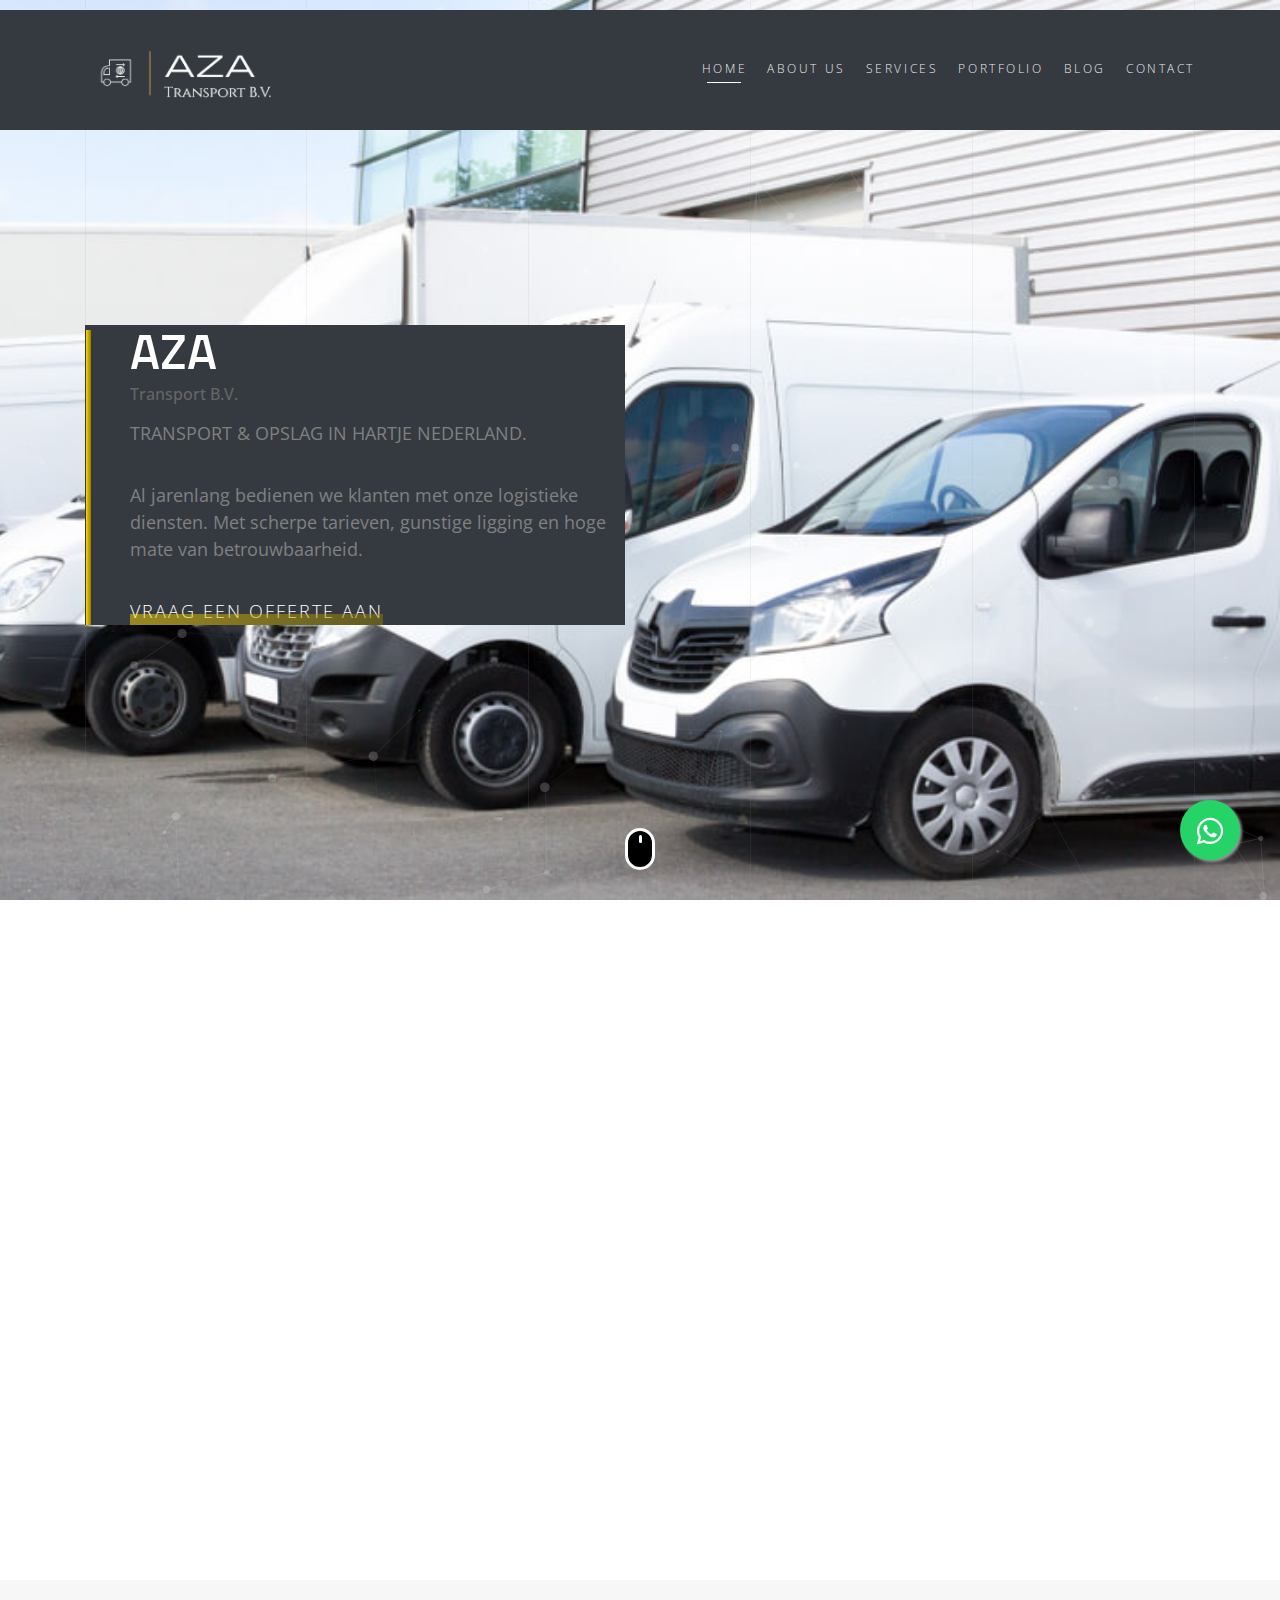
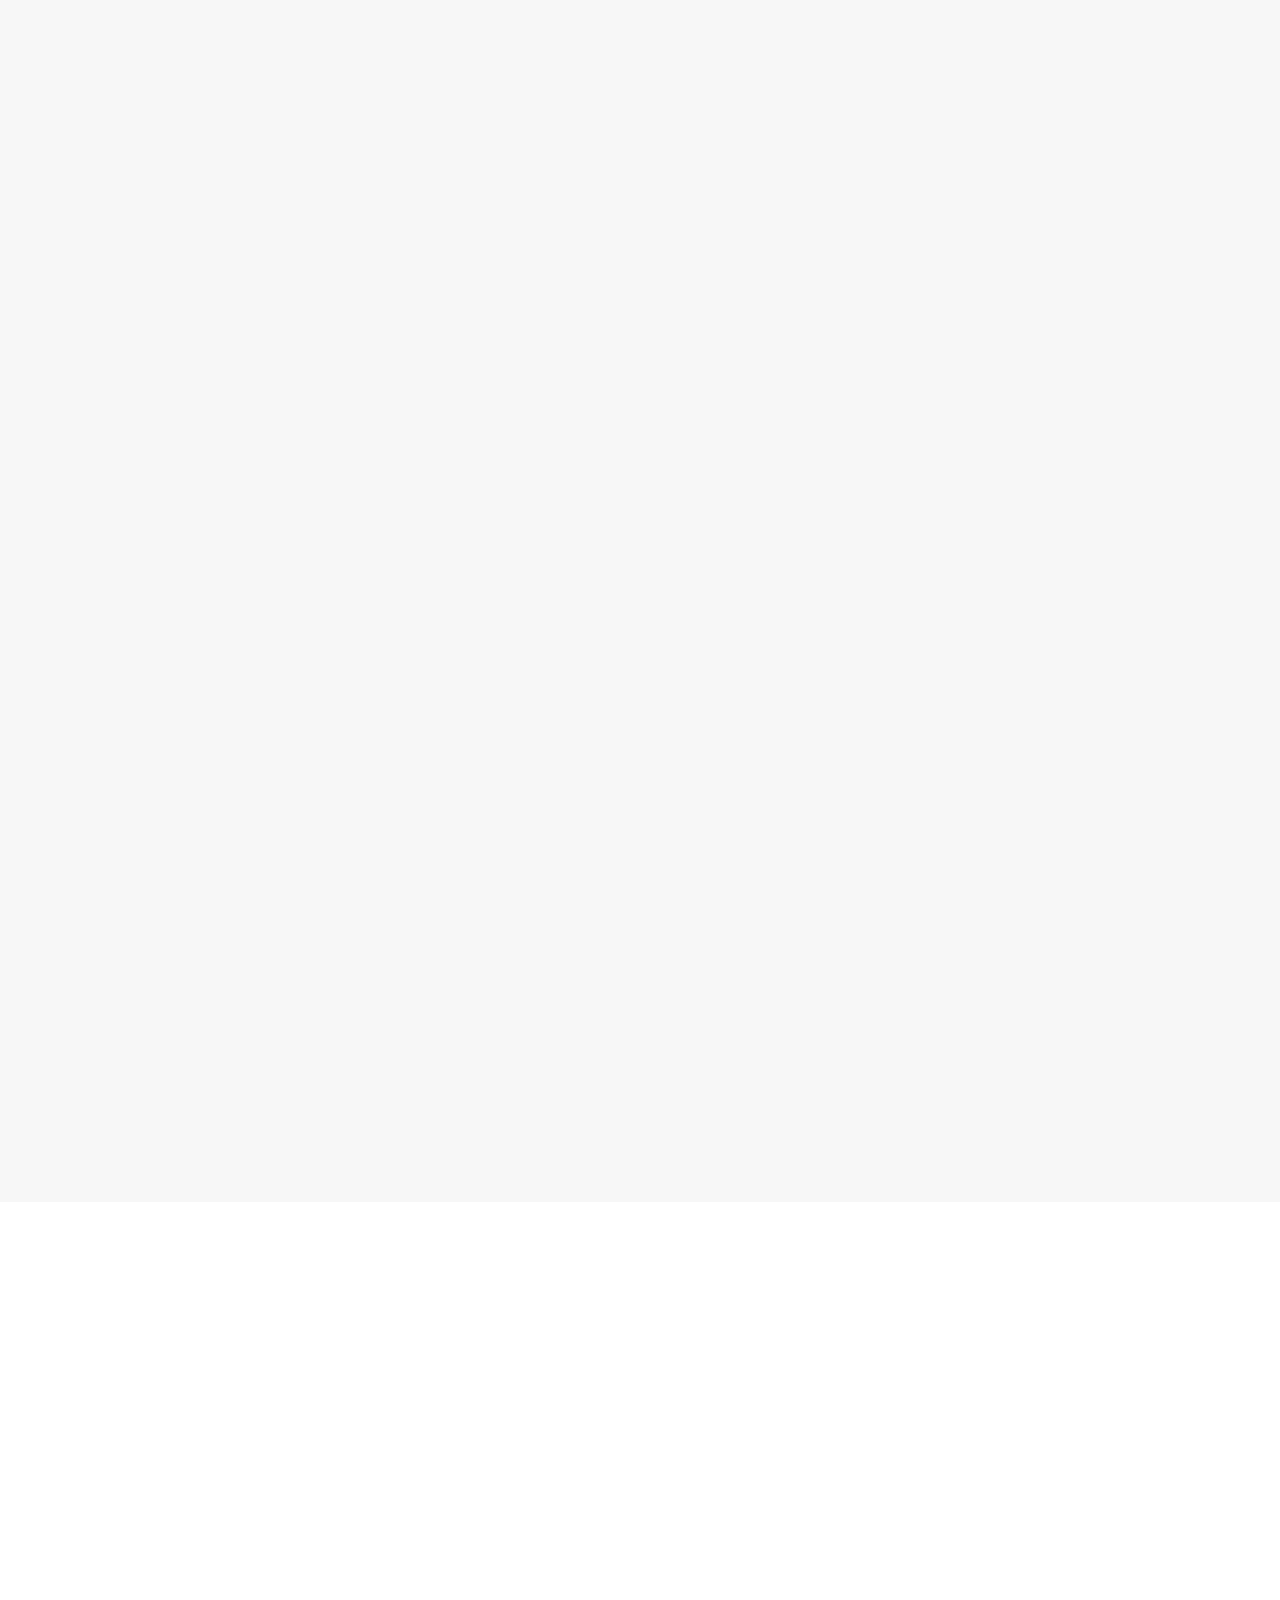
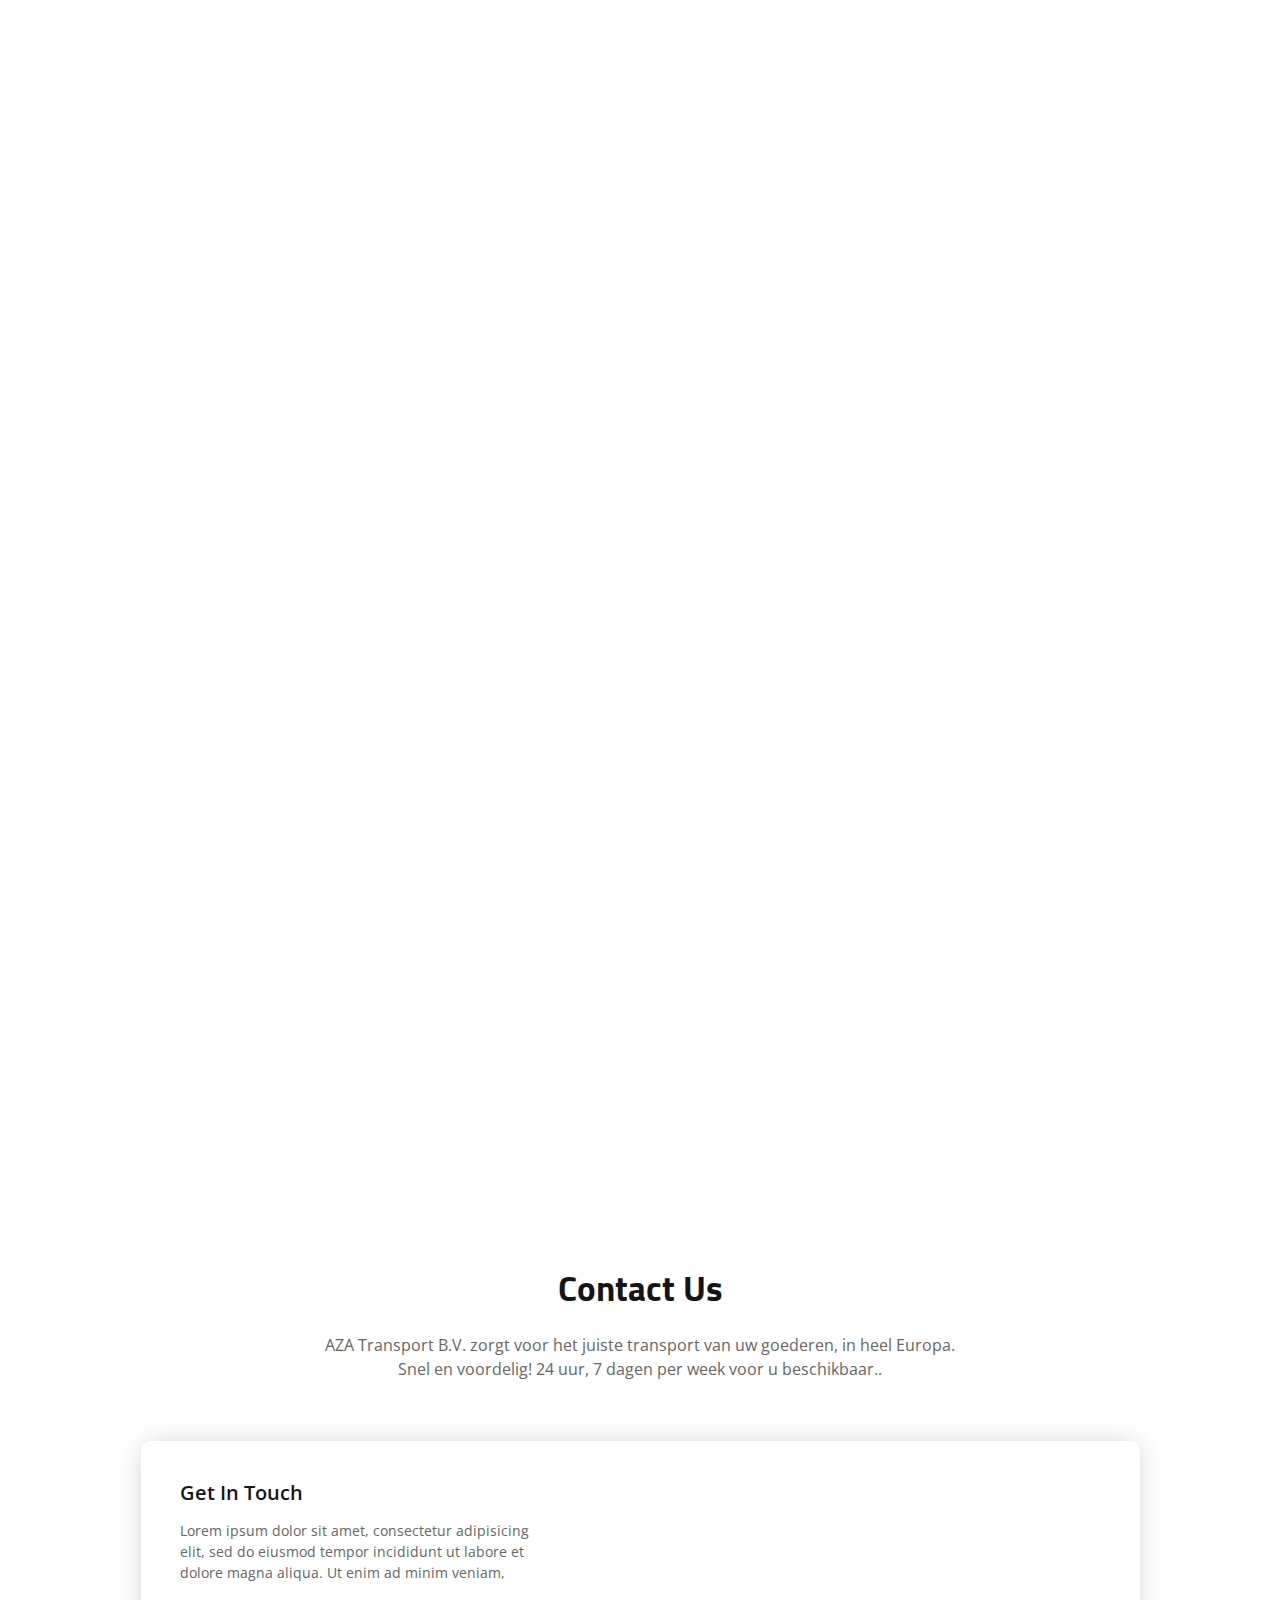
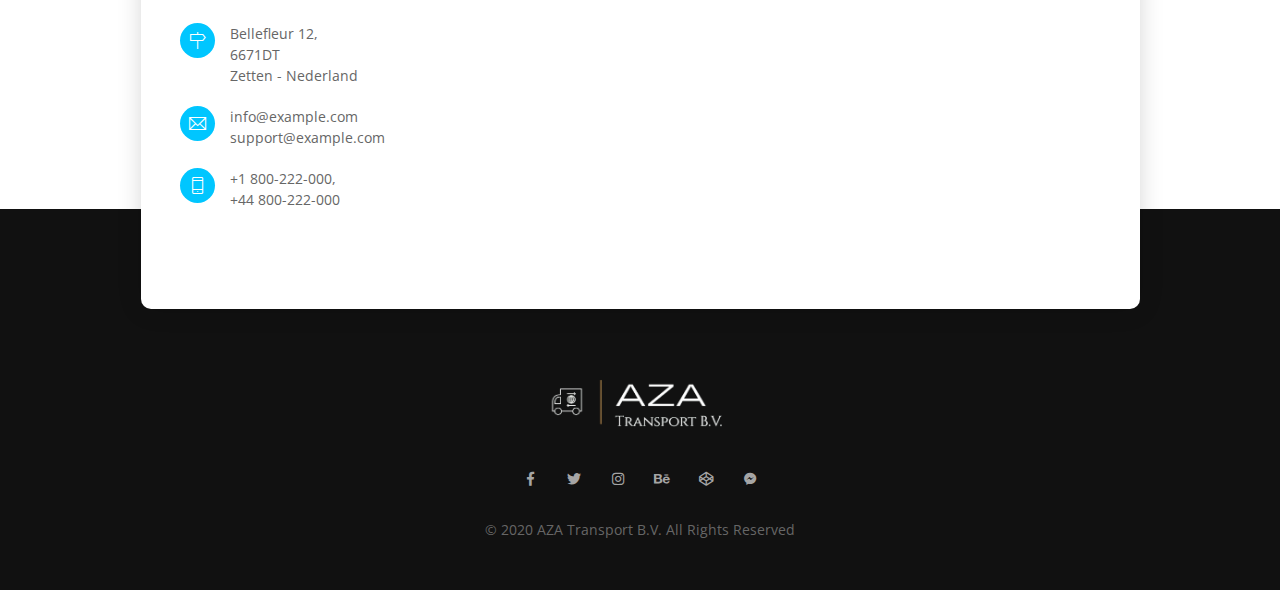
==== commit 316f96fc: "edit whats" ====
--- a/index.html
+++ b/index.html
@@ -28,10 +28,39 @@
   <!-- Favicon -->
   <link rel="icon" href="favicon.ico" />
   <!-- / -->
+
+  <!-- aos -->
+  <link href="https://unpkg.com/aos@2.3.1/dist/aos.css" rel="stylesheet">
+
+  <style>
+    .float{
+	position:fixed;
+	width:60px;
+	height:60px;
+	bottom:40px;
+	right:40px;
+	background-color:#25d366;
+	color:#FFF;
+	border-radius:50px;
+	text-align:center;
+  font-size:30px;
+	box-shadow: 2px 2px 3px #999;
+  z-index:100;
+}
+
+.my-float{
+	margin-top:16px;
+}
+  </style>
 </head>
 
 <!-- Body Start -->
 <body data-spy="scroll" data-target="#navbarRyan" data-offset="98">
+
+  <!-- whatsapp icon -->
+  <a href="https://wa.me/0031684729277" class="float" target="_blank">
+    <i class="fab fa-whatsapp my-float"></i>
+    </a>
 
   <!-- Loading -->
   <div id="loading">
@@ -93,13 +122,13 @@
       <div class="container">
         <div class="row full-screen align-items-center">
           <div class="col col-md-12 col-lg-8 col-xl-6 p-80px-tb">
-            <div class="home-text-center theme-after m-50px-t ">
+            <div class="home-text-center theme-after m-50px-t " data-aos="fade-down">
               <h5 class=" mb-0 font-alt pb-0 ">AZA</h5>
               <h6 class="mt-0 mb-3">Transport B.V.</h6>
 
               <p>TRANSPORT & OPSLAG IN HARTJE NEDERLAND.</p>
               <p>Al jarenlang bedienen we klanten met onze logistieke diensten. Met scherpe tarieven, gunstige ligging en hoge mate van betrouwbaarheid.</p>
-              <div class="btn-bar">
+              <div class="btn-bar" >
                 <a href="#offerte" class="m-btn-link m-btn-link-white theme-after">Vraag een offerte aan</a>
               </div> 
             </div> <!-- home-text-center -->
@@ -117,7 +146,7 @@
       <div class="container">
         <div class="row align-items-center">
           <div class="col-md-6">
-            <div class="about-left">
+            <div class="about-left" data-aos="fade-up">
               <h2>Wie we zijn ?</h2>
               <h3>AZA Trasnport B.V. gericht op zowel de particuliere als zakelijke markt.
                 24 uur / 7 Dagen</h3>
@@ -130,7 +159,7 @@
             </div>
           </div> <!-- col -->
 
-          <div class="col-md-6 text-center sm-m-45px-t">
+          <div class="col-md-6 text-center sm-m-45px-t" data-aos="fade-up">
             <img src="static/img/worker2.PNG" title="" alt="">
           </div> <!-- col -->
 
@@ -141,7 +170,7 @@
 
 
         <!-- Counter Start -->
-    <section  class="counter-section">
+    <section  class="counter-section" data-aos="fade-up">
         <div class="container">
           <div class="counter-row">
             <div class="row">
@@ -198,7 +227,7 @@
       <div class="container">
         <div class="row justify-content-center m-45px-b md-m-30px-b sm-m-25px-b">
           <div class="col-12 col-md-10 col-lg-7">
-            <div class="section-title text-center">
+            <div class="section-title text-center" data-aos="fade-up">
               <h2 class="font-alt">Onze Diensten</h2>
               <p>I design and develop services for customers of all sizes, specializing in creating stylish, modern websites, web services and online stores. My passion is to design digital user experiences through the bold interface.</p>
             </div>
@@ -206,10 +235,10 @@
         </div> <!-- row -->
 
         <div class="row">
-          <div class="col-12 col-md-6 col-lg-4">
+          <div class="col-12 col-md-6 col-lg-4" data-aos="fade-down">
             <div class="feature-box-02">
               <i class="icon theme-bg ti-truck"></i>
-              <div class="feature-content">
+              <div class="feature-content" >
                 <h5>Transport</h5>
                 <p>Zorgen dat uw goederen vanuit de hele wereld snel, veilig en efficiënt bij uw klanten terecht komen, vergt veel kennis van de totale supply chain.</p>
                 <div class="read-more">
@@ -219,7 +248,7 @@
             </div> <!-- feature-box-02 -->
           </div> <!-- col -->
 
-          <div class="col-12 col-md-6 col-lg-4">
+          <div class="col-12 col-md-6 col-lg-4" data-aos="fade-down">
             <div class="feature-box-02">
               <i class="icon theme-bg ti-truck"></i>
               <div class="feature-content">
@@ -232,7 +261,7 @@
             </div> <!-- feature-box-02 -->
           </div> <!-- col -->
 
-          <div class="col-12 col-md-6 col-lg-4">
+          <div class="col-12 col-md-6 col-lg-4" data-aos="fade-down">
             <div class="feature-box-02">
               <i class="icon theme-bg ti-timer"></i>
               <div class="feature-content">
@@ -245,7 +274,7 @@
             </div> <!-- feature-box-02 -->
           </div> <!-- col -->
 
-          <div class="col-12 col-md-6 col-lg-4">
+          <div class="col-12 col-md-6 col-lg-4" data-aos="fade-down">
             <div class="feature-box-02">
               <i class="icon theme-bg ti-flag-alt-2"></i>
               <div class="feature-content">
@@ -270,12 +299,12 @@
 
 
     <!-- Testimonial -->
-    <section class="section testimonial-section">
+    <section class="section testimonial-section" data-aos="fade-up">
       <div class="container">
         <div class="row justify-content-center m-50px-b md-m-40px-b sm-m-25px-b">
           <div class="col-12 col-md-10 col-lg-7">
             <div class="section-title text-center">
-              <h2 class="font-alt">What People Say?</h2>
+              <h2 class="font-alt">Blij met ons werk</h2>
               <p>I design and develop services for customers of all sizes, specializing in creating stylish, modern websites, web services and online stores. My passion is to design digital user experiences through the bold interface.</p>
             </div>
           </div>
@@ -327,7 +356,7 @@
 
 
     <!-- Blog Start -->
-    <section id="blog" class="section blog-section gray-bg">
+    <section id="blog" class="section blog-section gray-bg" data-aos="fade-up">
       <div class="container">
 
         <div class="row justify-content-center m-60px-b md-m-30px-b sm-m-25px-b">
@@ -411,7 +440,7 @@
           <div class="col-12 col-md-10 col-lg-7">
             <div class="section-title text-center">
               <h2 class="font-alt">Contact Us</h2>
-              <p>I design and develop services for customers of all sizes, specializing in creating stylish, modern websites, web services and online stores. My passion is to design digital user experiences through the bold interface.</p>
+              <p>AZA Transport B.V. zorgt voor het juiste transport van uw goederen, in heel Europa. Snel en voordelig! 24 uur, 7 dagen per week voor u beschikbaar..</p>
             </div>
           </div>
         </div>
@@ -424,7 +453,8 @@
                     <p class="desc">Lorem ipsum dolor sit amet, consectetur adipisicing elit, sed do eiusmod tempor incididunt ut labore et dolore magna aliqua. Ut enim ad minim veniam,</p>
                     <div class="contact-info">
                       <i class="icon theme-bg ti-direction"></i>
-                      <p>301 The Greenhouse,<br> London, E2 8DY.</p>
+                      <p>Bellefleur 12,<br>6671DT <br>
+                        Zetten - Nederland</p>
                     </div>
 
                     <div class="contact-info">
@@ -440,7 +470,7 @@
                 </div>
                 <div class="col-md-6">
                   <!-- Contact Form -->
-                  <div class="contact-form" id="offerte">
+                  <div class="contact-form" id="offerte" data-aos="fade-up">
                     <h2>OFFERTE AANVRAGEN
                     </h2>
                     <form>
@@ -477,7 +507,8 @@
   <footer class="footer">
       <div class="container">
           <div class="footer-logo">
-            <span>Ryan <span></span></span>
+            <img src="static/img/clear.png" style="height: 5rem;">
+
           </div>
           <ul class="social-icons">
               <li><a href="#"><i class="fab fa-facebook-f"></i></a></li>
@@ -487,7 +518,7 @@
               <li><a href="#"><i class="fab fa-codepen"></i></a></li>
               <li><a href="#"><i class="fab fa-facebook-messenger"></i></a></li>
           </ul>
-          <p class="copyright">© 2018 Ryan. All Rights Reserved</p>
+          <p class="copyright">© 2020 AZA Transport B.V. All Rights Reserved</p>
       </div>
   </footer>
 
@@ -504,6 +535,12 @@
   <script src="static/plugin/particles/particles.min.js"></script>
   <script src="static/plugin/particles/particles-app.js"></script>
 
+  <!-- aos animation -->
+  <script src="https://unpkg.com/aos@2.3.1/dist/aos.js"></script>
+  <script>
+    AOS.init();
+  </script>
+
   <!-- custom -->
   <script src="static/js/custom.js"></script>
 
